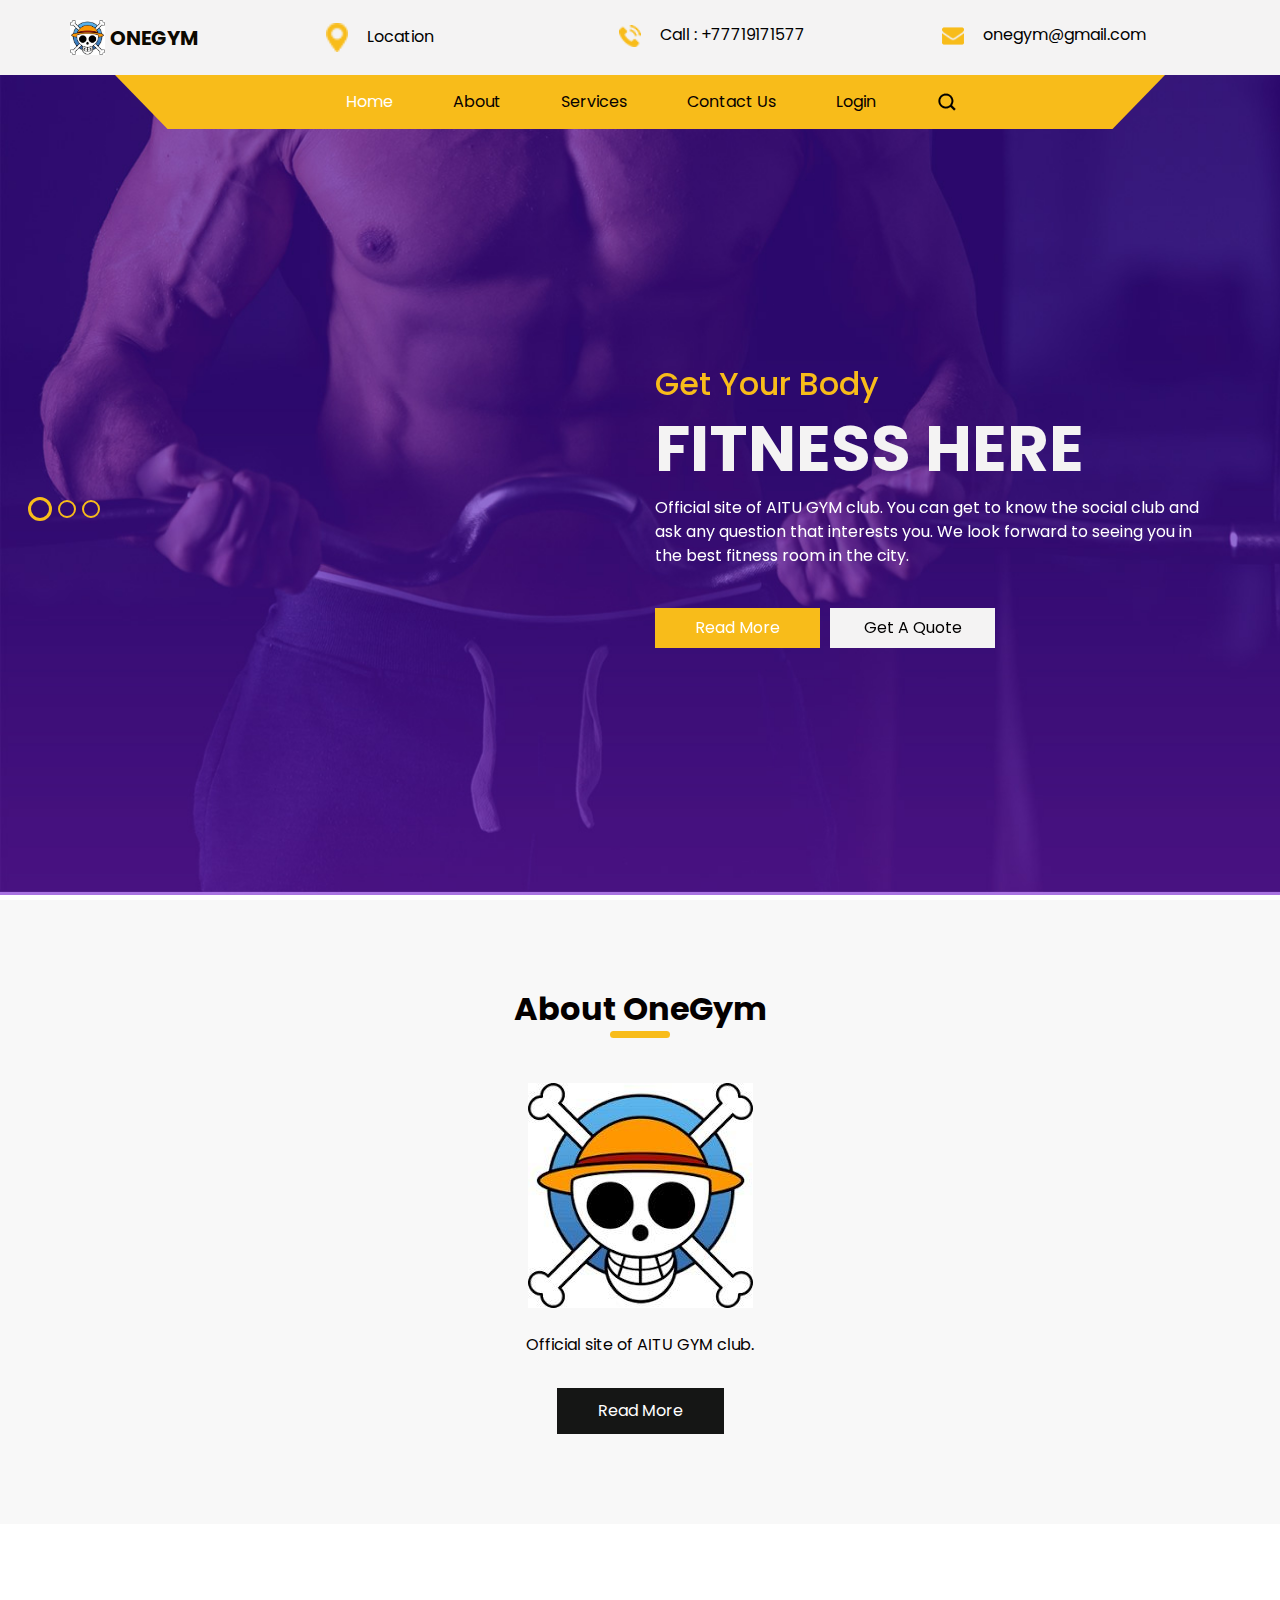
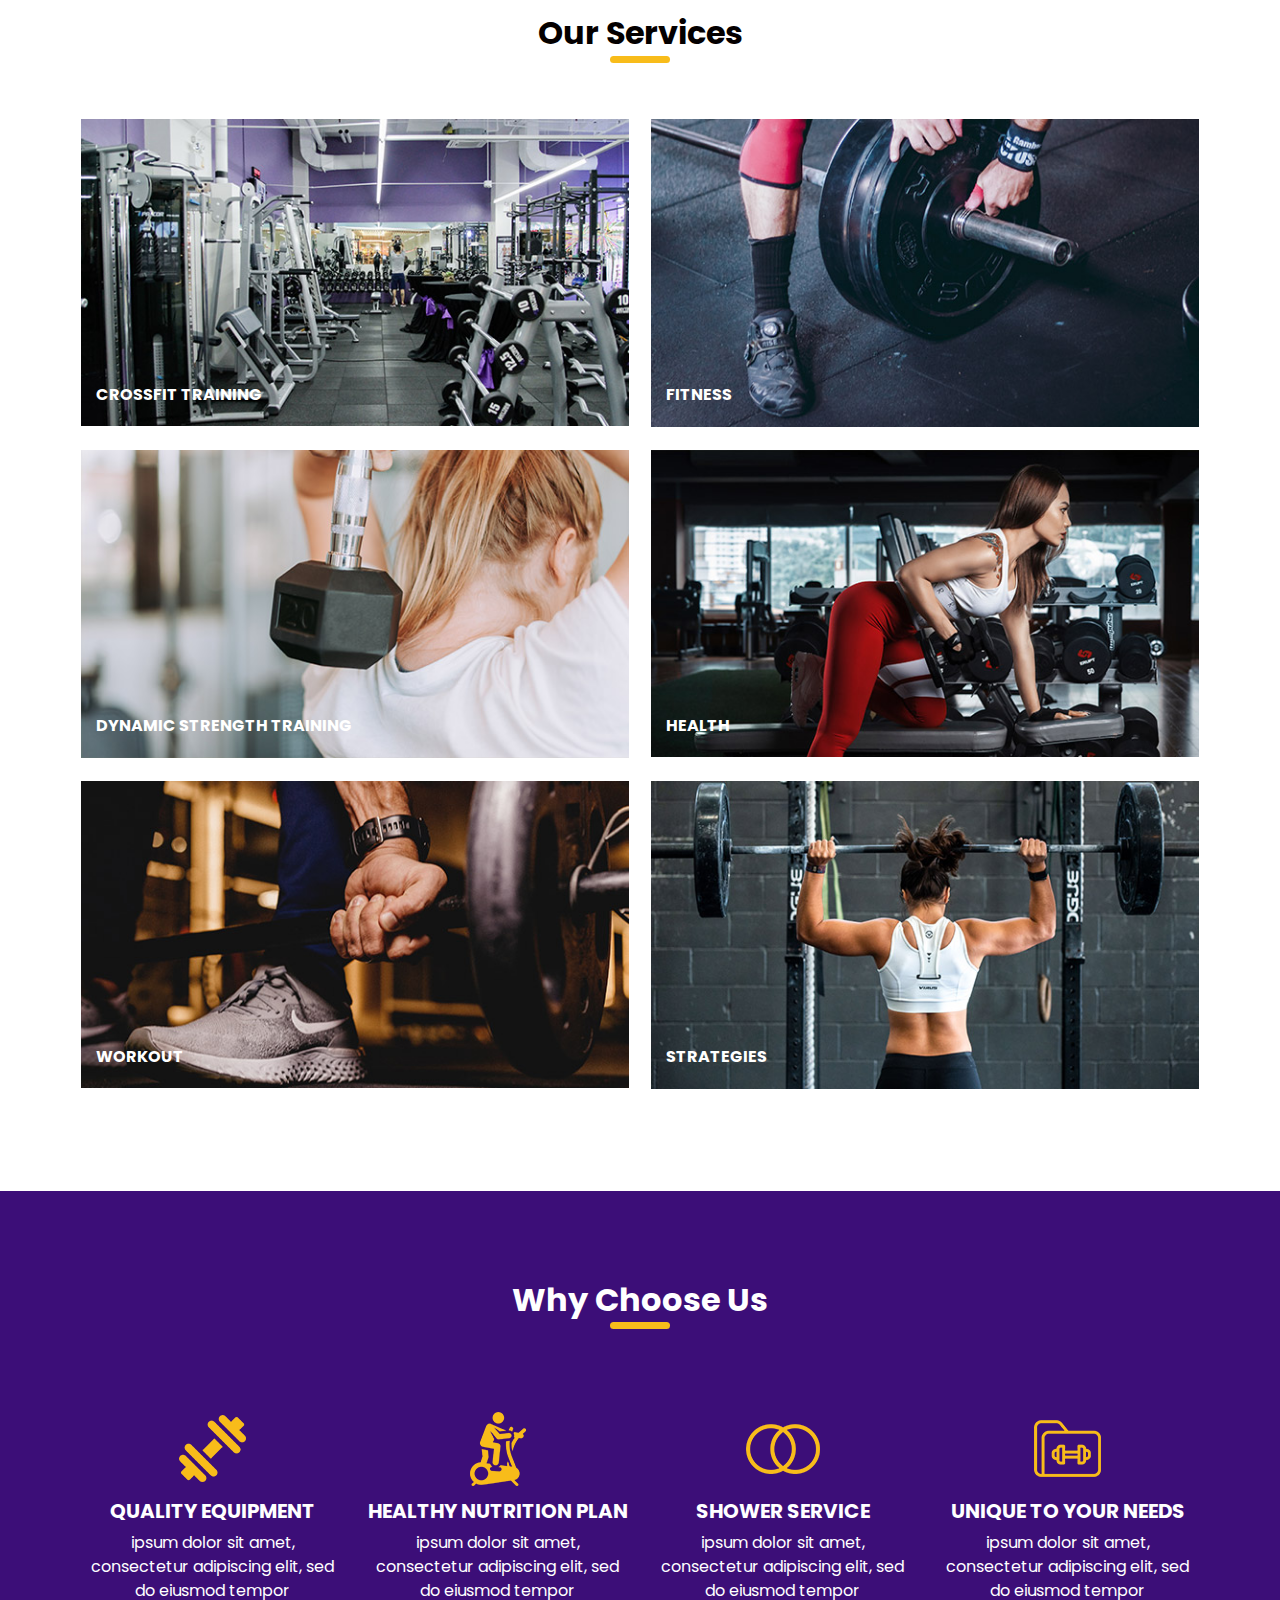
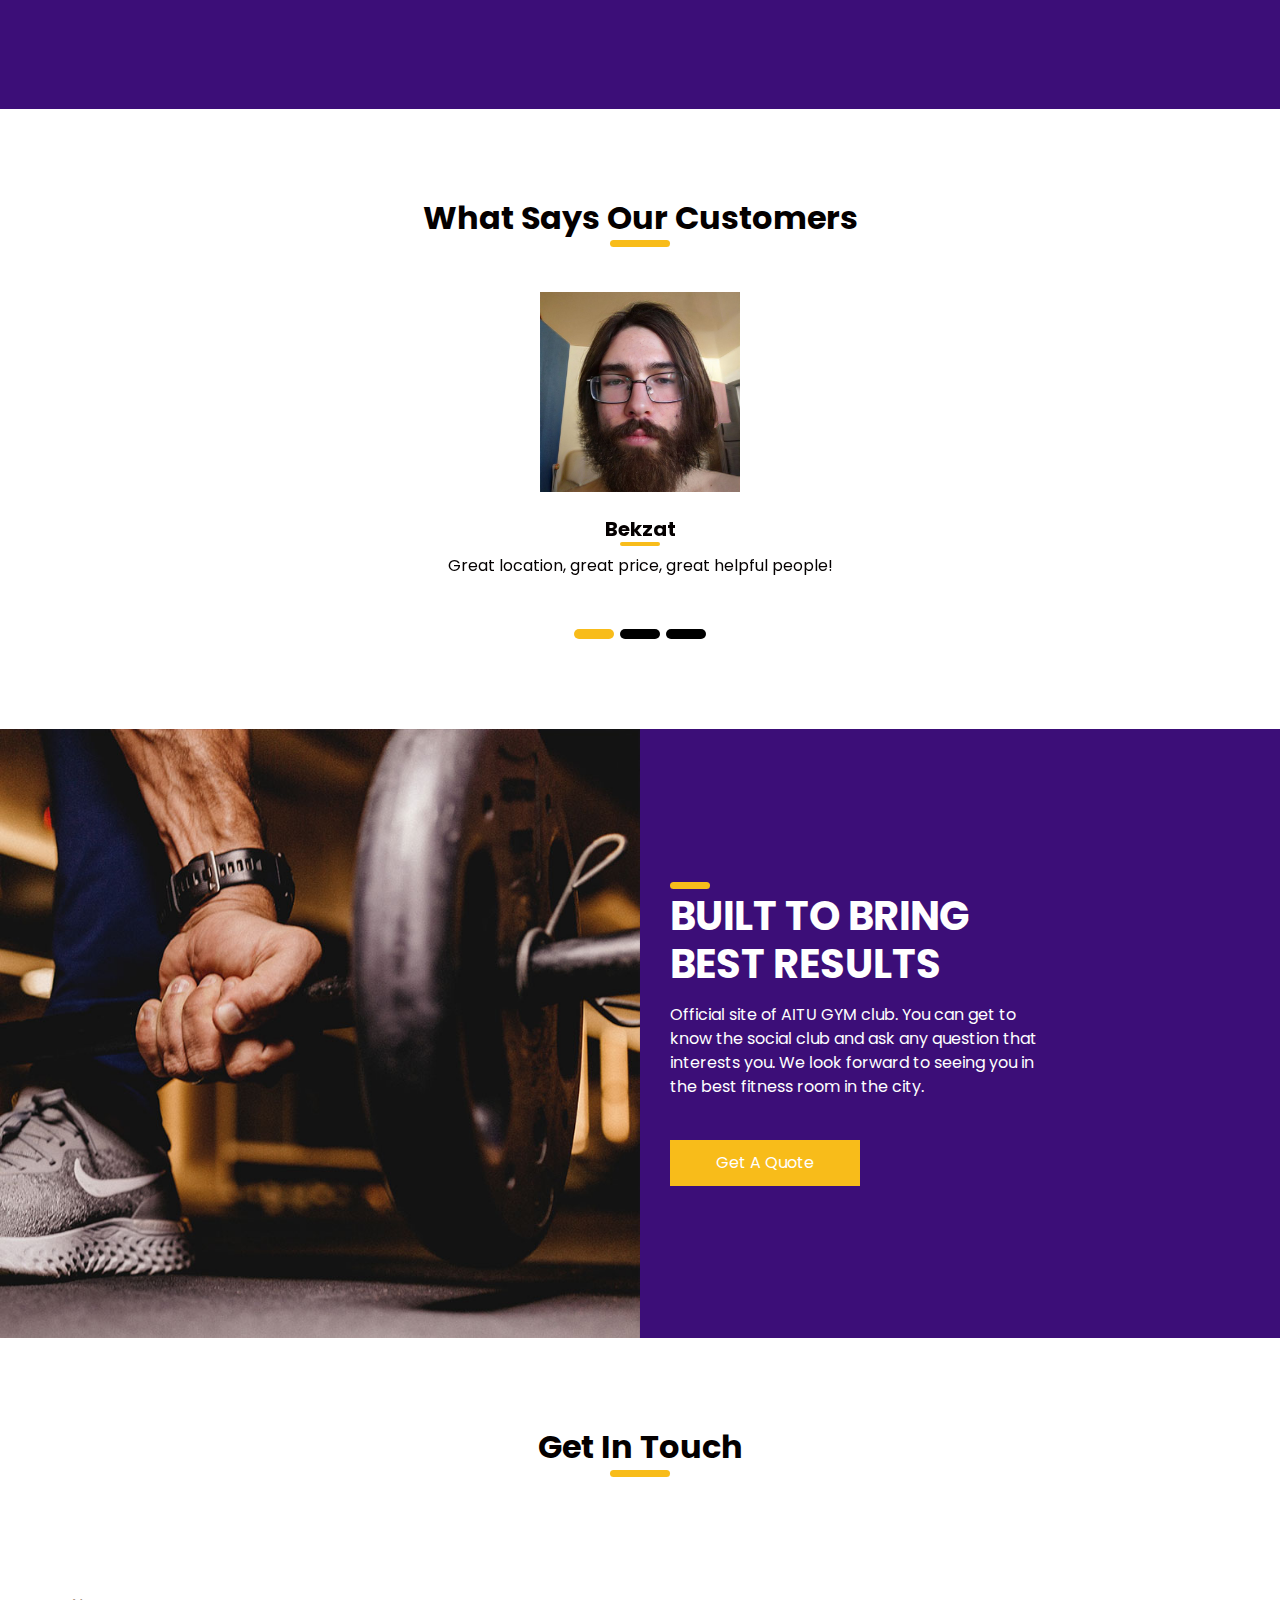
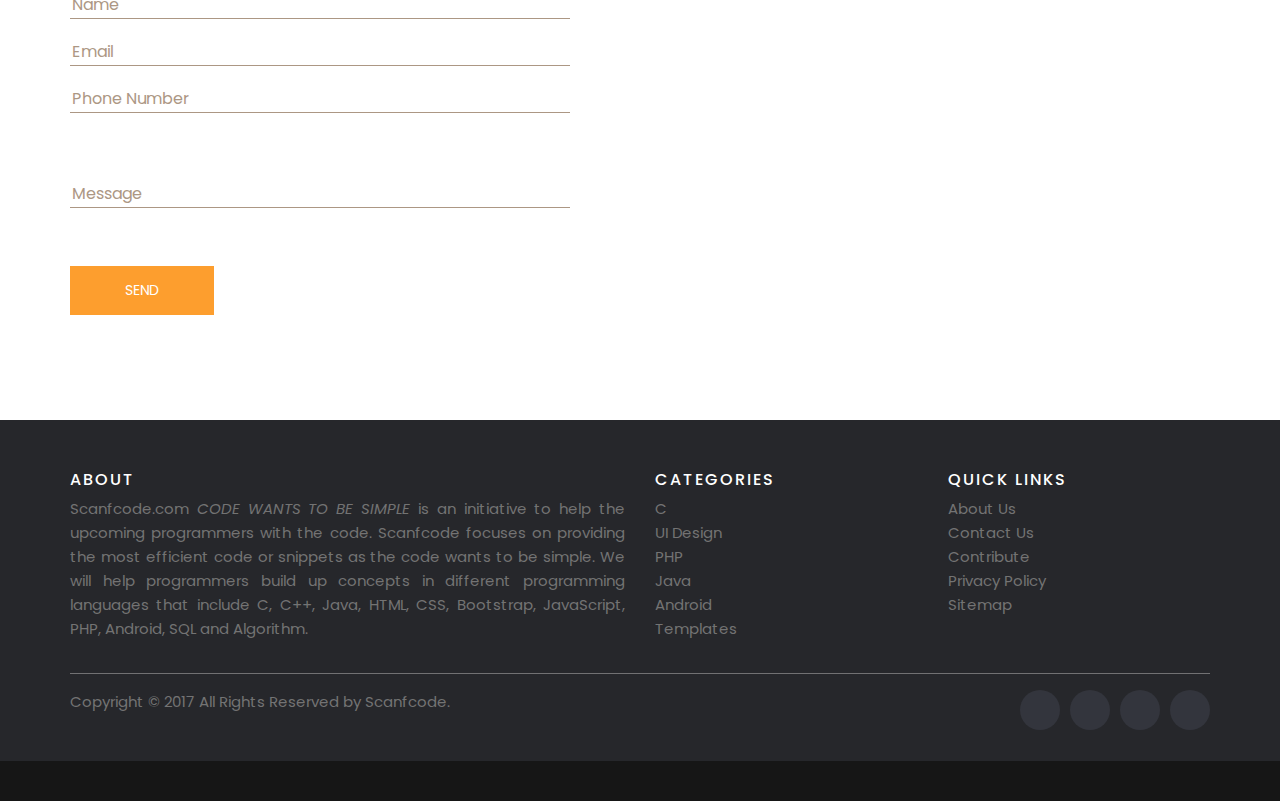
==== index.html @ 9a03a258 "укоротил" ====
<!DOCTYPE html>
<html>

<head>
  <!-- Basic -->
  <meta charset="utf-8" />
  <meta http-equiv="X-UA-Compatible" content="IE=edge" />
  <!-- Mobile Metas -->
  <meta name="viewport" content="width=device-width, initial-scale=1, shrink-to-fit=no" />
  <!-- Site Metas -->
  <meta name="keywords" content="" />
  <meta name="description" content="" />
  <meta name="author" content="" />

  <title>OneGym</title>

  <!-- slider stylesheet -->
  <link rel="stylesheet" type="text/css"
    href="https://cdnjs.cloudflare.com/ajax/libs/OwlCarousel2/2.1.3/assets/owl.carousel.min.css" />
    <link href="https://cdn.jsdelivr.net/npm/bootstrap@5.0.1/dist/css/bootstrap.min.css" rel="stylesheet">
  <!-- bootstrap core css -->
  <link rel="stylesheet" type="text/css" href="css/bootstrap.css" />

  <!-- fonts style -->
  <link href="https://fonts.googleapis.com/css?family=Baloo+Chettan|Dosis:400,600,700|Poppins:400,600,700&display=swap"
    rel="stylesheet" />
  <!-- Custom styles for this template -->
  <link href="css/style.css" rel="stylesheet" />
  <!-- responsive style -->
  <link href="css/responsive.css" rel="stylesheet" />
</head>

<body>
  <div class="hero_area">
    <!-- header section strats -->
    <header class="header_section">
      <div class="container">
        <nav class="navbar navbar-expand-lg custom_nav-container">
          <a class="navbar-brand" href="index.html">
            <img src="images/onepiece.jpg" alt="" />
            <span>
              OneGym
            </span>
          </a>
          <div class="contact_nav" id="">
            <ul class="navbar-nav ">
              <li class="nav-item">
                <a class="nav-link" href="contact.html">
                  <img src="images/location.png" alt="" />
                  <span>Location</span>
                </a>
              </li>
              <li class="nav-item">
                <a class="nav-link" href="service.html">
                  <img src="images/call.png" alt="" />
                  <span>Call : +77719171577</span>
                </a>
              </li>
              <li class="nav-item">
                <a class="nav-link" href="service.html">
                  <img src="images/envelope.png" alt="" />
                  <span>onegym@gmail.com</span>
                </a>
              </li>
            </ul>
          </div>
        </nav>
      </div>

    </header>
    <!-- end header section -->
    <!-- slider section -->
    <section class=" slider_section position-relative">
      <div class="container">
        <div class="custom_nav2">
          <nav class="navbar navbar-expand-lg custom_nav-container ">
            <button class="navbar-toggler" type="button" data-toggle="collapse" data-target="#navbarSupportedContent"
              aria-controls="navbarSupportedContent" aria-expanded="false" aria-label="Toggle navigation">
              <span class="navbar-toggler-icon"></span>
            </button>

            <div class="collapse navbar-collapse" id="navbarSupportedContent">
              <div class="d-flex  flex-column flex-lg-row align-items-center">
                <ul class="navbar-nav  ">
                  <li class="nav-item active">
                    <a class="nav-link" href="index.html">Home <span class="sr-only">(current)</span></a>
                  </li>
                  <li class="nav-item">
                    <a class="nav-link" href="about.html">About </a>
                  </li>
                  <li class="nav-item">
                    <a class="nav-link" href="service.html">Services </a>
                  </li>
                  <li class="nav-item">
                    <a class="nav-link" href="contact.html">Contact Us</a>
                  </li>
                  <li class="nav-item">
                    <a class="nav-link" href="#">Login</a>
                  </li>
                </ul>
                <form class="form-inline my-2 my-lg-0 ml-0 ml-lg-4 mb-3 mb-lg-0">
                  <button class="btn  my-2 my-sm-0 nav_search-btn" type="submit"></button>
                </form>
              </div>
            </div>
          </nav>
        </div>
      </div>
      <div class="slider_container">
        <div id="carouselExampleIndicators" class="carousel slide" data-ride="carousel">
          <ol class="carousel-indicators">
            <li data-target="#carouselExampleIndicators" data-slide-to="0" class="active"></li>
            <li data-target="#carouselExampleIndicators" data-slide-to="1"></li>
            <li data-target="#carouselExampleIndicators" data-slide-to="2"></li>
          </ol>
          <div class="carousel-inner">
            <div class="carousel-item active">
              <div class="container">
                <div class="row">
                  <div class="col-lg-6 col-md-7 offset-md-6 offset-md-5">
                    <div class="detail-box">
                      <h2>
                        Get Your Body
                      </h2>
                      <h1>
                        Fitness Here
                      </h1>
                      <p>
                        Official site of AITU GYM club. You can get to know the social club and ask any question that interests you. We look forward to seeing you in the best fitness room in the city.
                      </p>
                      <div class="btn-box">
                        <a href="about.html" class="btn-1">
                          Read More
                        </a>
                        <a href="contact.html" class="btn-2">
                          Get A Quote
                        </a>
                      </div>
                    </div>
                  </div>
                </div>
              </div>
            </div>
            <div class="carousel-item ">
              <div class="container">
                <div class="row">
                  <div class="col-lg-6 col-md-7 offset-md-6 offset-md-5">
                    <div class="detail-box">
                      <h2>
                        Get Your Body
                      </h2>
                      <h1>
                        Fitness Here
                      </h1>
                      <p>
                        Official site of AITU GYM club. You can get to know the social club and ask any question that interests you. We look forward to seeing you in the best fitness room in the city.
                      </p>
                      <div class="btn-box">
                        <a href="about.html" class="btn-1">
                          Read More
                        </a>
                        <a href="contact.html" class="btn-2">
                          Get A Quote
                        </a>
                      </div>
                    </div>
                  </div>
                </div>
              </div>
            </div>
            <div class="carousel-item ">
              <div class="container">
                <div class="row">
                  <div class="col-lg-6 col-md-7 offset-md-6 offset-md-5">
                    <div class="detail-box">
                      <h2>
                        Get Your Body
                      </h2>
                      <h1>
                        Fitness Here
                      </h1>
                      <p>
                        Official site of AITU GYM club. You can get to know the social club and ask any question that interests you. We look forward to seeing you in the best fitness room in the city.
                      </p>
                      <div class="btn-box">
                        <a href="about.html" class="btn-1">
                          Read More
                        </a>
                        <a href="contact.html" class="btn-2">
                          Get A Quote
                        </a>
                      </div>
                    </div>
                  </div>
                </div>
              </div>
            </div>
          </div>
        </div>
      </div>
    </section>
    <!-- end slider section -->
  </div>


  <!-- about section -->

  <section class="about_section layout_padding">
    <div class="container">
      <div class="heading_container">
        <h2>
          About OneGym
        </h2>
      </div>
      <div class="box">
        <div class="img-box">
          <img src="images/onepiece.jpg" alt="">
        </div>
        <div class="detail-box">
          <p>
            Official site of AITU GYM club. 
          </p>
          <a href="about.html">
            Read More
          </a>
        </div>
      </div>
    </div>
  </section>
  <!-- end about section -->

  <!-- service section -->

  <section class="service_section layout_padding">
    <div class="container">
      <div class="heading_container">
        <h2>
          Our Services
        </h2>
      </div>
      <div class="service_container">
        <div class="box">
          <img src="images/s-1.jpg" alt="">
          <h6 class="visible_heading">
            CROSSFIT TRAINING
          </h6>
          <div class="link_box">
            <a href="">
              <img src="images/link.png" alt="">
            </a>
            <h6>
              CROSSFIT TRAINING
            </h6>
          </div>
        </div>
        <div class="box">
          <img src="images/s-2.jpg" alt="">
          <h6 class="visible_heading">
            FITNESS
          </h6>
          <div class="link_box">
            <a href="">
              <img src="images/link.png" alt="">
            </a>
            <h6>
              FITNESS
            </h6>
          </div>
        </div>
        <div class="box">
          <img src="images/s-3.jpg" alt="">
          <h6 class="visible_heading">
            DYNAMIC STRENGTH TRAINING
          </h6>
          <div class="link_box">
            <a href="">
              <img src="images/link.png" alt="">
            </a>
            <h6>
              DYNAMIC STRENGTH TRAINING
            </h6>
          </div>
        </div>
        <div class="box">
          <img src="images/s-4.jpg" alt="">
          <h6 class="visible_heading">
            HEALTH
          </h6>
          <div class="link_box">
            <a href="">
              <img src="images/link.png" alt="">
            </a>
            <h6>
              HEALTH
            </h6>
          </div>
        </div>
        <div class="box">
          <img src="images/s-5.jpg" alt="">
          <h6 class="visible_heading">
            WORKOUT
          </h6>
          <div class="link_box">
            <a href="">
              <img src="images/link.png" alt="">
            </a>
            <h6>
              WORKOUT
            </h6>
          </div>
        </div>
        <div class="box">
          <img src="images/s-6.jpg" alt="">
          <h6 class="visible_heading">
            STRATEGIES
          </h6>
          <div class="link_box">
            <a href="">
              <img src="images/link.png" alt="">
            </a>
            <h6>
              STRATEGIES
            </h6>
          </div>
        </div>
      </div>
    </div>
  </section>

  <!-- end service section -->


  <!-- Us section -->

  <section class="us_section layout_padding">
    <div class="container">
      <div class="heading_container">
        <h2>
          Why Choose Us
        </h2>
      </div>
      <div class="us_container">
        <div class="box">
          <div class="img-box">
            <img src="images/u-1.png" alt="">
          </div>
          <div class="detail-box">
            <h5>
              QUALITY EQUIPMENT
            </h5>
            <p>
              ipsum dolor sit amet, consectetur adipiscing elit, sed do eiusmod tempor
            </p>
          </div>
        </div>
        <div class="box">
          <div class="img-box">
            <img src="images/u-2.png" alt="">
          </div>
          <div class="detail-box">
            <h5>
              HEALTHY NUTRITION PLAN
            </h5>
            <p>
              ipsum dolor sit amet, consectetur adipiscing elit, sed do eiusmod tempor
            </p>
          </div>
        </div>
        <div class="box">
          <div class="img-box">
            <img src="images/u-3.png" alt="">
          </div>
          <div class="detail-box">
            <h5>
              SHOWER SERVICE
            </h5>
            <p>
              ipsum dolor sit amet, consectetur adipiscing elit, sed do eiusmod tempor
            </p>
          </div>
        </div>
        <div class="box">
          <div class="img-box">
            <img src="images/u-4.png" alt="">
          </div>
          <div class="detail-box">
            <h5>
              UNIQUE TO YOUR NEEDS
            </h5>
            <p>
              ipsum dolor sit amet, consectetur adipiscing elit, sed do eiusmod tempor
            </p>
          </div>
        </div>
      </div>
    </div>
  </section>

  <!-- end us section -->


  <!-- client section -->

  <section class="client_section layout_padding">
    <div class="container">
      <div class="heading_container">
        <h2>
          What Says Our Customers
        </h2>
      </div>
      <div id="carouselExample2Indicators" class="carousel slide" data-ride="carousel">
        <ol class="carousel-indicators">
          <li data-target="#carouselExample2Indicators" data-slide-to="0" class="active"></li>
          <li data-target="#carouselExample2Indicators" data-slide-to="1"></li>
          <li data-target="#carouselExample2Indicators" data-slide-to="2"></li>
        </ol>
        <div class="carousel-inner">
          <div class="carousel-item active">
            <div class="box">
              <div class="img-box">
                <img src="images/Bekzat.jpeg" alt="">
              </div>
              <div class="detail-box">
                <h5>
                  Bekzat
                </h5>
                <p>
                  Great location, great price, great helpful people! 
                </p>
              </div>
            </div>
          </div>
          <div class="carousel-item">
            <div class="box">
              <div class="img-box">
                <img src="images/Isa.jpg" alt="">
              </div>
              <div class="detail-box">
                <h5>
                  Islambek
                </h5>
                <p>
                  My world gym is a family that encourages, lifts up, teaches each other and is always welcoming new members to the family.
                </p>
              </div>
            </div>
          </div>
          <div class="carousel-item">
            <div class="box">
              <div class="img-box">
                <img src="images/vadim.jpg" alt="">
              </div>
              <div class="detail-box">
                <h5>
                  Vadim
                </h5>
                <p>
                  It is a great gym that has an abundance of equipment, and very friendly staff. Also it is very affordable. Gyms like this are getting harder to find because less and less people are lifting weights these days.
                </p>
              </div>
            </div>
          </div>
        </div>
      </div>

    </div>
  </section>

  <!-- end client section -->

  <!-- result section -->

  <section class="result_section">
    <div class="container-fluid">
      <div class="row">
        <div class="col-md-6 px-0">
          <div class="img-box">
            <img src="images/result-img.jpg" alt="">
          </div>
        </div>
        <div class="col-lg-4 col-md-5">
          <div class="detail-box">
            <h2>
              BUILT TO BRING <br>
              BEST RESULTS
            </h2>
            <p>
              Official site of AITU GYM club. You can get to know the social club and ask any question that interests you. We look forward to seeing you in the best fitness room in the city.
            </p>
            <a href="contact.html">
              Get A Quote
            </a>
          </div>
        </div>
      </div>
    </div>
  </section>

  <!-- end result section -->


  <!-- contact section -->
  <section class="contact_section layout_padding">
    <div class="container">
      <div class="heading_container">
        <h2>
          <span>
            Get In Touch
          </span>
        </h2>
      </div>
      <div class="layout_padding2-top">
        <div class="row">
          <div class="col-md-6 ">
            <form action="">
              <div class="contact_form-container">
                <div>
                  <div>
                    <input type="text" placeholder="Name" />
                  </div>
                  <div>
                    <input type="email" placeholder="Email" />
                  </div>
                  <div>
                    <input type="text" placeholder="Phone Number" />
                  </div>
                  <div class="mt-5">
                    <input type="text" placeholder="Message" />
                  </div>
                  <div class="mt-5">
                    <button type="submit">
                      Send
                    </button>
                  </div>
                </div>
              </div>
            </form>
          </div>
          <div class="col-md-6">
            <div class="map_container">
              <div class="map-responsive">
                <iframe
                  src="https://www.google.com/maps/embed?pb=!1m18!1m12!1m3!1d2505.9543933324953!2d71.41613421575468!3d51.09084917956883!2m3!1f0!2f0!3f0!3m2!1i1024!2i768!4f13.1!3m3!1m2!1s0x424585a605525605%3A0x4dff4a1973f7567e!2sAstana%20IT%20University!5e0!3m2!1sru!2skz!4v1684736793582!5m2!1sru!2skz"
                  width="600" height="300" frameborder="0" style="border:0; width: 100%; height:100%"
                  allowfullscreen></iframe>
              </div>
            </div>
          </div>
        </div>
      </div>
    </div>
  </section>
  <!-- end contact section -->


  <!-- info section -->

  <footer class="site-footer">
    <div class="container">
      <div class="row">
        <div class="col-sm-12 col-md-6">
          <h6>About</h6>
          <p class="text-justify">Scanfcode.com <i>CODE WANTS TO BE SIMPLE </i> is an initiative  to help the upcoming programmers with the code. Scanfcode focuses on providing the most efficient code or snippets as the code wants to be simple. We will help programmers build up concepts in different programming languages that include C, C++, Java, HTML, CSS, Bootstrap, JavaScript, PHP, Android, SQL and Algorithm.</p>
        </div>

        <div class="col-xs-6 col-md-3">
          <h6>Categories</h6>
          <ul class="footer-links">
            <li><a href="http://scanfcode.com/category/c-language/">C</a></li>
            <li><a href="http://scanfcode.com/category/front-end-development/">UI Design</a></li>
            <li><a href="http://scanfcode.com/category/back-end-development/">PHP</a></li>
            <li><a href="http://scanfcode.com/category/java-programming-language/">Java</a></li>
            <li><a href="http://scanfcode.com/category/android/">Android</a></li>
            <li><a href="http://scanfcode.com/category/templates/">Templates</a></li>
          </ul>
        </div>

        <div class="col-xs-6 col-md-3">
          <h6>Quick Links</h6>
          <ul class="footer-links">
            <li><a href="http://scanfcode.com/about/">About Us</a></li>
            <li><a href="http://scanfcode.com/contact/">Contact Us</a></li>
            <li><a href="http://scanfcode.com/contribute-at-scanfcode/">Contribute</a></li>
            <li><a href="http://scanfcode.com/privacy-policy/">Privacy Policy</a></li>
            <li><a href="http://scanfcode.com/sitemap/">Sitemap</a></li>
          </ul>
        </div>
      </div>
      <hr>
    </div>
    <div class="container">
      <div class="row">
        <div class="col-md-8 col-sm-6 col-xs-12">
          <p class="copyright-text">Copyright &copy; 2017 All Rights Reserved by 
       <a href="#">Scanfcode</a>.
          </p>
        </div>

        <div class="col-md-4 col-sm-6 col-xs-12">
          <ul class="social-icons">
            <li><a class="facebook" href="#"><i class="fa fa-facebook"></i></a></li>
            <li><a class="twitter" href="#"><i class="fa fa-twitter"></i></a></li>
            <li><a class="dribbble" href="#"><i class="fa fa-dribbble"></i></a></li>
            <li><a class="linkedin" href="#"><i class="fa fa-linkedin"></i></a></li>   
          </ul>
        </div>
      </div>
    </div>
</footer>
<script src="https://cdnjs.cloudflare.com/ajax/libs/jquery/3.2.1/jquery.min.js"></script>
<script src="https://cdnjs.cloudflare.com/ajax/libs/twitter-bootstrap/4.1.3/js/bootstrap.bundle.min.js"></script>

  <!-- end info section -->


  <!-- footer section -->
  <section class="container-fluid footer_section ">
    
  </section>
  <!-- footer section -->

  <script type="text/javascript" src="js/jquery-3.4.1.min.js"></script>
  <script type="text/javascript" src="js/bootstrap.js"></script>

  <script>
    function openNav() {
      document.getElementById("myNav").classList.toggle("menu_width");
      document
        .querySelector(".custom_menu-btn")
        .classList.toggle("menu_btn-style");
    }
  </script>
</body>

</html>
---- css/style.css ----
body {
  font-family: "Poppins", sans-serif;
  color: #040000;
  background-color: #ffffff;
}

.layout_padding {
  padding: 90px 0;
}

.layout_padding2 {
  padding: 45px 0;
}

.layout_padding2-top {
  padding-top: 45px;
}

.layout_padding2-bottom {
  padding-bottom: 45px;
}

.layout_padding-top {
  padding-top: 90px;
}

.layout_padding-bottom {
  padding-bottom: 90px;
}

.heading_container {
  display: -webkit-box;
  display: -ms-flexbox;
  display: flex;
  -webkit-box-pack: center;
      -ms-flex-pack: center;
          justify-content: center;
  text-align: center;
  margin-bottom: 45px;
}

.heading_container h2 {
  font-weight: bold;
  display: -webkit-box;
  display: -ms-flexbox;
  display: flex;
  position: relative;
  padding-bottom: 10px;
  margin: 0;
}

.heading_container h2::before {
  content: "";
  position: absolute;
  bottom: 0;
  left: 50%;
  width: 60px;
  height: 7px;
  border-radius: 10px;
  background-color: #f8bc1a;
  -webkit-transform: translateX(-50%);
          transform: translateX(-50%);
}

/*header section*/
.hero_area {
  height: 100vh;
  background: -webkit-gradient(linear, left top, right top, from(rgba(255, 255, 255, 0)), to(rgba(255, 255, 255, 0))), url(../images/hero-bg.jpg);
  background: linear-gradient(to right, rgba(255, 255, 255, 0), rgba(255, 255, 255, 0)), url(../images/hero-bg.jpg);
  background-repeat: no-repeat;
  background-size: cover;
  background-position: right bottom;
}

.sub_page .hero_area {
  height: auto;
}

.sub_page .slider_section {
  background: none;
}

.sub_page.about_page .slider_section {
  background-color: #f8f8f8;
}

.header_section {
  background-color: #f4f3f3;
}

.header_section .nav_container {
  margin: 0 auto;
}

.custom_nav-container .contact_nav {
  width: 95%;
  margin-right: auto;
}

.custom_nav-container .contact_nav .nav-item {
  -webkit-box-flex: 1;
      -ms-flex: 1;
          flex: 1;
}

.custom_nav-container .contact_nav .nav-item .nav-link {
  padding: 0px 25px;
  color: #000000;
  text-align: center;
}

.custom_nav-container .contact_nav .nav-item .nav-link img {
  width: 22px;
  margin-right: 15px;
}

.custom_nav2 {
  padding: 0 45px;
}

.custom_nav2 .custom_nav-container {
  padding: 5px 0;
  background-color: #f8bc1a;
  -webkit-clip-path: polygon(0 0, 100% 0%, 95% 100%, 5% 100%);
          clip-path: polygon(0 0, 100% 0%, 95% 100%, 5% 100%);
}

.custom_nav2 .navbar-expand-lg .navbar-nav .nav-item .nav-link {
  padding: 10px 30px;
  color: #070101;
  text-align: center;
  position: relative;
}

.custom_nav2 .navbar-expand-lg .navbar-nav .nav-item.active .nav-link, .custom_nav2 .navbar-expand-lg .navbar-nav .nav-item:hover .nav-link {
  color: #ffffff;
}

.custom_nav2 #navbarSupportedContent {
  -webkit-box-pack: center;
      -ms-flex-pack: center;
          justify-content: center;
}

a,
a:hover,
a:focus {
  text-decoration: none;
}

a:hover,
a:focus {
  color: initial;
}

.btn,
.btn:focus {
  outline: none !important;
  -webkit-box-shadow: none;
          box-shadow: none;
}

.custom_nav-container .nav_search-btn {
  background-image: url(../images/search-icon-black.png);
  background-size: 18px;
  background-repeat: no-repeat;
  width: 35px;
  height: 35px;
  padding: 0;
  border: none;
  margin: 0 40px 0 15px;
  background-position: center;
}

.custom_nav-container .nav_search-btn:hover {
  background-image: url(../images/search-icon.png);
}

.navbar-brand {
  display: -webkit-box;
  display: -ms-flexbox;
  display: flex;
  -webkit-box-align: center;
      -ms-flex-align: center;
          align-items: center;
}

.navbar-brand img {
  width: 35px;
  margin-right: 5px;
}

.navbar-brand span {
  font-size: 20px;
  font-weight: bold;
  color: #0c0900;
  text-transform: uppercase;
}

.custom_nav-container {
  z-index: 99999;
  padding: 15px 0;
}

.custom_nav-container .navbar-toggler {
  outline: none;
}

.custom_nav-container .navbar-toggler .navbar-toggler-icon {
  background-image: url(../images/menu.png);
  background-size: 42px;
}

.custom_nav-container .nav_search-btn {
  margin: auto;
}

/*end header section*/
/* slider section */
.slider_section {
  height: calc(100% - 80px);
  background-image: url(../images/slider-bg.jpg);
  background-size: cover;
}

.slider_section .slider_container {
  height: calc(100% - 60px);
  display: -webkit-box;
  display: -ms-flexbox;
  display: flex;
  -webkit-box-align: center;
      -ms-flex-align: center;
          align-items: center;
}

.slider_section #carouselExampleIndicators {
  width: 100%;
}

.slider_section .detail-box h2 {
  color: #f8bc1a;
}

.slider_section .detail-box h1 {
  font-size: 4rem;
  font-weight: bold;
  color: #f4f3f3;
  text-transform: uppercase;
}

.slider_section .detail-box p {
  color: #ffffff;
}

.slider_section .detail-box .btn-box {
  display: -webkit-box;
  display: -ms-flexbox;
  display: flex;
  -ms-flex-wrap: wrap;
      flex-wrap: wrap;
  margin-top: 35px;
  margin: 35px -5px 0 -5px;
}

.slider_section .detail-box .btn-box a {
  width: 165px;
  text-align: center;
  margin: 5px;
}

.slider_section .detail-box .btn-box .btn-1 {
  display: inline-block;
  padding: 7px 0;
  background-color: #f8bc1a;
  border: 1px solid #f8bc1a;
  color: #ffffff;
}

.slider_section .detail-box .btn-box .btn-1:hover {
  background-color: transparent;
  color: #f8bc1a;
}

.slider_section .detail-box .btn-box .btn-2 {
  display: inline-block;
  padding: 7px 0;
  background-color: #f4f3f3;
  border: 1px solid #f4f3f3;
  color: #020000;
}

.slider_section .detail-box .btn-box .btn-2:hover {
  background-color: transparent;
  color: #f4f3f3;
}

.slider_section .carousel-indicators {
  bottom: 50%;
  margin: 0;
  -webkit-transform: translateY(50%);
          transform: translateY(50%);
  -webkit-box-align: center;
      -ms-flex-align: center;
          align-items: center;
  -webkit-box-pack: start;
      -ms-flex-pack: start;
          justify-content: flex-start;
  left: 25px;
}

.slider_section .carousel-indicators li {
  width: 14px;
  height: 14px;
  opacity: 1;
  background-color: transparent;
  border: 2px solid #f8bc1a;
  border-radius: 100%;
}

.slider_section .carousel-indicators li.active {
  width: 18px;
  height: 18px;
  border: 3px solid #f8bc1a;
}

.slider_section .number_box {
  width: 50px;
  position: absolute;
  left: 25px;
  top: 50%;
  display: -webkit-box;
  display: -ms-flexbox;
  display: flex;
  -webkit-box-orient: vertical;
  -webkit-box-direction: normal;
      -ms-flex-direction: column;
          flex-direction: column;
  -webkit-box-align: center;
      -ms-flex-align: center;
          align-items: center;
  color: #f8bc1a;
  -webkit-transform: translateY(-50%);
          transform: translateY(-50%);
}

.slider_section .number_box hr {
  border: none;
  width: 1px;
  height: 200px;
  background-color: #f8bc1a;
  margin: 2rem 0;
}

/* end slider section */
.about_section {
  background-color: #f8f8f8;
}

.about_section .box {
  display: -webkit-box;
  display: -ms-flexbox;
  display: flex;
  -webkit-box-orient: vertical;
  -webkit-box-direction: normal;
      -ms-flex-direction: column;
          flex-direction: column;
  -webkit-box-align: center;
      -ms-flex-align: center;
          align-items: center;
  text-align: center;
  width: 85%;
  margin: 0 auto;
}

.about_section .box .img-box img {
  max-width: 100%;
}

.about_section .box .detail-box {
  margin-top: 25px;
}

.about_section .box .detail-box a {
  display: inline-block;
  padding: 10px 40px;
  background-color: #151615;
  border: 1px solid #151615;
  color: #ffffff;
  margin-top: 15px;
}

.about_section .box .detail-box a:hover {
  background-color: transparent;
  color: #151615;
}

.service_section .service_container {
  display: -webkit-box;
  display: -ms-flexbox;
  display: flex;
  -webkit-box-pack: center;
      -ms-flex-pack: center;
          justify-content: center;
  -ms-flex-wrap: wrap;
      flex-wrap: wrap;
}

.service_section .service_container .box {
  position: relative;
  color: #ffffff;
  margin: 1%;
  -ms-flex-preferred-size: 48%;
      flex-basis: 48%;
}

.service_section .service_container .box h6 {
  font-weight: bold;
  text-transform: uppercase;
}

.service_section .service_container .box img {
  width: 100%;
}

.service_section .service_container .box .visible_heading {
  position: absolute;
  bottom: 15px;
  left: 15px;
}

.service_section .service_container .box .link_box {
  display: none;
  -webkit-box-orient: vertical;
  -webkit-box-direction: normal;
      -ms-flex-direction: column;
          flex-direction: column;
  -webkit-box-align: center;
      -ms-flex-align: center;
          align-items: center;
  text-align: center;
  position: absolute;
  top: 50%;
  left: 50%;
  -webkit-transform: translate(-50%, -50%);
          transform: translate(-50%, -50%);
}

.service_section .service_container .box .link_box a {
  display: -webkit-box;
  display: -ms-flexbox;
  display: flex;
  -webkit-box-pack: center;
      -ms-flex-pack: center;
          justify-content: center;
  -webkit-box-align: center;
      -ms-flex-align: center;
          align-items: center;
  width: 45px;
  height: 45px;
  border-radius: 100%;
  background-color: #f8bc1a;
}

.service_section .service_container .box .link_box a img {
  width: 20px;
}

.service_section .service_container .box .link_box a:hover {
  opacity: .9;
}

.service_section .service_container .box .link_box h6 {
  margin-top: 15px;
}

.service_section .service_container .box::before {
  display: none;
  content: "";
  width: 100%;
  height: 100%;
  position: absolute;
  left: 0;
  top: 0;
  background-color: rgba(67, 17, 125, 0.9);
}

.service_section .service_container .box:hover .link_box {
  display: -webkit-box;
  display: -ms-flexbox;
  display: flex;
}

.service_section .service_container .box:hover::before {
  display: block;
}

.service_section .service_container .box:hover .visible_heading {
  display: none;
}

.us_section {
  background-color: #3c0e78;
  color: #ffffff;
}

.us_section .us_container {
  display: -webkit-box;
  display: -ms-flexbox;
  display: flex;
}

.us_section .us_container .box {
  display: -webkit-box;
  display: -ms-flexbox;
  display: flex;
  -webkit-box-orient: vertical;
  -webkit-box-direction: normal;
      -ms-flex-direction: column;
          flex-direction: column;
  -webkit-box-align: center;
      -ms-flex-align: center;
          align-items: center;
  text-align: center;
  margin: 25px 10px 0 10px;
}

.us_section .us_container .box .img-box {
  height: 100px;
  display: -webkit-box;
  display: -ms-flexbox;
  display: flex;
  -webkit-box-align: center;
      -ms-flex-align: center;
          align-items: center;
  -webkit-box-pack: center;
      -ms-flex-pack: center;
          justify-content: center;
}

.us_section .us_container .box .img-box img {
  max-width: 100%;
}

.us_section .us_container .box .detail-box h5 {
  font-weight: bold;
}

.client_section .box {
  display: -webkit-box;
  display: -ms-flexbox;
  display: flex;
  -webkit-box-orient: vertical;
  -webkit-box-direction: normal;
      -ms-flex-direction: column;
          flex-direction: column;
  -webkit-box-align: center;
      -ms-flex-align: center;
          align-items: center;
  text-align: center;
  width: 600px;
  margin: 0 auto;
  margin-bottom: 45px;
}

.client_section .box .img-box {
  width: 200px;
}

.client_section .box .img-box img {
  width: 100%;
}

.client_section .box .detail-box {
  margin-top: 25px;
}

.client_section .box .detail-box h5 {
  font-weight: bold;
  position: relative;
  padding-bottom: 5px;
}

.client_section .box .detail-box h5::before {
  content: "";
  position: absolute;
  bottom: 0;
  left: 50%;
  width: 40px;
  height: 4px;
  border-radius: 10px;
  background-color: #f8bc1a;
  -webkit-transform: translateX(-50%);
          transform: translateX(-50%);
}

.client_section .carousel-indicators {
  margin: 0;
  -webkit-box-pack: center;
      -ms-flex-pack: center;
          justify-content: center;
  bottom: 0;
}

.client_section .carousel-indicators li {
  opacity: 1;
  background-color: #000000;
  width: 40px;
  height: 10px;
  border-radius: 10px;
  background-clip: unset;
  border: none;
}

.client_section .carousel-indicators li.active {
  background-color: #f8bc1a;
}

.result_section {
  color: #ffffff;
  background-color: #3c0e78;
}

.result_section .row {
  -webkit-box-align: center;
      -ms-flex-align: center;
          align-items: center;
}

.result_section .img-box img {
  width: 100%;
}

.result_section .detail-box {
  padding-left: 15px;
}

.result_section .detail-box h2 {
  font-weight: bold;
  font-size: 2.5rem;
  position: relative;
  padding-top: 10px;
}

.result_section .detail-box h2::before {
  content: "";
  position: absolute;
  top: 0;
  left: 0;
  width: 40px;
  height: 7px;
  border-radius: 10px;
  background-color: #f8bc1a;
}

.result_section .detail-box p {
  margin-top: 15px;
}

.result_section .detail-box a {
  display: inline-block;
  padding: 10px 45px;
  background-color: #f8bc1a;
  border: 1px solid #f8bc1a;
  color: #ffffff;
  margin-top: 25px;
}

.result_section .detail-box a:hover {
  background-color: transparent;
  color: #f8bc1a;
}

/* contact section */
.contact_section {
  position: relative;
}

.contact_section .bg-img {
  position: absolute;
  width: 100px;
  top: 50%;
  left: 0;
  -webkit-transform: translateY(-50%);
          transform: translateY(-50%);
}

.contact_section .bg-img img {
  width: 100%;
}

.contact_section .heading_container {
  -webkit-box-pack: center;
      -ms-flex-pack: center;
          justify-content: center;
}

.contact_section .heading_container h2 {
  text-transform: unset;
}

.contact_section input::-webkit-input-placeholder {
  color: #000;
}

.contact_section input:-ms-input-placeholder {
  color: #000;
}

.contact_section input::-ms-input-placeholder {
  color: #000;
}

.contact_section input::placeholder {
  color: #000;
}

.contact_section input {
  border: none;
  outline: none;
  border-bottom: 0.8px solid #ac9784;
  width: 90%;
  margin: 10px 0;
}

.contact_section input::-webkit-input-placeholder {
  color: #ac9784;
}

.contact_section input:-ms-input-placeholder {
  color: #ac9784;
}

.contact_section input::-ms-input-placeholder {
  color: #ac9784;
}

.contact_section input::placeholder {
  color: #ac9784;
}

.contact_form-container {
  padding: 15px 0 15px 0;
}

.contact_form-container button {
  border: none;
  background-color: #fd9e2e;
  color: #fff;
  padding: 14px 55px;
  font-size: 14px;
  text-transform: uppercase;
}

.map_container {
  height: 350px;
}

.map_container .map-responsive {
  height: 100%;
}

/* contact section */
/* info section */
.info_section {
  background-color: #161616;
  color: #ffffff;
}

.info_section h6 {
  font-weight: bold;
}

.info_section .info_form {
  width: 80%;
  margin: 0 auto;
  margin-bottom: 45px;
}

.info_section .info_form h4 {
  text-transform: uppercase;
  text-align: center;
  margin-bottom: 20px;
}

.info_section .info_form form {
  display: -webkit-box;
  display: -ms-flexbox;
  display: flex;
  -webkit-box-align: center;
      -ms-flex-align: center;
          align-items: center;
}

.info_section .info_form form input {
  background-color: #ffffff;
  border: none;
  width: calc(100% - 139px);
  outline: none;
  color: #000000;
  height: 42.4px;
  padding-left: 15px;
}

.info_section .info_form form input ::-webkit-input-placeholder {
  color: #ffffff;
  opacity: 0.2;
}

.info_section .info_form form input :-ms-input-placeholder {
  color: #ffffff;
  opacity: 0.2;
}

.info_section .info_form form input ::-ms-input-placeholder {
  color: #ffffff;
  opacity: 0.2;
}

.info_section .info_form form input ::placeholder {
  color: #ffffff;
  opacity: 0.2;
}

.info_section .info_form form button {
  background-color: #f8bc1a;
  display: inline-block;
  padding: 9px 30px;
  background-color: #f8bc1a;
  border: 1px solid #f8bc1a;
  color: #000000;
  font-size: 15px;
  text-transform: uppercase;
}

.info_section .info_form form button:hover {
  background-color: transparent;
  color: #f8bc1a;
}

.info_section h6 {
  margin-bottom: 12px;
  font-size: 18px;
}

.info_section p {
  color: #cbc9c9;
}

.info_section ul {
  padding: 0;
}

.info_section ul li {
  list-style-type: none;
  margin: 3px 0;
}

.info_section ul li a {
  color: #cbc9c9;
}

.info_section ul li a:hover {
  color: #ffffff;
}

.info_section .info_link-box a {
  display: -webkit-box;
  display: -ms-flexbox;
  display: flex;
  -webkit-box-align: center;
      -ms-flex-align: center;
          align-items: center;
  margin: 15px 0;
}

.info_section .info_link-box a:hover {
  color: #ffffff;
}

.info_section .info_link-box a img {
  margin-right: 15px;
}

.info_section .info_link-box a span {
  color: #cbc9c9;
}

.info_section .info_link-box a:hover span {
  color: #ffffff;
}

.info_section .info_social {
  display: -webkit-box;
  display: -ms-flexbox;
  display: flex;
  margin: 45px auto 15px auto;
}

.info_section .info_social img {
  width: 35px;
  margin-right: 8px;
}

/* end info section */
/* footer section*/
.footer_section {
  background-color: #161616;
  padding: 20px 0;
}

.footer_section p {
  margin: 0;
  text-align: center;
  color: #ffffff;
}

.footer_section a {
  color: #ffffff;
}

/* end footer section*/
/*# sourceMappingURL=style.css.map */

.site-footer
{
  background-color:#26272b;
  padding:45px 0 20px;
  font-size:15px;
  line-height:24px;
  color:#737373;
}
.site-footer hr
{
  border-top-color:#bbb;
  opacity:0.5
}
.site-footer hr.small
{
  margin:20px 0
}
.site-footer h6
{
  color:#fff;
  font-size:16px;
  text-transform:uppercase;
  margin-top:5px;
  letter-spacing:2px
}
.site-footer a
{
  color:#737373;
}
.site-footer a:hover
{
  color:#3366cc;
  text-decoration:none;
}
.footer-links
{
  padding-left:0;
  list-style:none
}
.footer-links li
{
  display:block
}
.footer-links a
{
  color:#737373
}
.footer-links a:active,.footer-links a:focus,.footer-links a:hover
{
  color:#3366cc;
  text-decoration:none;
}
.footer-links.inline li
{
  display:inline-block
}
.site-footer .social-icons
{
  text-align:right
}
.site-footer .social-icons a
{
  width:40px;
  height:40px;
  line-height:40px;
  margin-left:6px;
  margin-right:0;
  border-radius:100%;
  background-color:#33353d
}
.copyright-text
{
  margin:0
}
@media (max-width:991px)
{
  .site-footer [class^=col-]
  {
    margin-bottom:30px
  }
}
@media (max-width:767px)
{
  .site-footer
  {
    padding-bottom:0
  }
  .site-footer .copyright-text,.site-footer .social-icons
  {
    text-align:center
  }
}
.social-icons
{
  padding-left:0;
  margin-bottom:0;
  list-style:none
}
.social-icons li
{
  display:inline-block;
  margin-bottom:4px
}
.social-icons li.title
{
  margin-right:15px;
  text-transform:uppercase;
  color:#96a2b2;
  font-weight:700;
  font-size:13px
}
.social-icons a{
  background-color:#eceeef;
  color:#818a91;
  font-size:16px;
  display:inline-block;
  line-height:44px;
  width:44px;
  height:44px;
  text-align:center;
  margin-right:8px;
  border-radius:100%;
  -webkit-transition:all .2s linear;
  -o-transition:all .2s linear;
  transition:all .2s linear
}
.social-icons a:active,.social-icons a:focus,.social-icons a:hover
{
  color:#fff;
  background-color:#29aafe
}
.social-icons.size-sm a
{
  line-height:34px;
  height:34px;
  width:34px;
  font-size:14px
}
.social-icons a.facebook:hover
{
  background-color:#3b5998
}
.social-icons a.twitter:hover
{
  background-color:#00aced
}
.social-icons a.linkedin:hover
{
  background-color:#007bb6
}
.social-icons a.dribbble:hover
{
  background-color:#ea4c89
}
@media (max-width:767px)
{
  .social-icons li.title
  {
    display:block;
    margin-right:0;
    font-weight:600
  }
}
---- css/responsive.css ----
@media (max-width: 1400px) {}

@media (max-width: 1120px) {}

@media (max-width: 992px) {


    .hero_area {
        height: auto;
    }

    .slider_section {
        background-attachment: fixed;
    }

    .custom_nav-container {
        justify-content: center;
    }

    .custom_nav-container .contact_nav {
        display: none;
    }

    .slider_section .detail-box {
        padding: 75px 0;
    }

    .custom_nav2 .navbar-nav {
        margin-top: 10px;
    }
}

@media (max-width: 768px) {


    .slider_section .detail-box {
        text-align: center;
    }

    .slider_section .detail-box .btn-box {
        justify-content: center;
    }

    .slider_section .detail-box {
        padding-bottom: 120px;
    }

    .slider_section .carousel-indicators {

        justify-content: center;
        left: 0;
        bottom: 55px;

    }

    .service_section .service_container .box {
        flex-basis: 100%;
        margin: 2% 0;
    }

    .custom_nav2 {
        padding: 0;
    }

    .us_section .us_container {
        flex-direction: column;
    }

    .client_section .box {
        width: 100%;
    }

    .result_section .detail-box {
        padding: 45px 0 90px 0;
    }

    .contact_section .heading_container {
        margin-bottom: 0;
    }

    .contact_form-container {
        margin-bottom: 30px;
    }

    .contact_section input {
        width: 100%;
    }

    .info_section .row>div {
        margin-bottom: 25px;
        text-align: center;
    }

    .info_section .info_link-box {
        display: flex;
        flex-direction: column;
        align-items: center;
    }

    .info_section .info_social {
        justify-content: center;
    }
}

@media (max-width: 576px) {
    .slider_section .detail-box h1 {
        font-size: 3rem;
    }
}

@media (max-width: 480px) {}

@media (max-width: 400px) {
    .slider_section .detail-box h2 {
        font-size: 1.8rem;
    }

    .slider_section .detail-box h1 {
        font-size: 2.5rem;
    }

    .info_section .info_form form {
        flex-direction: column;
        align-items: center;
    }

    .info_section .info_form form input {
        width: 100%;
        margin-bottom: 10px;
    }


}

@media (max-width: 360px) {}

@media (min-width: 1200px) {
    .container {
        max-width: 1170px;
    }

}
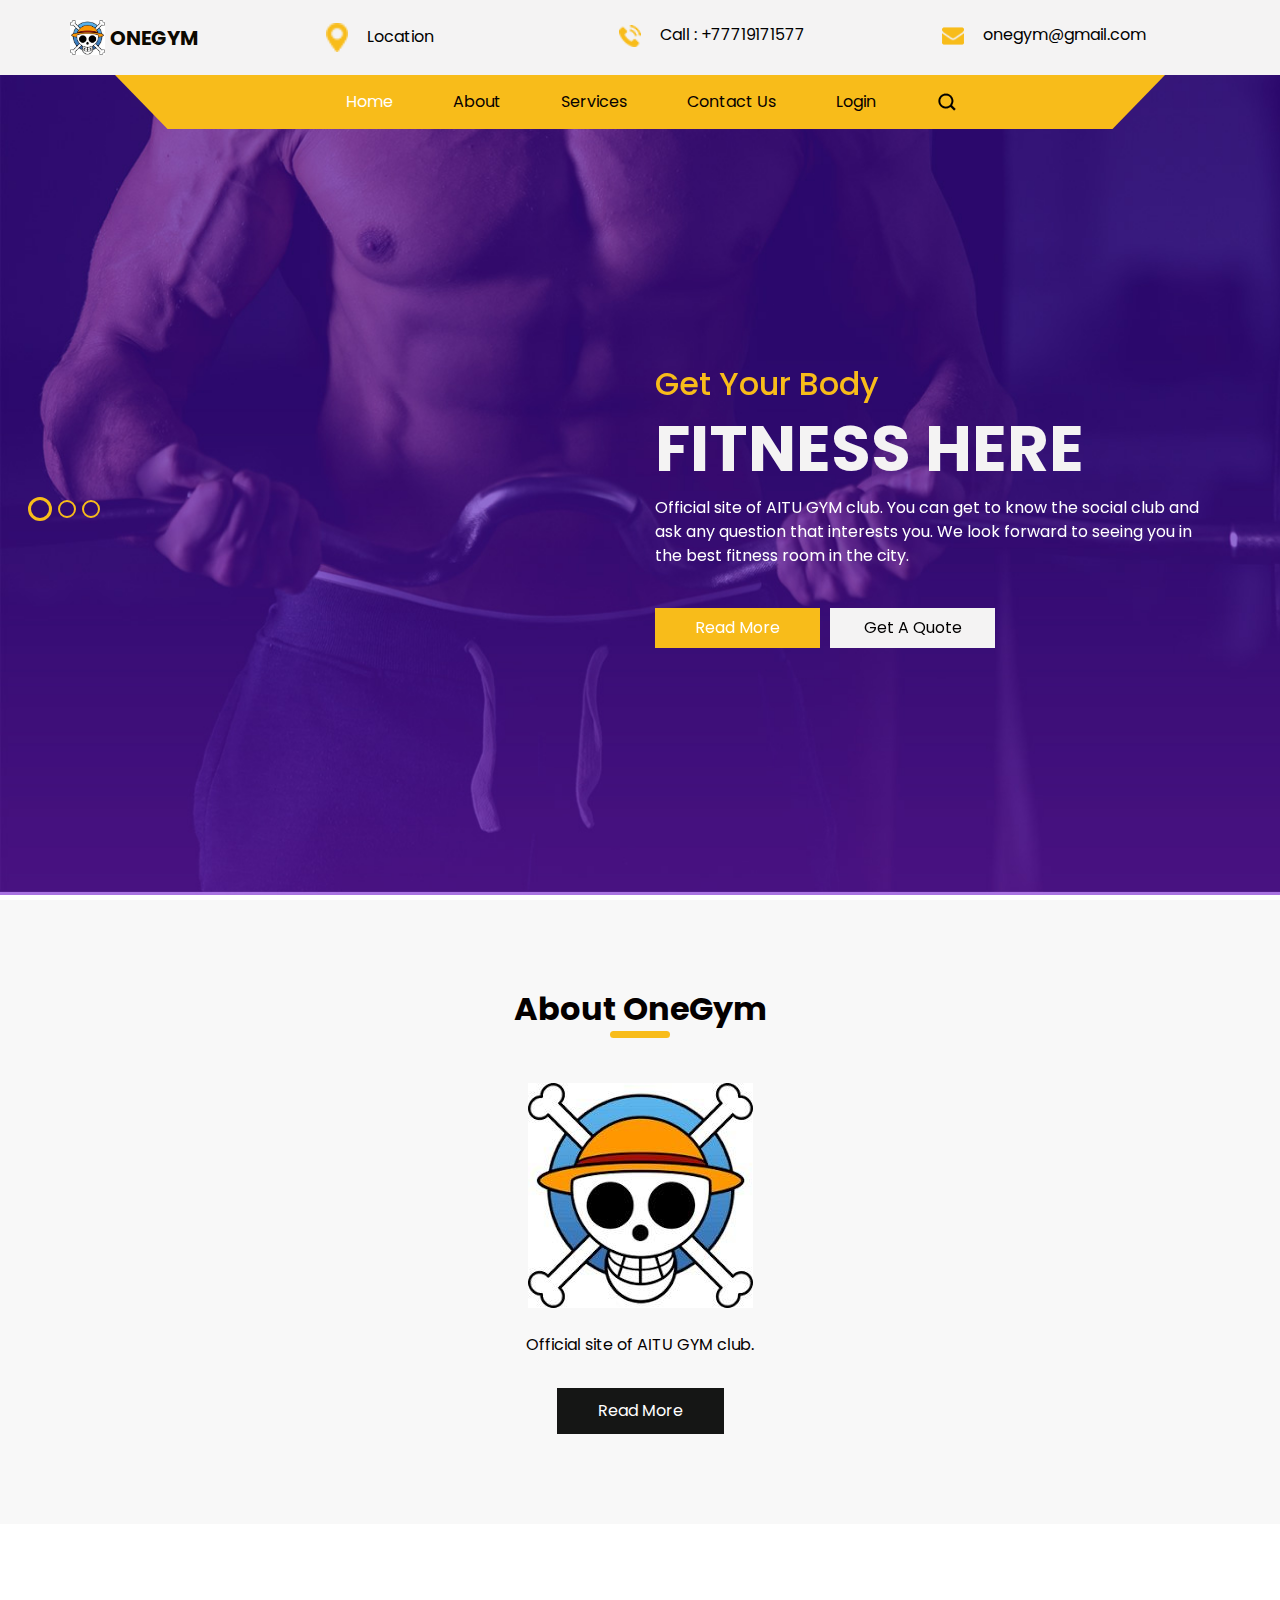
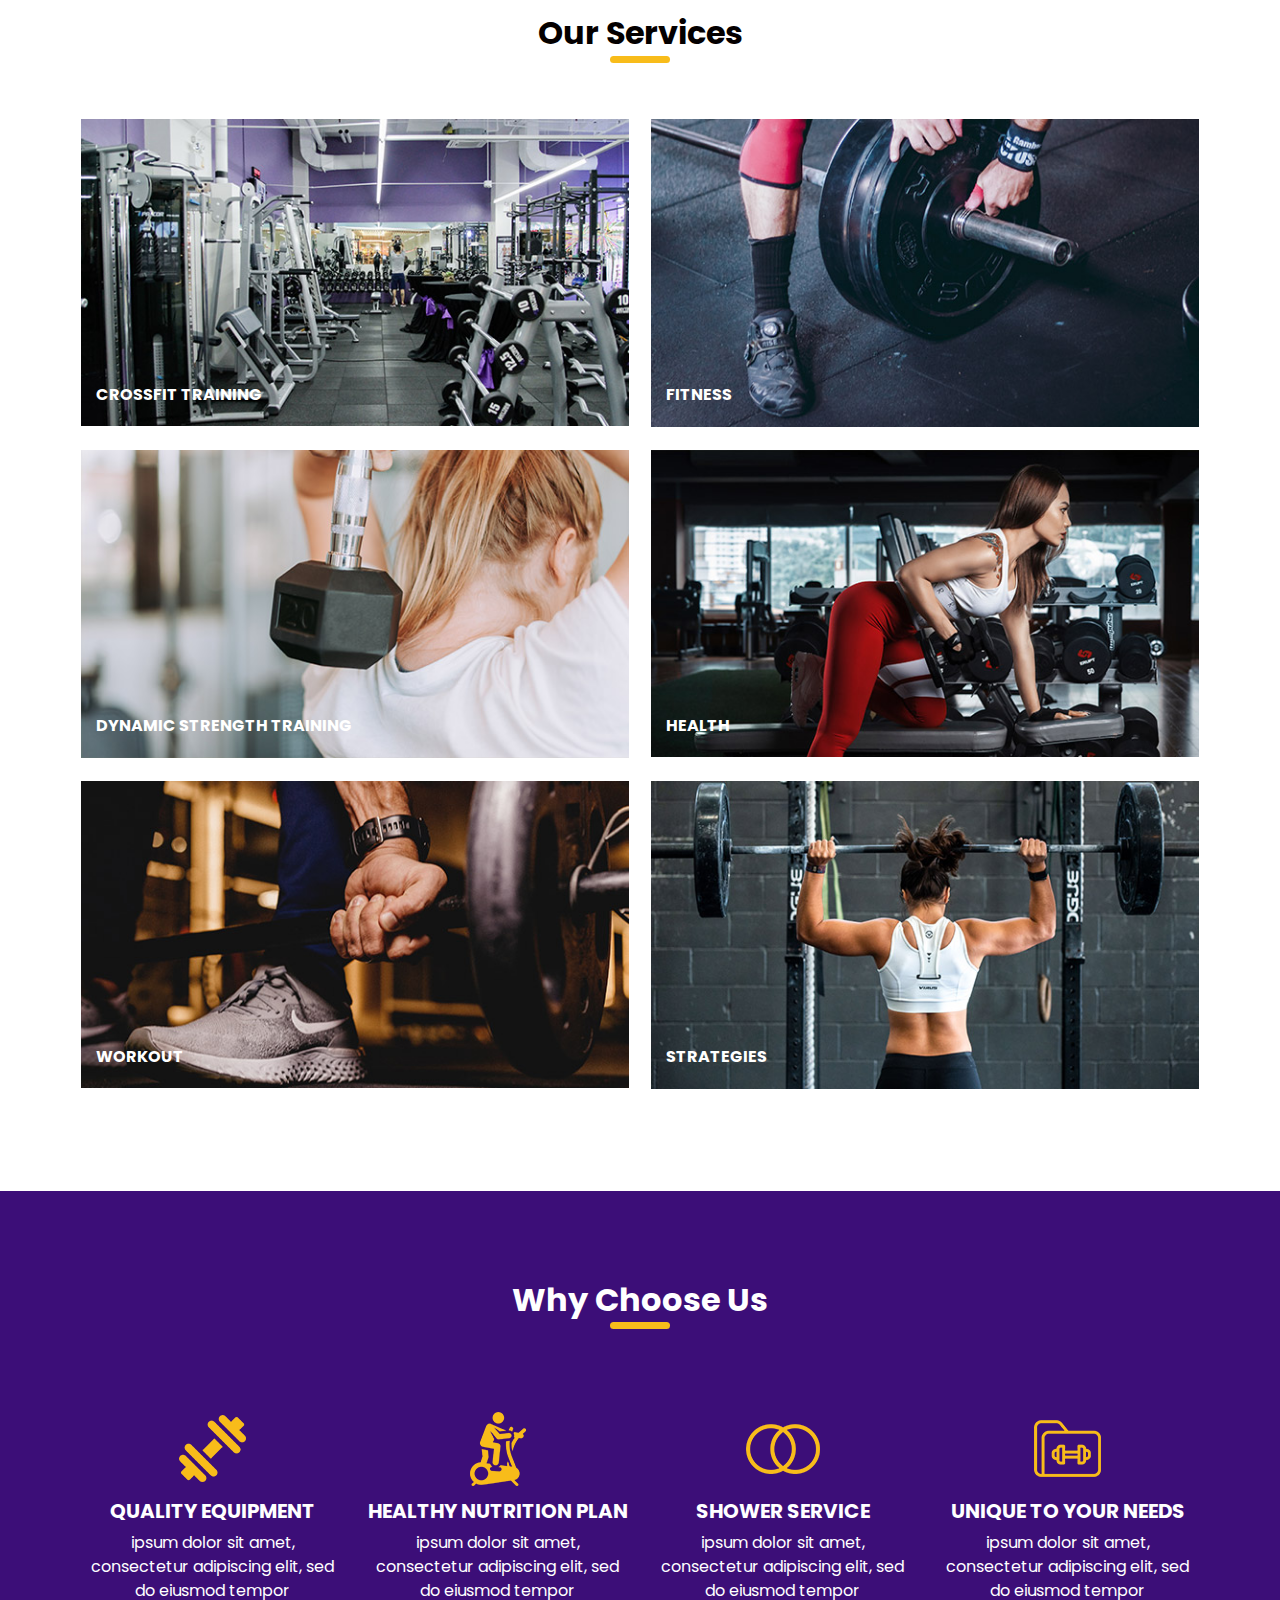
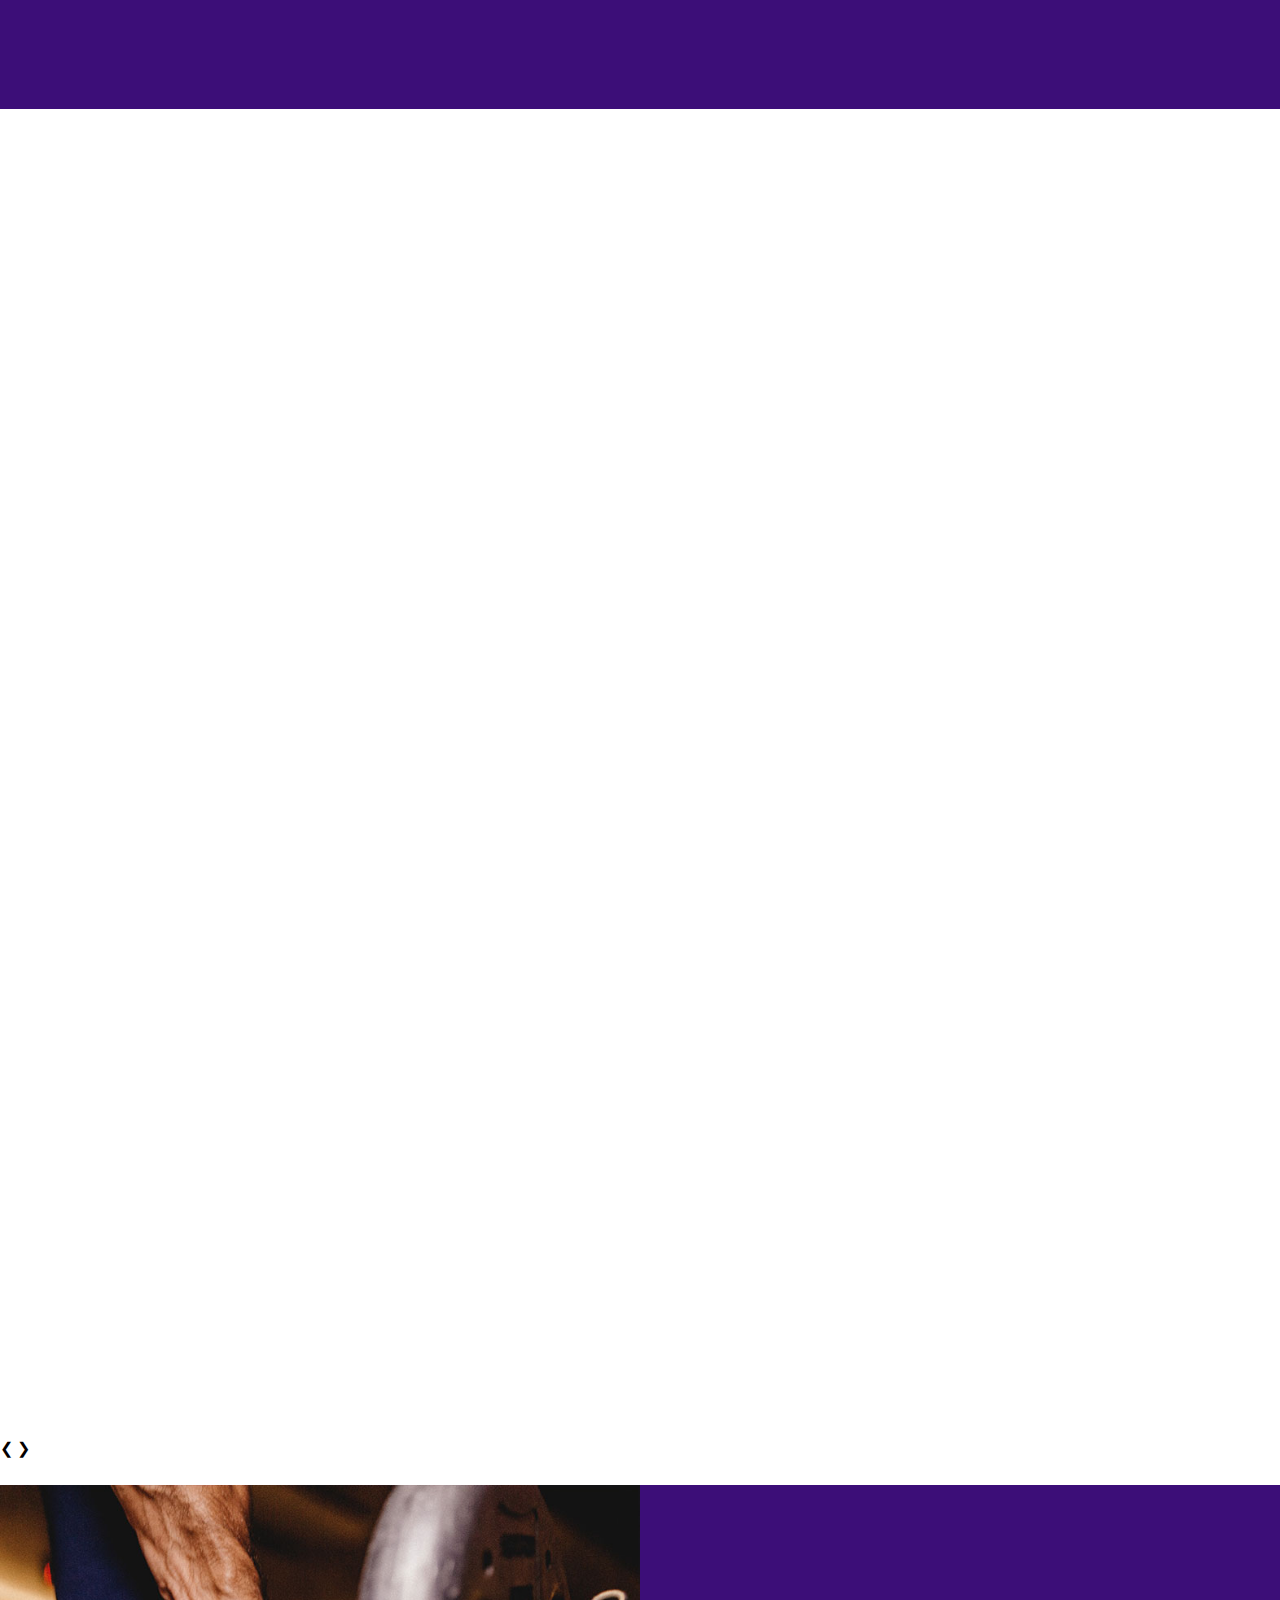
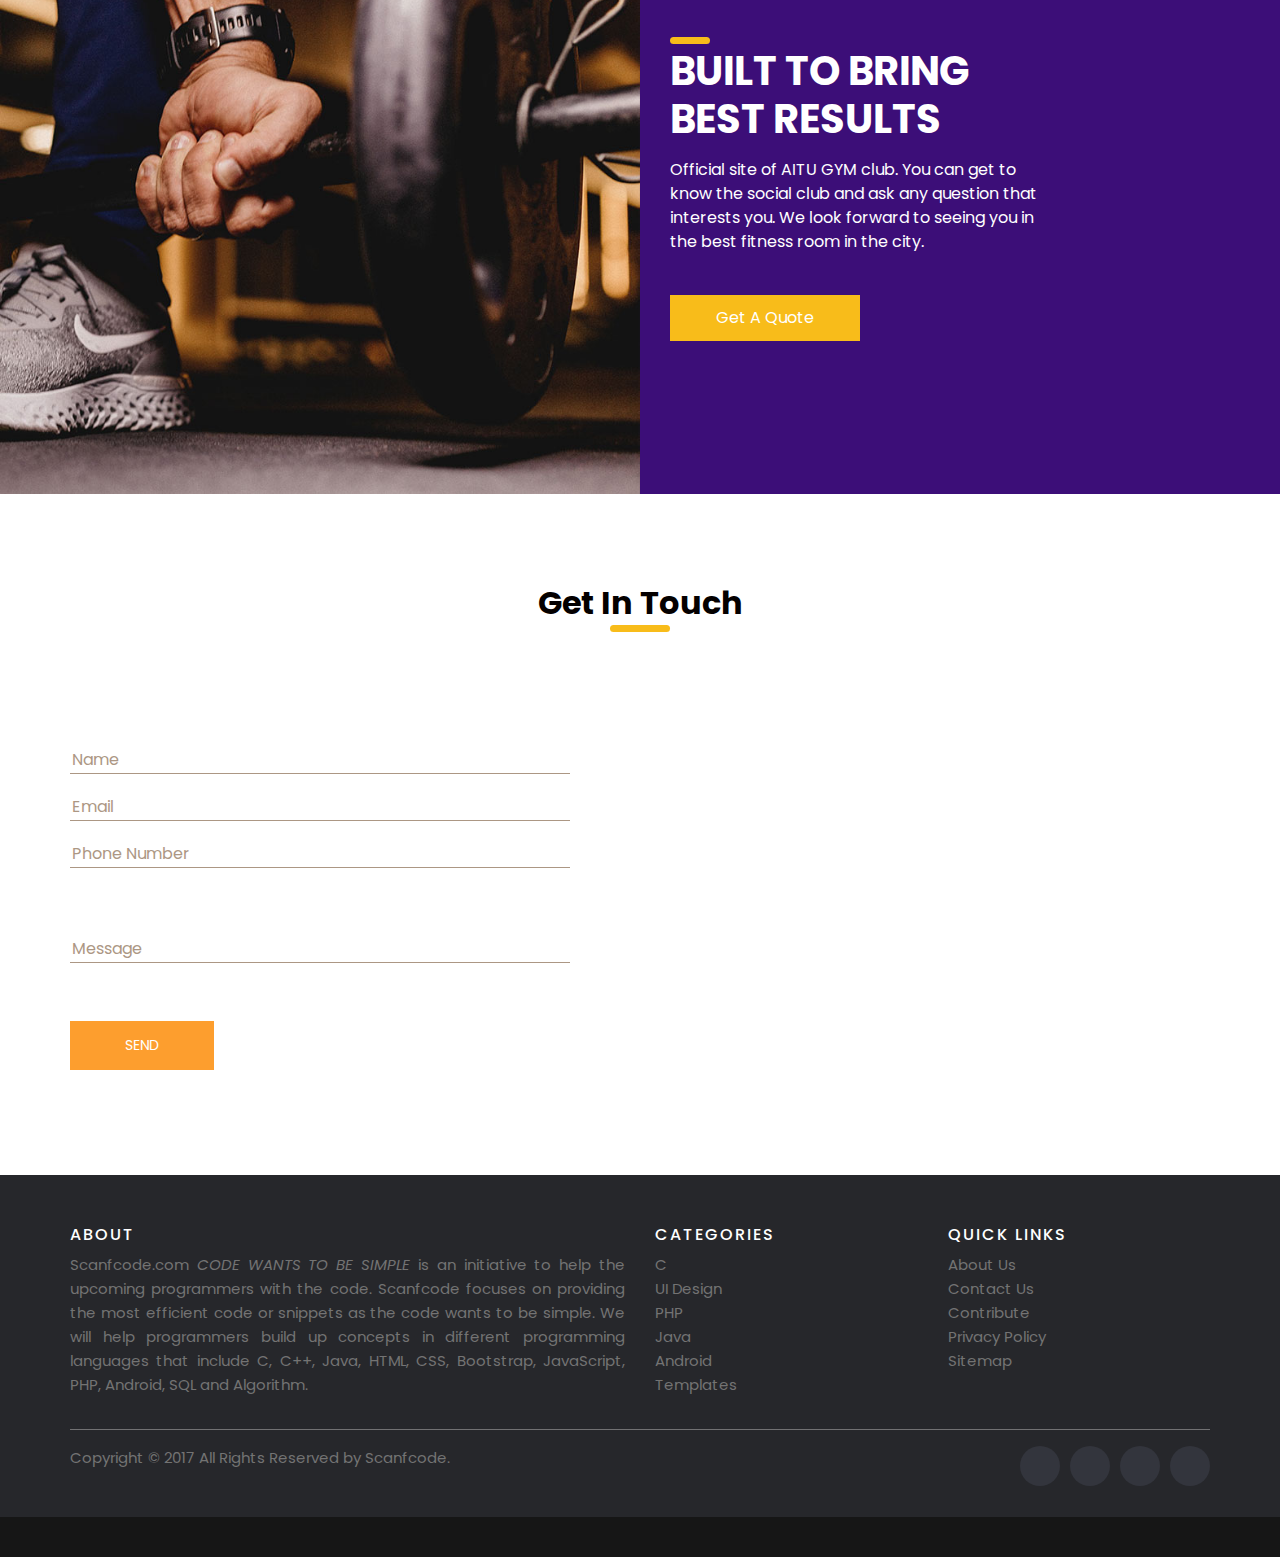
==== commit 808eb8da: "Merge branch 'main' of https://github.com/DoubleS2xS/WebkaAssik" ====
--- a/index.html
+++ b/index.html
@@ -401,70 +401,39 @@
 
   <!-- client section -->
 
-  <section class="client_section layout_padding">
-    <div class="container">
-      <div class="heading_container">
-        <h2>
-          What Says Our Customers
-        </h2>
-      </div>
-      <div id="carouselExample2Indicators" class="carousel slide" data-ride="carousel">
-        <ol class="carousel-indicators">
-          <li data-target="#carouselExample2Indicators" data-slide-to="0" class="active"></li>
-          <li data-target="#carouselExample2Indicators" data-slide-to="1"></li>
-          <li data-target="#carouselExample2Indicators" data-slide-to="2"></li>
-        </ol>
-        <div class="carousel-inner">
-          <div class="carousel-item active">
-            <div class="box">
-              <div class="img-box">
-                <img src="images/Bekzat.jpeg" alt="">
-              </div>
-              <div class="detail-box">
-                <h5>
-                  Bekzat
-                </h5>
-                <p>
-                  Great location, great price, great helpful people! 
-                </p>
-              </div>
-            </div>
-          </div>
-          <div class="carousel-item">
-            <div class="box">
-              <div class="img-box">
-                <img src="images/Isa.jpg" alt="">
-              </div>
-              <div class="detail-box">
-                <h5>
-                  Islambek
-                </h5>
-                <p>
-                  My world gym is a family that encourages, lifts up, teaches each other and is always welcoming new members to the family.
-                </p>
-              </div>
-            </div>
-          </div>
-          <div class="carousel-item">
-            <div class="box">
-              <div class="img-box">
-                <img src="images/vadim.jpg" alt="">
-              </div>
-              <div class="detail-box">
-                <h5>
-                  Vadim
-                </h5>
-                <p>
-                  It is a great gym that has an abundance of equipment, and very friendly staff. Also it is very affordable. Gyms like this are getting harder to find because less and less people are lifting weights these days.
-                </p>
-              </div>
-            </div>
-          </div>
-        </div>
-      </div>
-
-    </div>
-  </section>
+  <div class="slideshow-container">
+
+    <!-- Full-width images with number and caption text -->
+    <div class="mySlides fade">
+      <div class="numbertext">1 / 3</div>
+      <img src="images/Bekzat.jpeg" style="width:100%">
+      <div class="text">Great gym, new machines are added all the time, very beautiful and modern.</div>
+    </div>
+  
+    <div class="mySlides fade">
+      <div class="numbertext">2 / 3</div>
+      <img src="images/vadim.jpg" style="width:100%">
+      <div class="text">Very nice room! Friendly and qualified staff, reasonable prices. Always clean and new gyms🤩</div>
+    </div>
+  
+    <div class="mySlides fade">
+      <div class="numbertext">3 / 3</div>
+      <img src="images/Isa.jpg" style="width:100%">
+      <div class="text">Good gym, great selection of equipment and great trainers</div>
+    </div>
+  
+    <!-- Next and previous buttons -->
+    <a class="prev" onclick="plusSlides(-1)">&#10094;</a>
+    <a class="next" onclick="plusSlides(1)">&#10095;</a>
+  </div>
+  <br>
+  
+  <!-- The dots/circles -->
+  <div style="text-align:center">
+    <span class="dot" onclick="currentSlide(1)"></span> 
+    <span class="dot" onclick="currentSlide(2)"></span> 
+    <span class="dot" onclick="currentSlide(3)"></span> 
+  </div>
 
   <!-- end client section -->
 
@@ -630,6 +599,9 @@
         .classList.toggle("menu_btn-style");
     }
   </script>
+   
+   
+  
 </body>
 
 </html>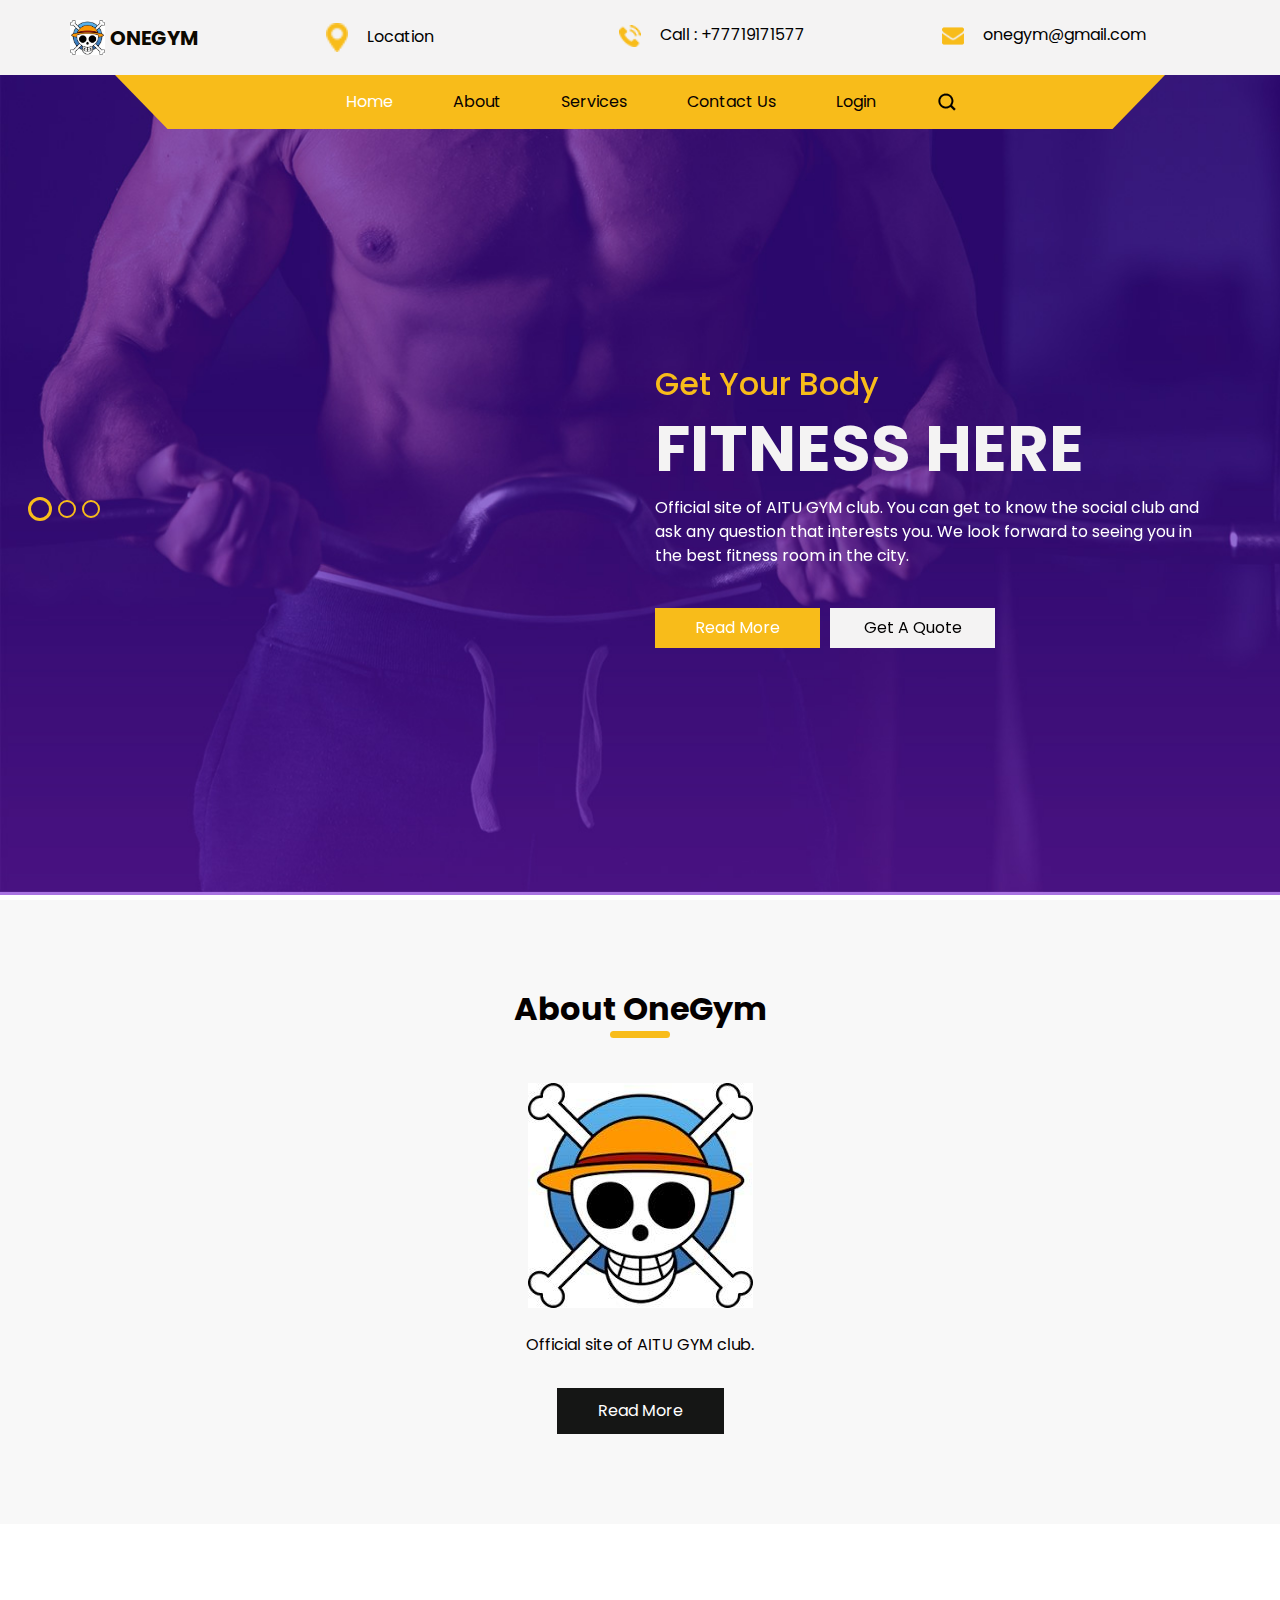
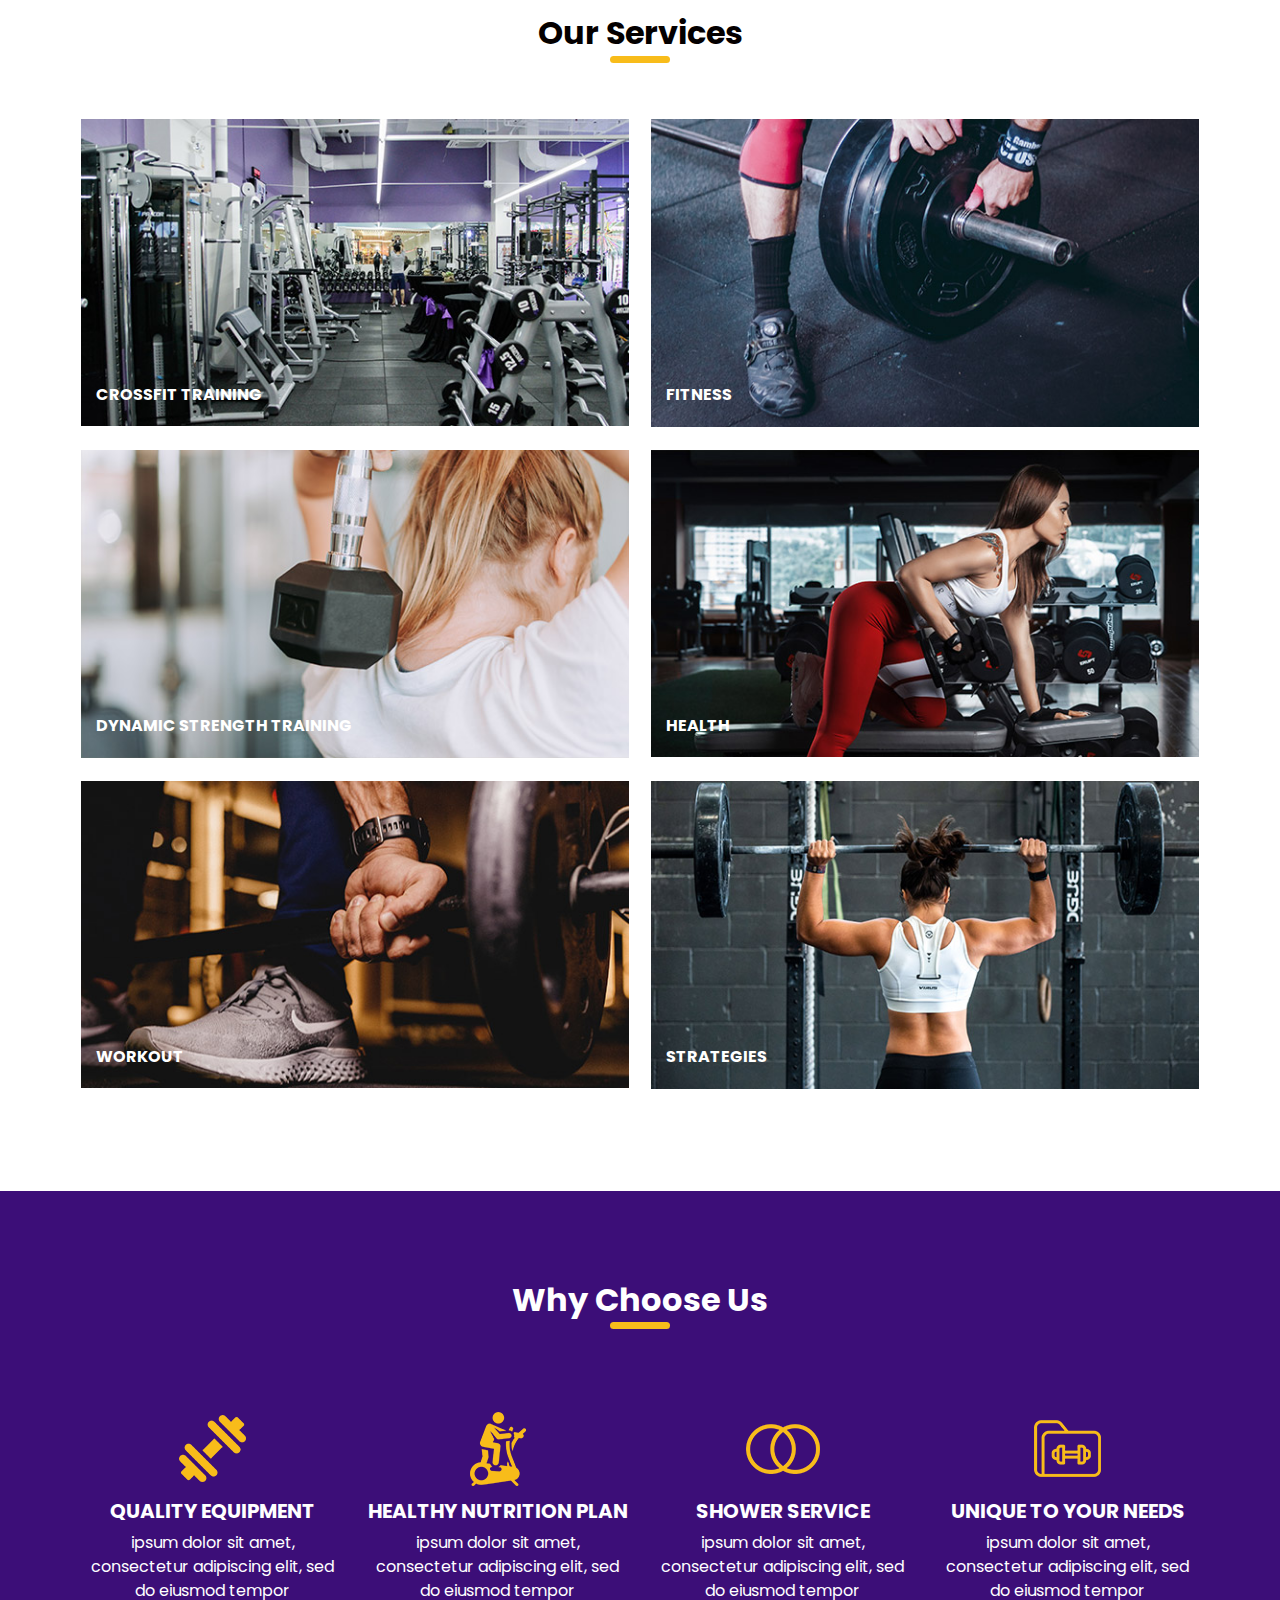
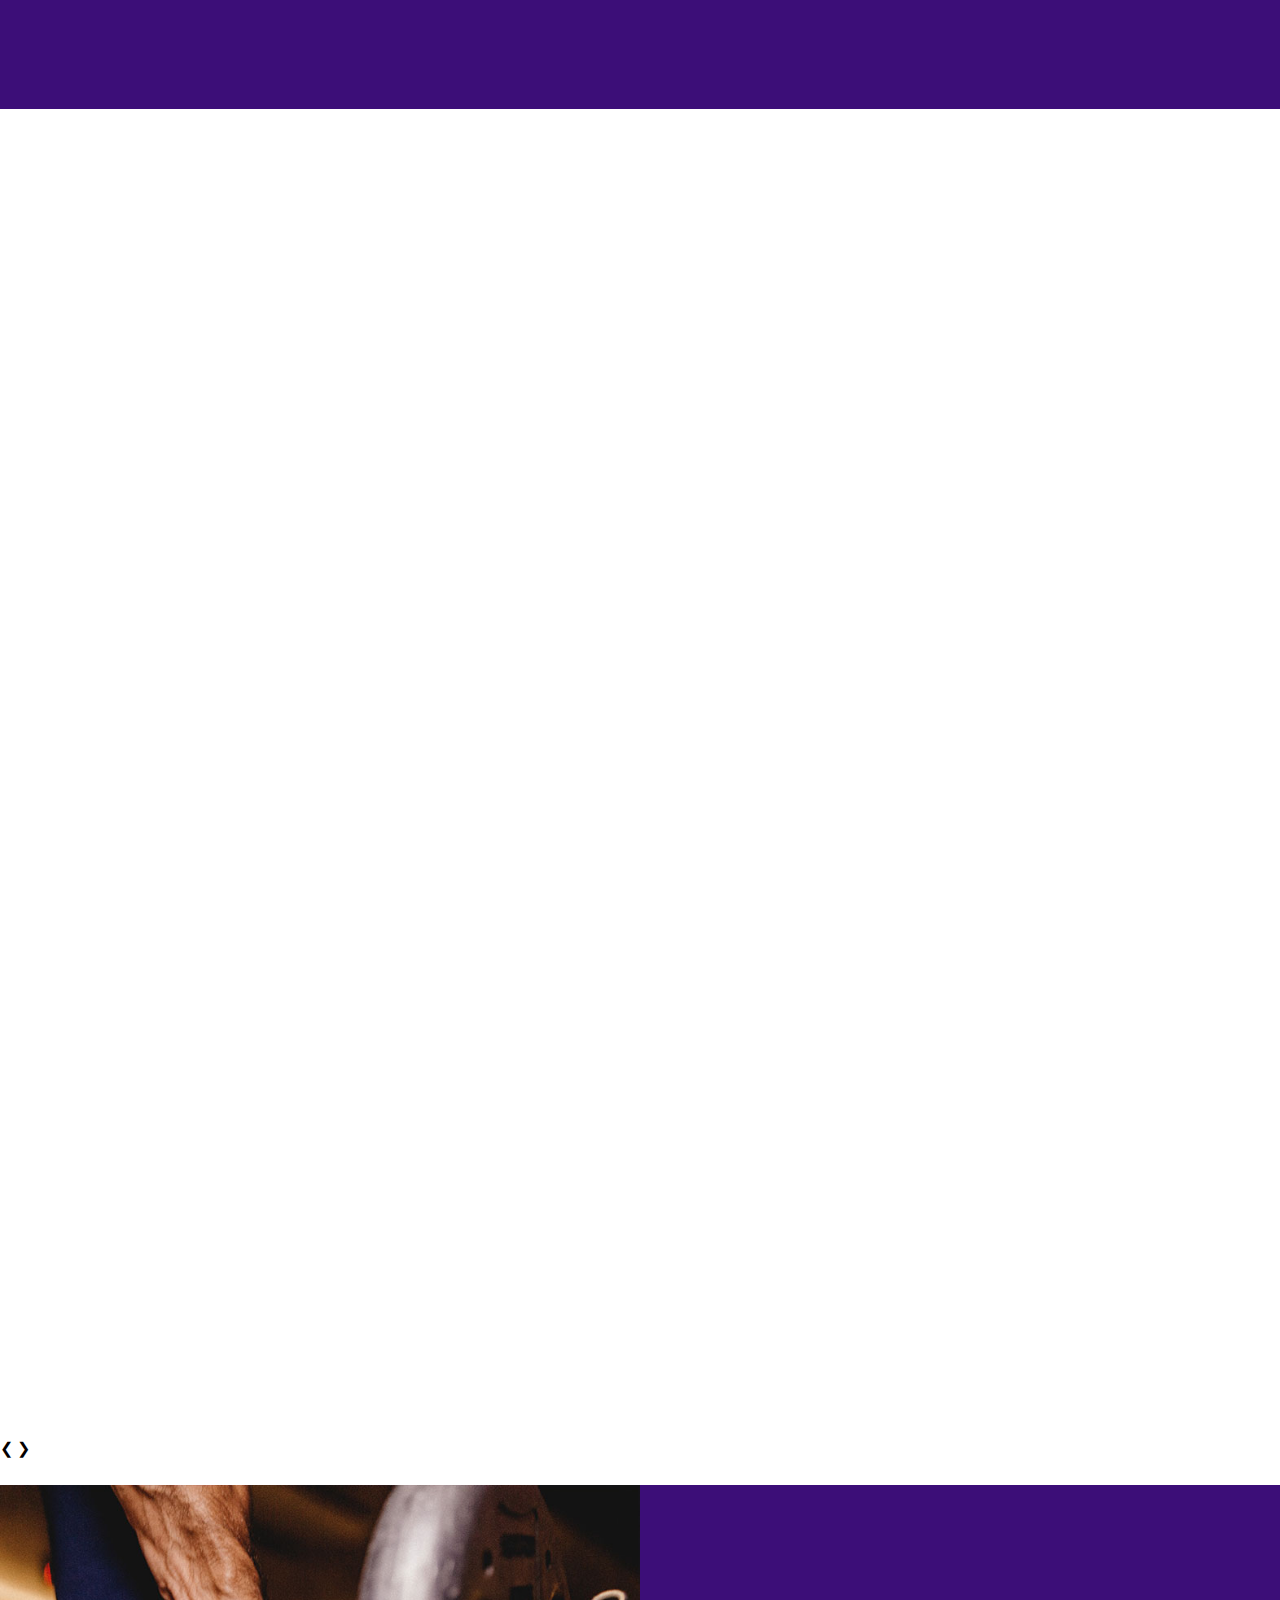
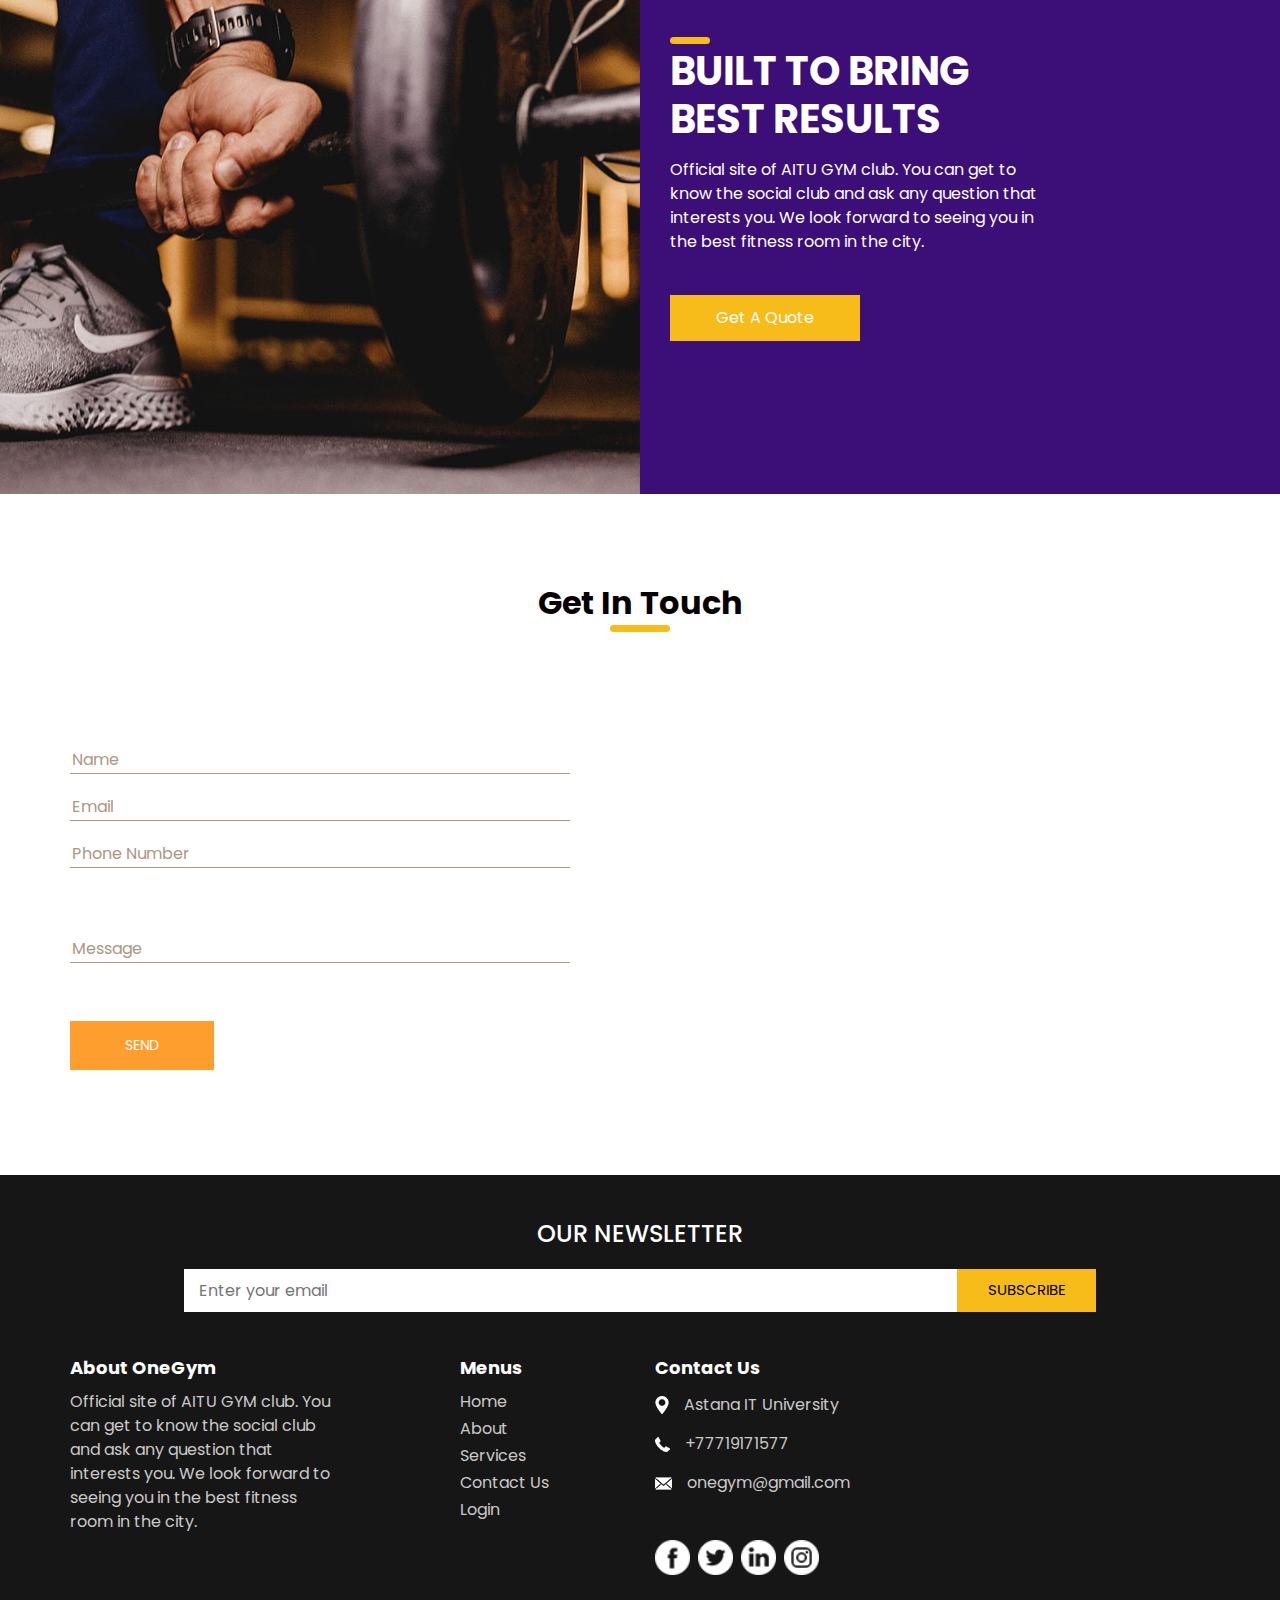
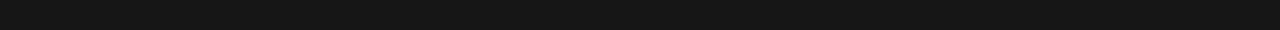
==== commit d99ff3c3: "Revert "укоротил"" ====
--- a/index.html
+++ b/index.html
@@ -17,7 +17,7 @@
   <!-- slider stylesheet -->
   <link rel="stylesheet" type="text/css"
     href="https://cdnjs.cloudflare.com/ajax/libs/OwlCarousel2/2.1.3/assets/owl.carousel.min.css" />
-    <link href="https://cdn.jsdelivr.net/npm/bootstrap@5.0.1/dist/css/bootstrap.min.css" rel="stylesheet">
+
   <!-- bootstrap core css -->
   <link rel="stylesheet" type="text/css" href="css/bootstrap.css" />
 
@@ -524,60 +524,99 @@
 
   <!-- info section -->
 
-  <footer class="site-footer">
+  <section class="info_section layout_padding2-top">
+    <div class="container">
+      <div class="info_form">
+        <h4>
+          Our Newsletter
+        </h4>
+        <form action="">
+          <input type="text" placeholder="Enter your email">
+          <div class="d-flex justify-content-end">
+            <button>
+              subscribe
+            </button>
+          </div>
+        </form>
+      </div>
+    </div>
     <div class="container">
       <div class="row">
-        <div class="col-sm-12 col-md-6">
-          <h6>About</h6>
-          <p class="text-justify">Scanfcode.com <i>CODE WANTS TO BE SIMPLE </i> is an initiative  to help the upcoming programmers with the code. Scanfcode focuses on providing the most efficient code or snippets as the code wants to be simple. We will help programmers build up concepts in different programming languages that include C, C++, Java, HTML, CSS, Bootstrap, JavaScript, PHP, Android, SQL and Algorithm.</p>
-        </div>
-
-        <div class="col-xs-6 col-md-3">
-          <h6>Categories</h6>
-          <ul class="footer-links">
-            <li><a href="http://scanfcode.com/category/c-language/">C</a></li>
-            <li><a href="http://scanfcode.com/category/front-end-development/">UI Design</a></li>
-            <li><a href="http://scanfcode.com/category/back-end-development/">PHP</a></li>
-            <li><a href="http://scanfcode.com/category/java-programming-language/">Java</a></li>
-            <li><a href="http://scanfcode.com/category/android/">Android</a></li>
-            <li><a href="http://scanfcode.com/category/templates/">Templates</a></li>
+        <div class="col-md-3">
+          <h6>
+            About OneGym
+          </h6>
+          <p>
+            Official site of AITU GYM club. You can get to know the social club and ask any question that interests you. We look forward to seeing you in the best fitness room in the city.
+          </p>
+        </div>
+        <div class="col-md-2 offset-md-1">
+          <h6>
+            Menus
+          </h6>
+          <ul>
+            <li class=" active">
+              <a class="" href="index.html">Home <span class="sr-only">(current)</span></a>
+            </li>
+            <li class="">
+              <a class="" href="about.html">About </a>
+            </li>
+            <li class="">
+              <a class="" href="service.html">Services </a>
+            </li>
+            <li class="">
+              <a class="" href="#contactSection">Contact Us</a>
+            </li>
+            <li class="">
+              <a class="" href="#">Login</a>
+            </li>
           </ul>
         </div>
 
-        <div class="col-xs-6 col-md-3">
-          <h6>Quick Links</h6>
-          <ul class="footer-links">
-            <li><a href="http://scanfcode.com/about/">About Us</a></li>
-            <li><a href="http://scanfcode.com/contact/">Contact Us</a></li>
-            <li><a href="http://scanfcode.com/contribute-at-scanfcode/">Contribute</a></li>
-            <li><a href="http://scanfcode.com/privacy-policy/">Privacy Policy</a></li>
-            <li><a href="http://scanfcode.com/sitemap/">Sitemap</a></li>
-          </ul>
-        </div>
-      </div>
-      <hr>
-    </div>
-    <div class="container">
-      <div class="row">
-        <div class="col-md-8 col-sm-6 col-xs-12">
-          <p class="copyright-text">Copyright &copy; 2017 All Rights Reserved by 
-       <a href="#">Scanfcode</a>.
-          </p>
-        </div>
-
-        <div class="col-md-4 col-sm-6 col-xs-12">
-          <ul class="social-icons">
-            <li><a class="facebook" href="#"><i class="fa fa-facebook"></i></a></li>
-            <li><a class="twitter" href="#"><i class="fa fa-twitter"></i></a></li>
-            <li><a class="dribbble" href="#"><i class="fa fa-dribbble"></i></a></li>
-            <li><a class="linkedin" href="#"><i class="fa fa-linkedin"></i></a></li>   
-          </ul>
-        </div>
-      </div>
-    </div>
-</footer>
-<script src="https://cdnjs.cloudflare.com/ajax/libs/jquery/3.2.1/jquery.min.js"></script>
-<script src="https://cdnjs.cloudflare.com/ajax/libs/twitter-bootstrap/4.1.3/js/bootstrap.bundle.min.js"></script>
+        <div class="col-md-3">
+          <h6>
+            Contact Us
+          </h6>
+          <div class="info_link-box">
+            <a href="">
+              <img src="images/location-white.png" alt="">
+              <span> Astana IT University</span>
+            </a>
+            <a href="">
+              <img src="images/call-white.png" alt="">
+              <span>+77719171577</span>
+            </a>
+            <a href="">
+              <img src="images/mail-white.png" alt="">
+              <span> onegym@gmail.com</span>
+            </a>
+          </div>
+          <div class="info_social">
+            <div>
+              <a href="">
+                <img src="images/facebook-logo-button.png" alt="">
+              </a>
+            </div>
+            <div>
+              <a href="">
+                <img src="images/twitter-logo-button.png" alt="">
+              </a>
+            </div>
+            <div>
+              <a href="">
+                <img src="images/linkedin.png" alt="">
+              </a>
+            </div>
+            <div>
+              <a href="">
+                <img src="images/instagram.png" alt="">
+              </a>
+            </div>
+          </div>
+        </div>
+      </div>
+    </div>
+  </section>
 
   <!-- end info section -->
 
--- a/css/style.css
+++ b/css/style.css
@@ -919,168 +919,4 @@
 }
 
 /* end footer section*/
-/*# sourceMappingURL=style.css.map */
-
-.site-footer
-{
-  background-color:#26272b;
-  padding:45px 0 20px;
-  font-size:15px;
-  line-height:24px;
-  color:#737373;
-}
-.site-footer hr
-{
-  border-top-color:#bbb;
-  opacity:0.5
-}
-.site-footer hr.small
-{
-  margin:20px 0
-}
-.site-footer h6
-{
-  color:#fff;
-  font-size:16px;
-  text-transform:uppercase;
-  margin-top:5px;
-  letter-spacing:2px
-}
-.site-footer a
-{
-  color:#737373;
-}
-.site-footer a:hover
-{
-  color:#3366cc;
-  text-decoration:none;
-}
-.footer-links
-{
-  padding-left:0;
-  list-style:none
-}
-.footer-links li
-{
-  display:block
-}
-.footer-links a
-{
-  color:#737373
-}
-.footer-links a:active,.footer-links a:focus,.footer-links a:hover
-{
-  color:#3366cc;
-  text-decoration:none;
-}
-.footer-links.inline li
-{
-  display:inline-block
-}
-.site-footer .social-icons
-{
-  text-align:right
-}
-.site-footer .social-icons a
-{
-  width:40px;
-  height:40px;
-  line-height:40px;
-  margin-left:6px;
-  margin-right:0;
-  border-radius:100%;
-  background-color:#33353d
-}
-.copyright-text
-{
-  margin:0
-}
-@media (max-width:991px)
-{
-  .site-footer [class^=col-]
-  {
-    margin-bottom:30px
-  }
-}
-@media (max-width:767px)
-{
-  .site-footer
-  {
-    padding-bottom:0
-  }
-  .site-footer .copyright-text,.site-footer .social-icons
-  {
-    text-align:center
-  }
-}
-.social-icons
-{
-  padding-left:0;
-  margin-bottom:0;
-  list-style:none
-}
-.social-icons li
-{
-  display:inline-block;
-  margin-bottom:4px
-}
-.social-icons li.title
-{
-  margin-right:15px;
-  text-transform:uppercase;
-  color:#96a2b2;
-  font-weight:700;
-  font-size:13px
-}
-.social-icons a{
-  background-color:#eceeef;
-  color:#818a91;
-  font-size:16px;
-  display:inline-block;
-  line-height:44px;
-  width:44px;
-  height:44px;
-  text-align:center;
-  margin-right:8px;
-  border-radius:100%;
-  -webkit-transition:all .2s linear;
-  -o-transition:all .2s linear;
-  transition:all .2s linear
-}
-.social-icons a:active,.social-icons a:focus,.social-icons a:hover
-{
-  color:#fff;
-  background-color:#29aafe
-}
-.social-icons.size-sm a
-{
-  line-height:34px;
-  height:34px;
-  width:34px;
-  font-size:14px
-}
-.social-icons a.facebook:hover
-{
-  background-color:#3b5998
-}
-.social-icons a.twitter:hover
-{
-  background-color:#00aced
-}
-.social-icons a.linkedin:hover
-{
-  background-color:#007bb6
-}
-.social-icons a.dribbble:hover
-{
-  background-color:#ea4c89
-}
-@media (max-width:767px)
-{
-  .social-icons li.title
-  {
-    display:block;
-    margin-right:0;
-    font-weight:600
-  }
-}
+/*# sourceMappingURL=style.css.map */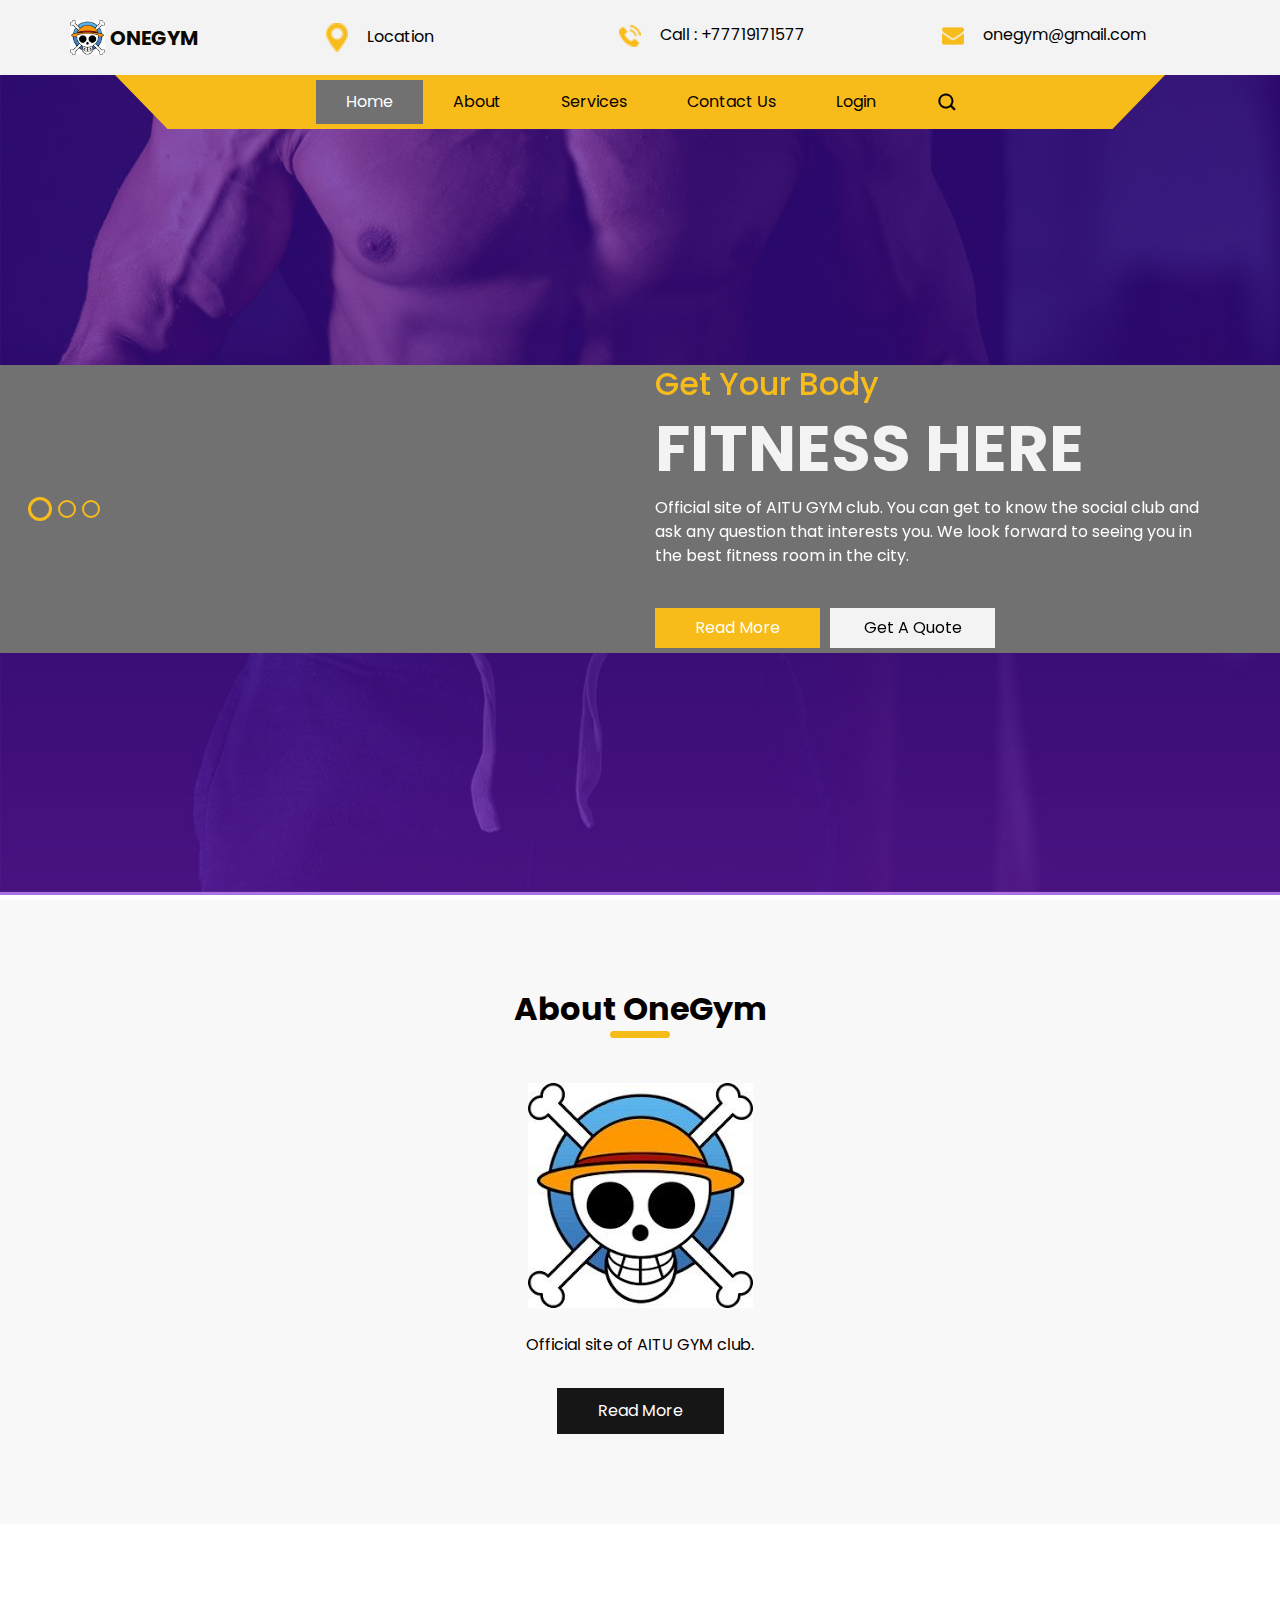
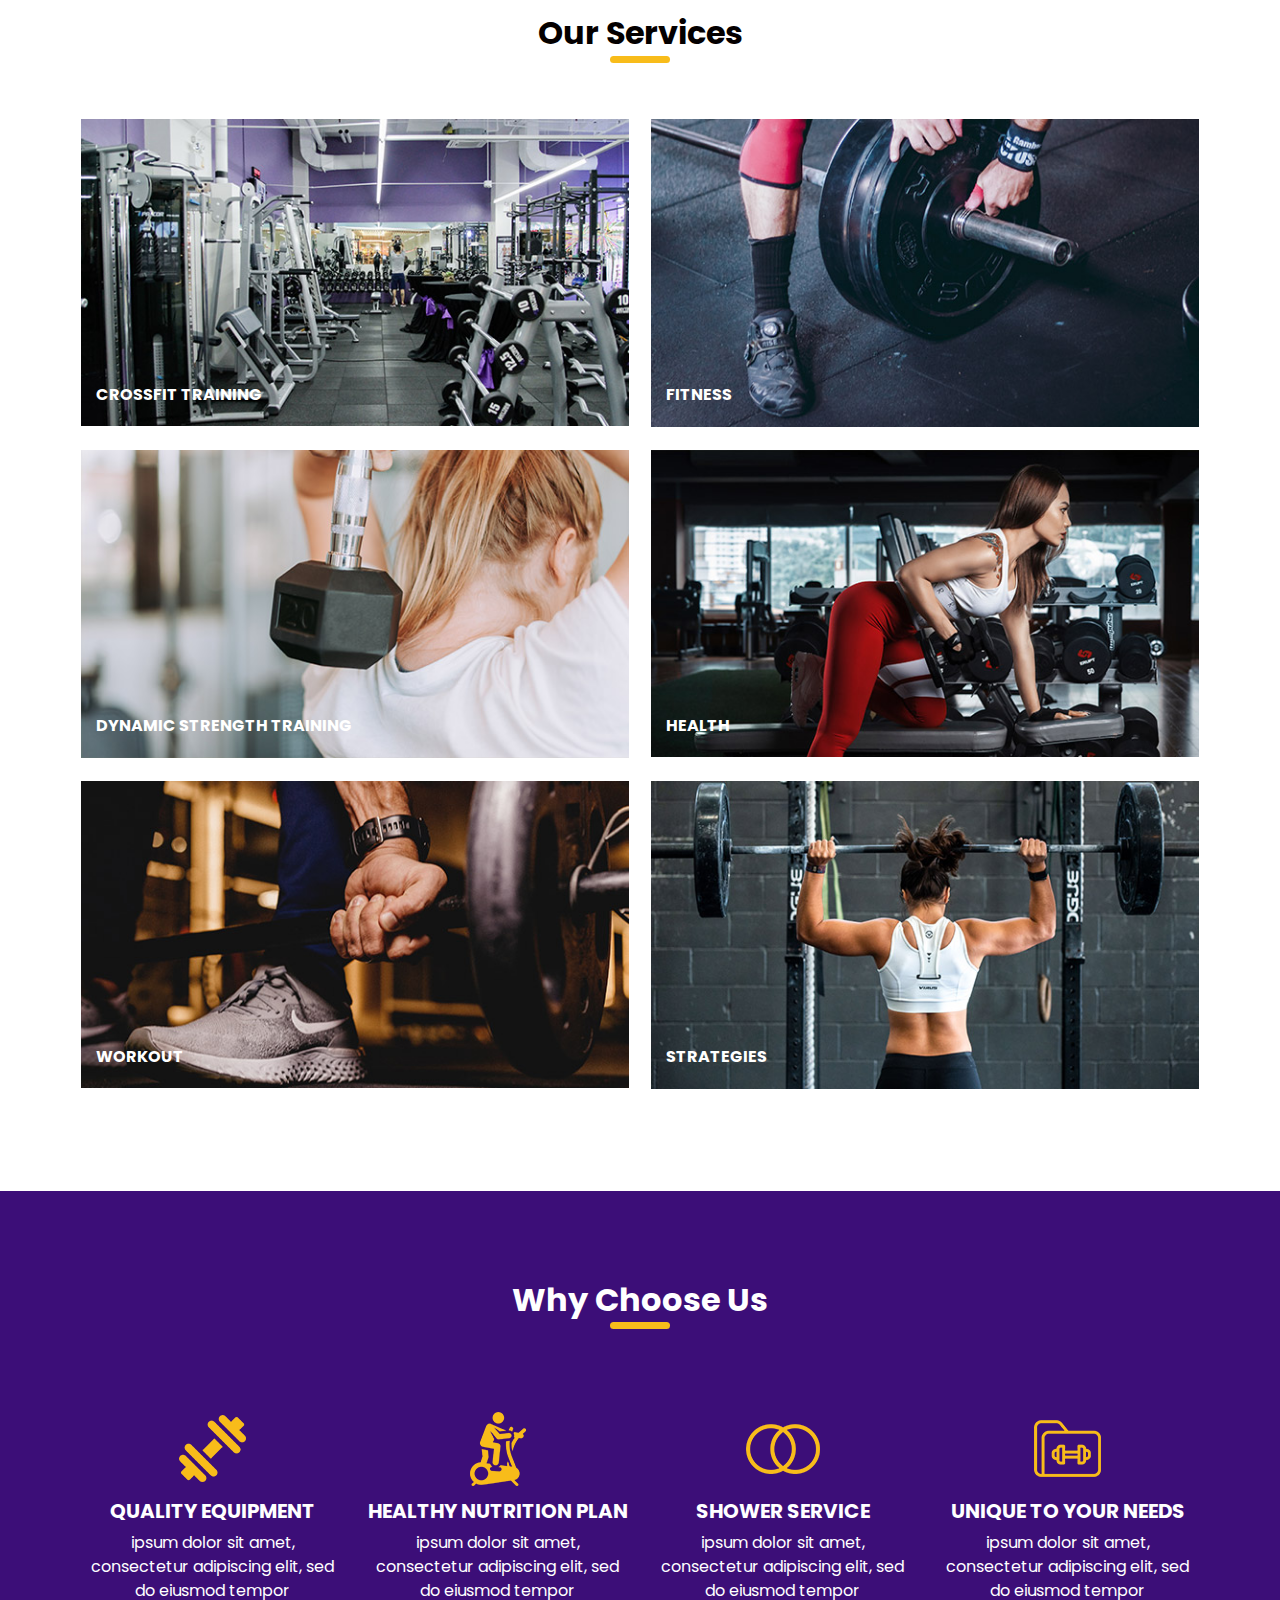
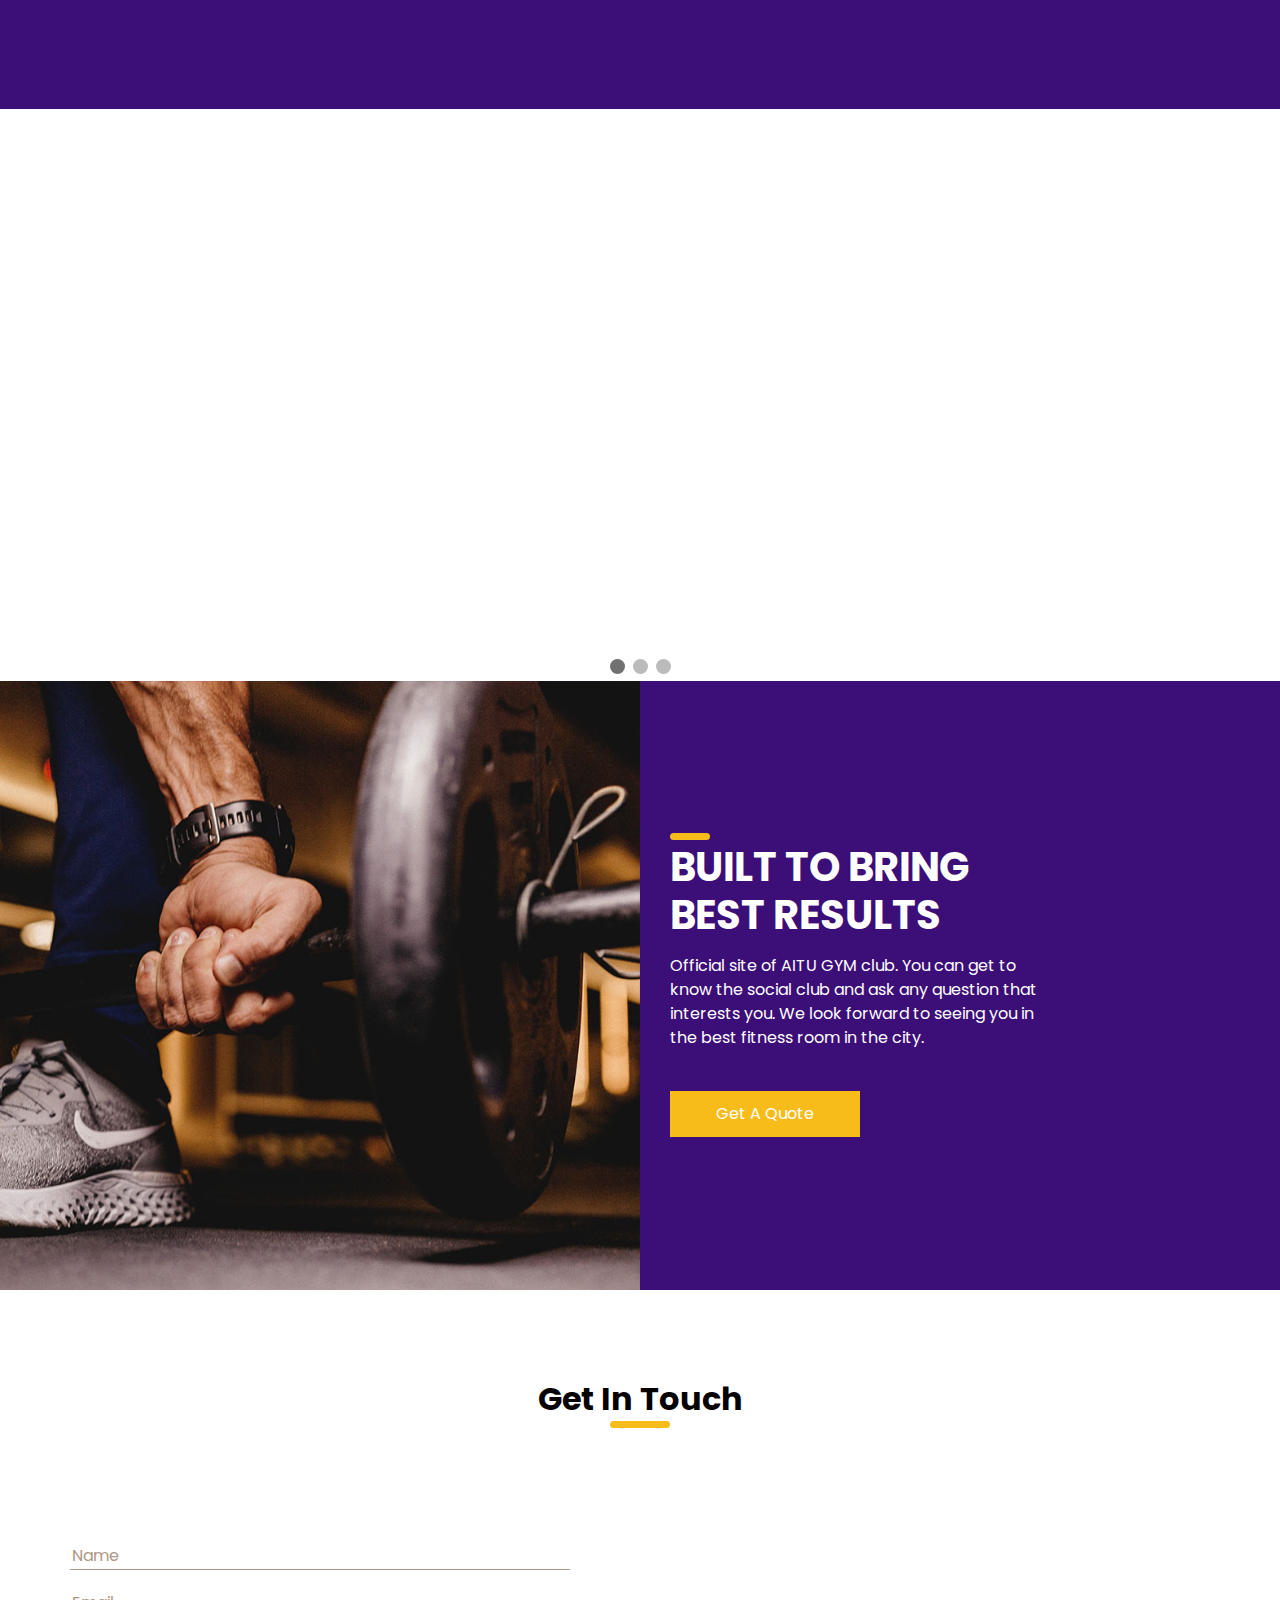
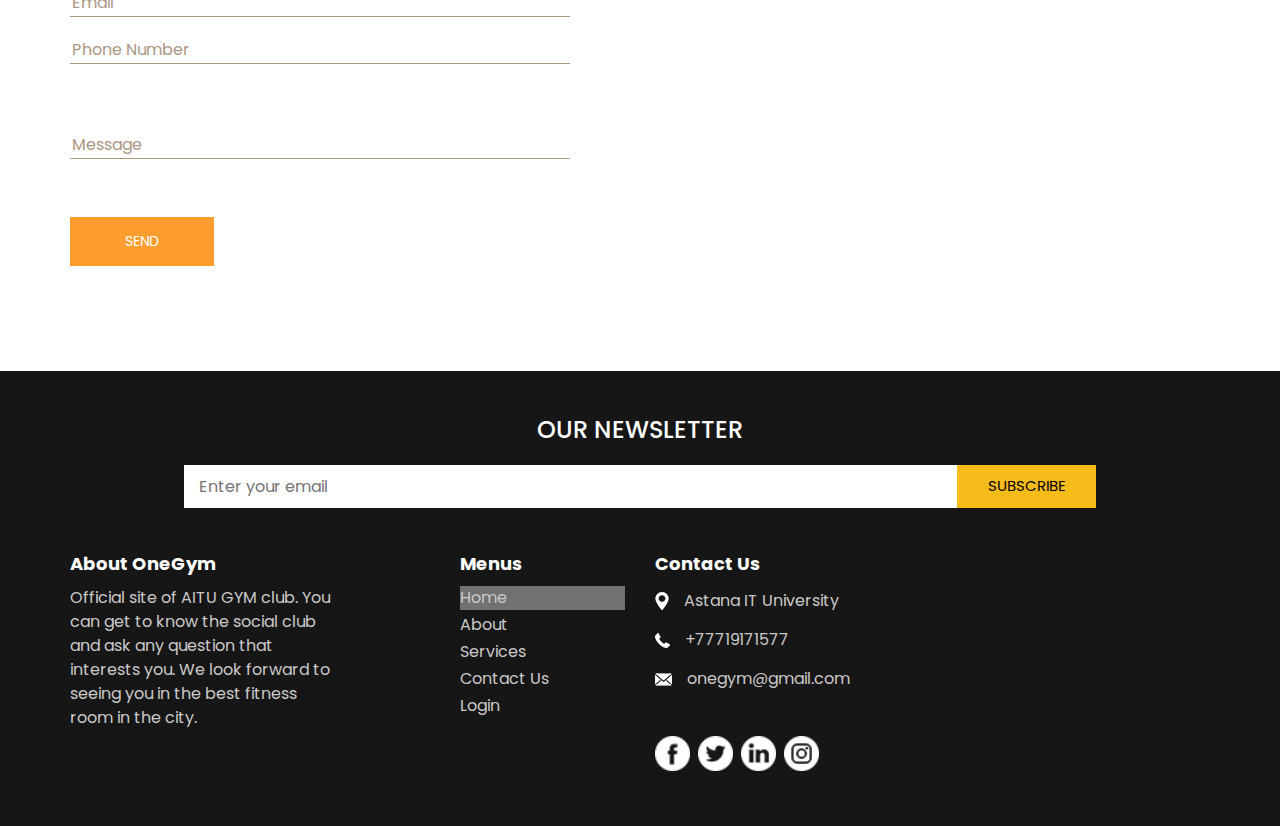
==== commit 03801cbd: "вроде фидбэк исправил" ====
--- a/index.html
+++ b/index.html
@@ -409,6 +409,7 @@
       <img src="images/Bekzat.jpeg" style="width:100%">
       <div class="text">Great gym, new machines are added all the time, very beautiful and modern.</div>
     </div>
+  </section>
   
     <div class="mySlides fade">
       <div class="numbertext">2 / 3</div>
@@ -422,10 +423,18 @@
       <div class="text">Good gym, great selection of equipment and great trainers</div>
     </div>
   
-    <!-- Next and previous buttons -->
-    <a class="prev" onclick="plusSlides(-1)">&#10094;</a>
-    <a class="next" onclick="plusSlides(1)">&#10095;</a>
   </div>
+  <br>
+  
+
+  <!-- end client section -->
+  </script>
+   
+   
+  
+</body>
+
+</html>
   <br>
   
   <!-- The dots/circles -->
--- a/css/style.css
+++ b/css/style.css
@@ -919,4 +919,91 @@
 }
 
 /* end footer section*/
-/*# sourceMappingURL=style.css.map */+/*# sourceMappingURL=style.css.map */
+
+
+
+
+* {box-sizing:border-box}
+
+/* Slideshow container */
+.slideshow-container {
+  max-width: 500px;
+  position: relative;
+  margin: auto;
+}
+
+
+/* Next & previous buttons */
+.prev, .next {
+  cursor: pointer;
+  position: absolute;
+  top: 50%;
+  width: auto;
+  margin-top: -22px;
+  padding: 16px;
+  color: white;
+  font-weight: bold;
+  font-size: 18px;
+  transition: 0.6s ease;
+  border-radius: 0 3px 3px 0;
+  user-select: none;
+}
+
+/* Position the "next button" to the right */
+.next {
+  right: 0;
+  border-radius: 3px 0 0 3px;
+}
+
+/* On hover, add a black background color with a little bit see-through */
+.prev:hover, .next:hover {
+  background-color: rgba(0,0,0,0.8);
+}
+
+/* Caption text */
+.text {
+  color: #f2f2f2;
+  font-size: 20px;
+  padding: 8px 12px;
+  position: absolute;
+  bottom: 8px;
+  width: 100%;
+  text-align: center;
+}
+
+/* Number text (1/3 etc) */
+.numbertext {
+  color: black;
+  font-size: 12px;
+  padding: 8px 12px;
+  position: absolute;
+  top: 0;
+}
+
+/* The dots/bullets/indicators */
+.dot {
+  cursor: pointer;
+  height: 15px;
+  width: 15px;
+  margin: 0 2px;
+  background-color: #bbb;
+  border-radius: 50%;
+  display: inline-block;
+  transition: background-color 0.6s ease;
+}
+
+.active, .dot:hover {
+  background-color: #717171;
+}
+
+/* Fading animation */
+.fade {
+  animation-name: fade;
+  animation-duration: 100000s;
+}
+
+@keyframes fade {
+  from {opacity: 1} 
+  to {opacity: 1}
+}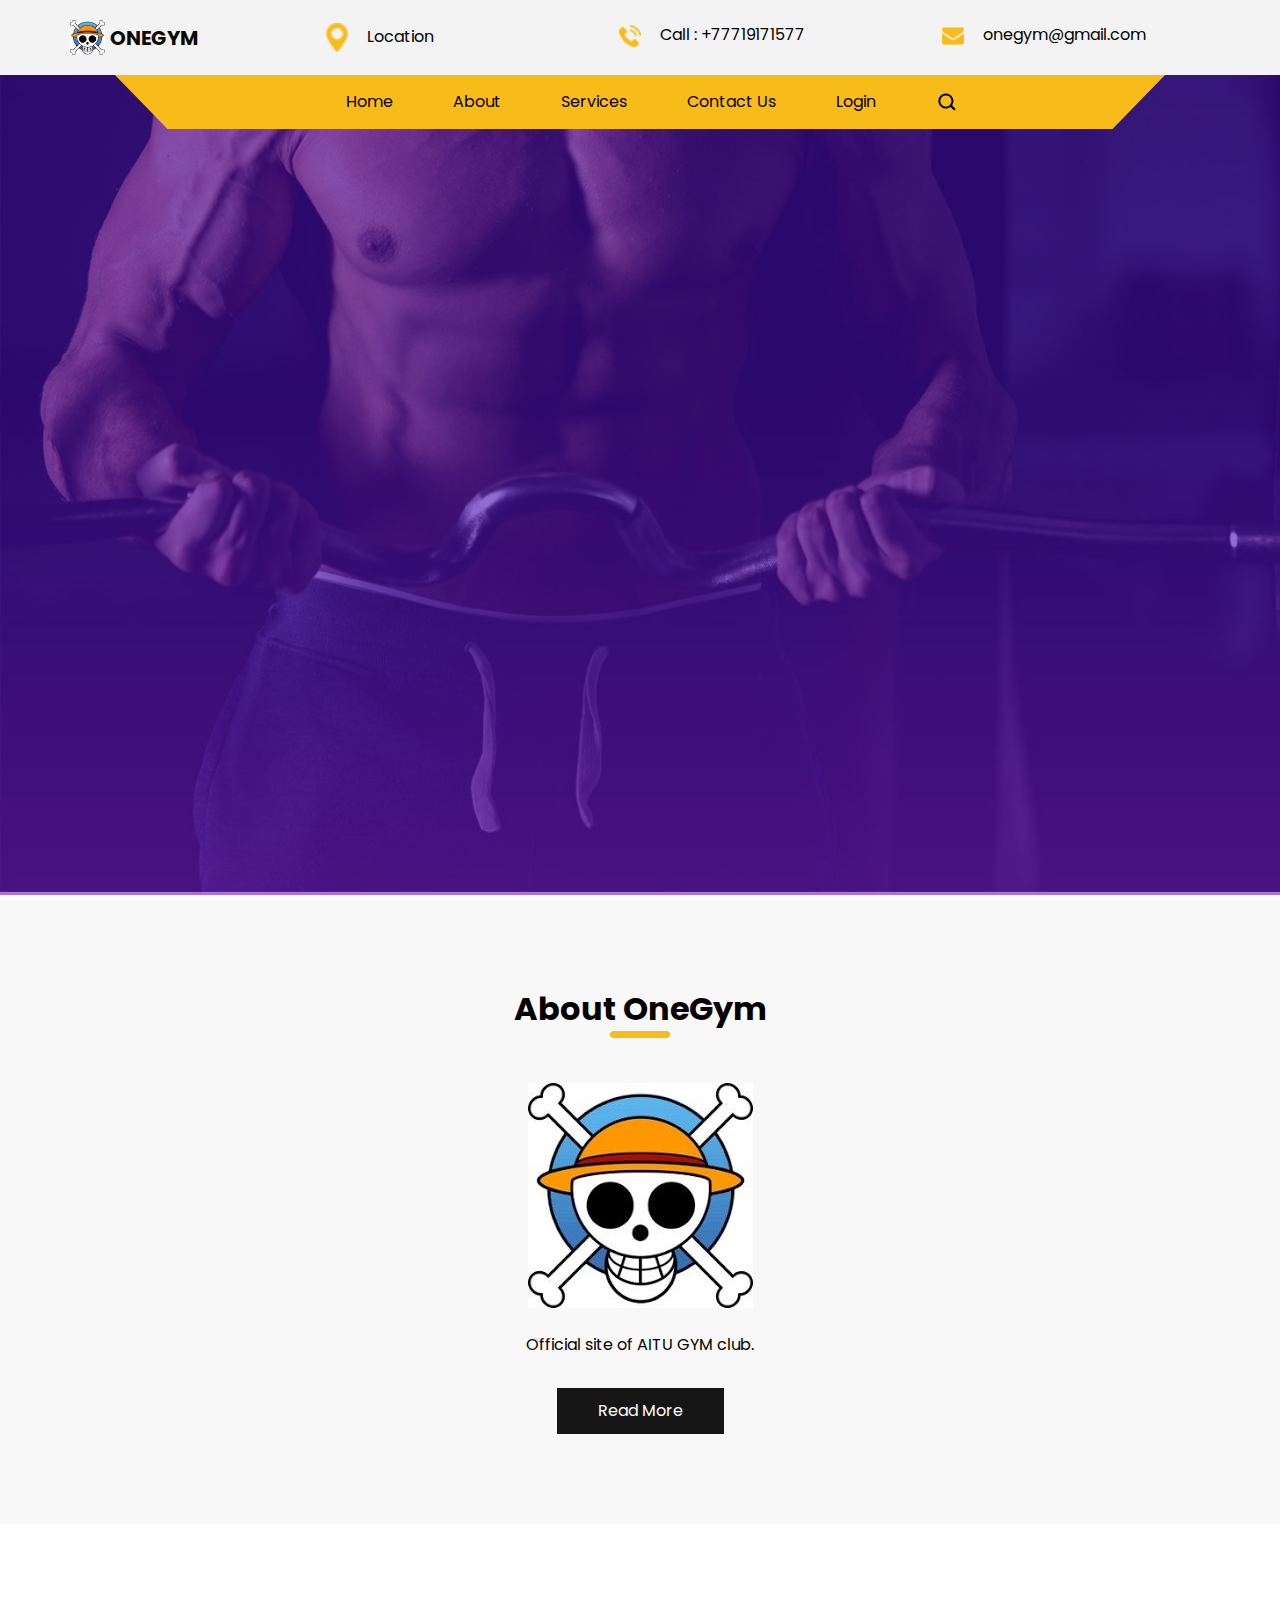
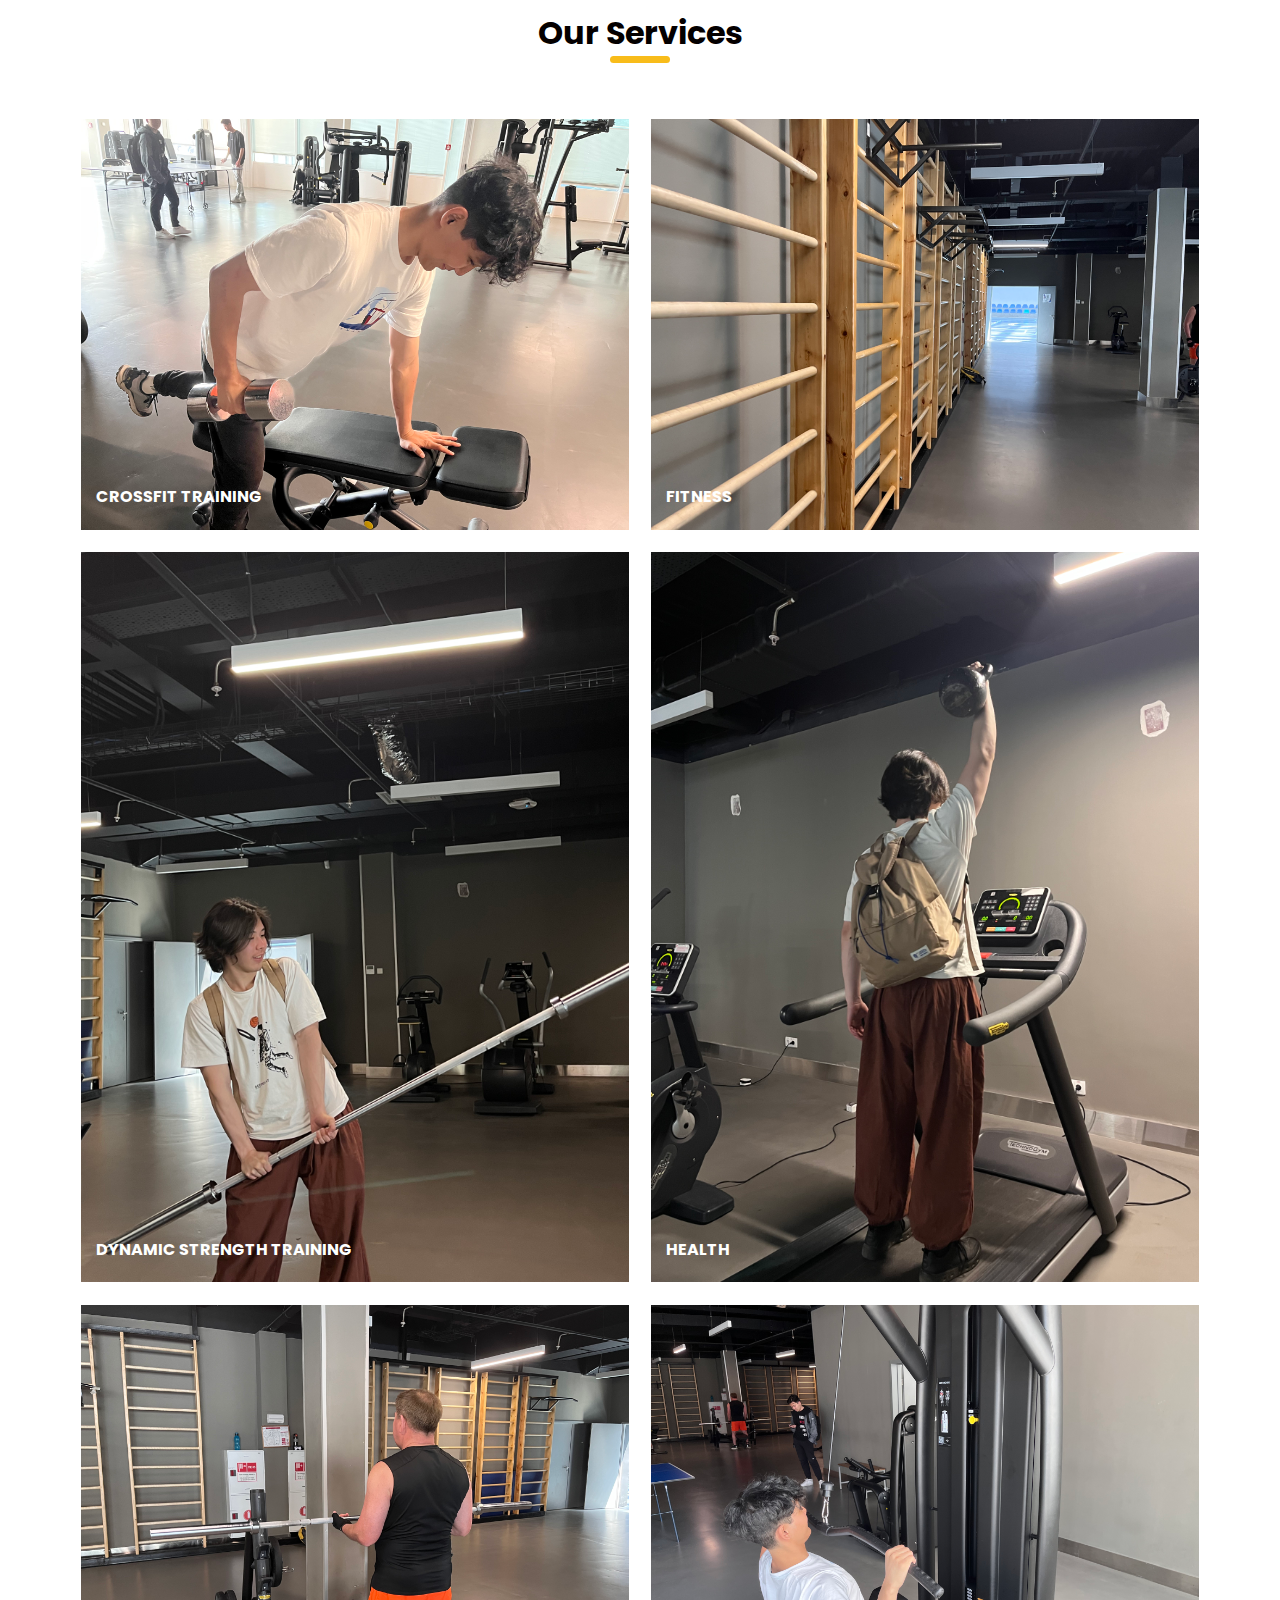
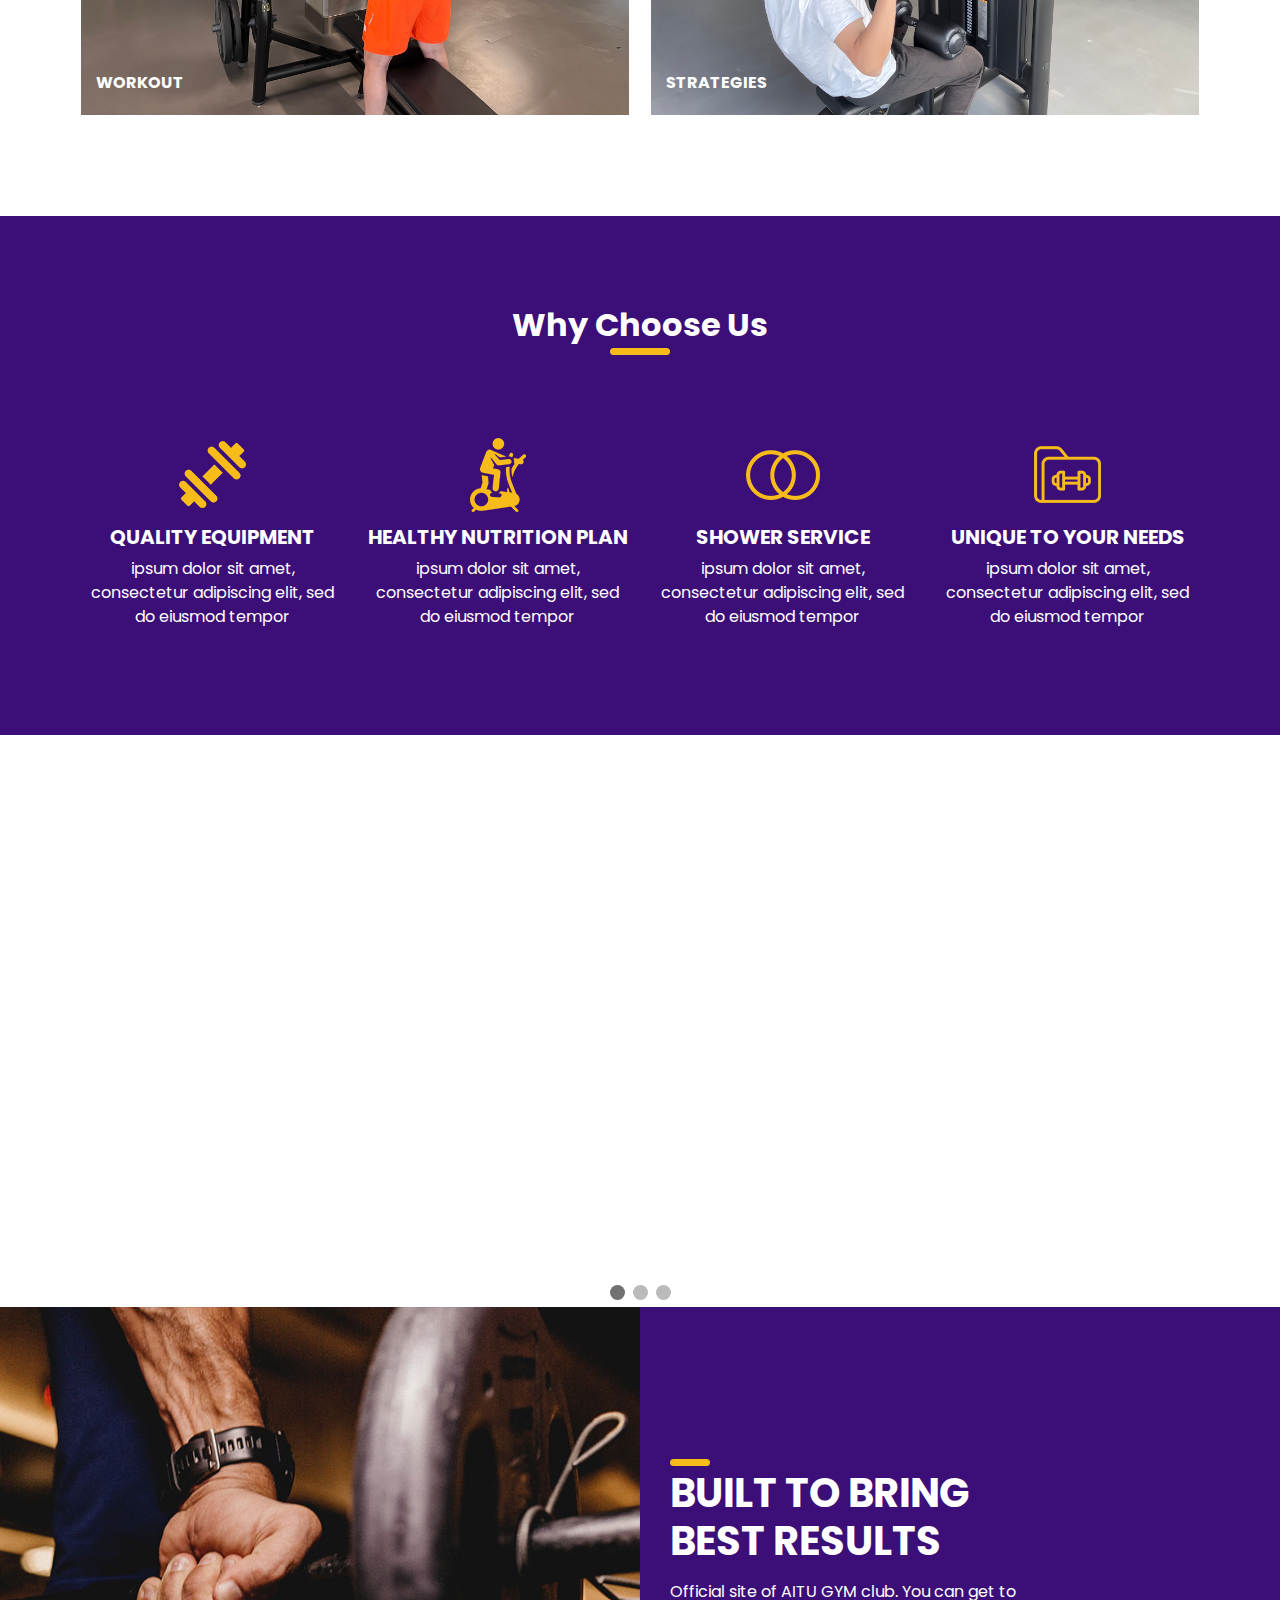
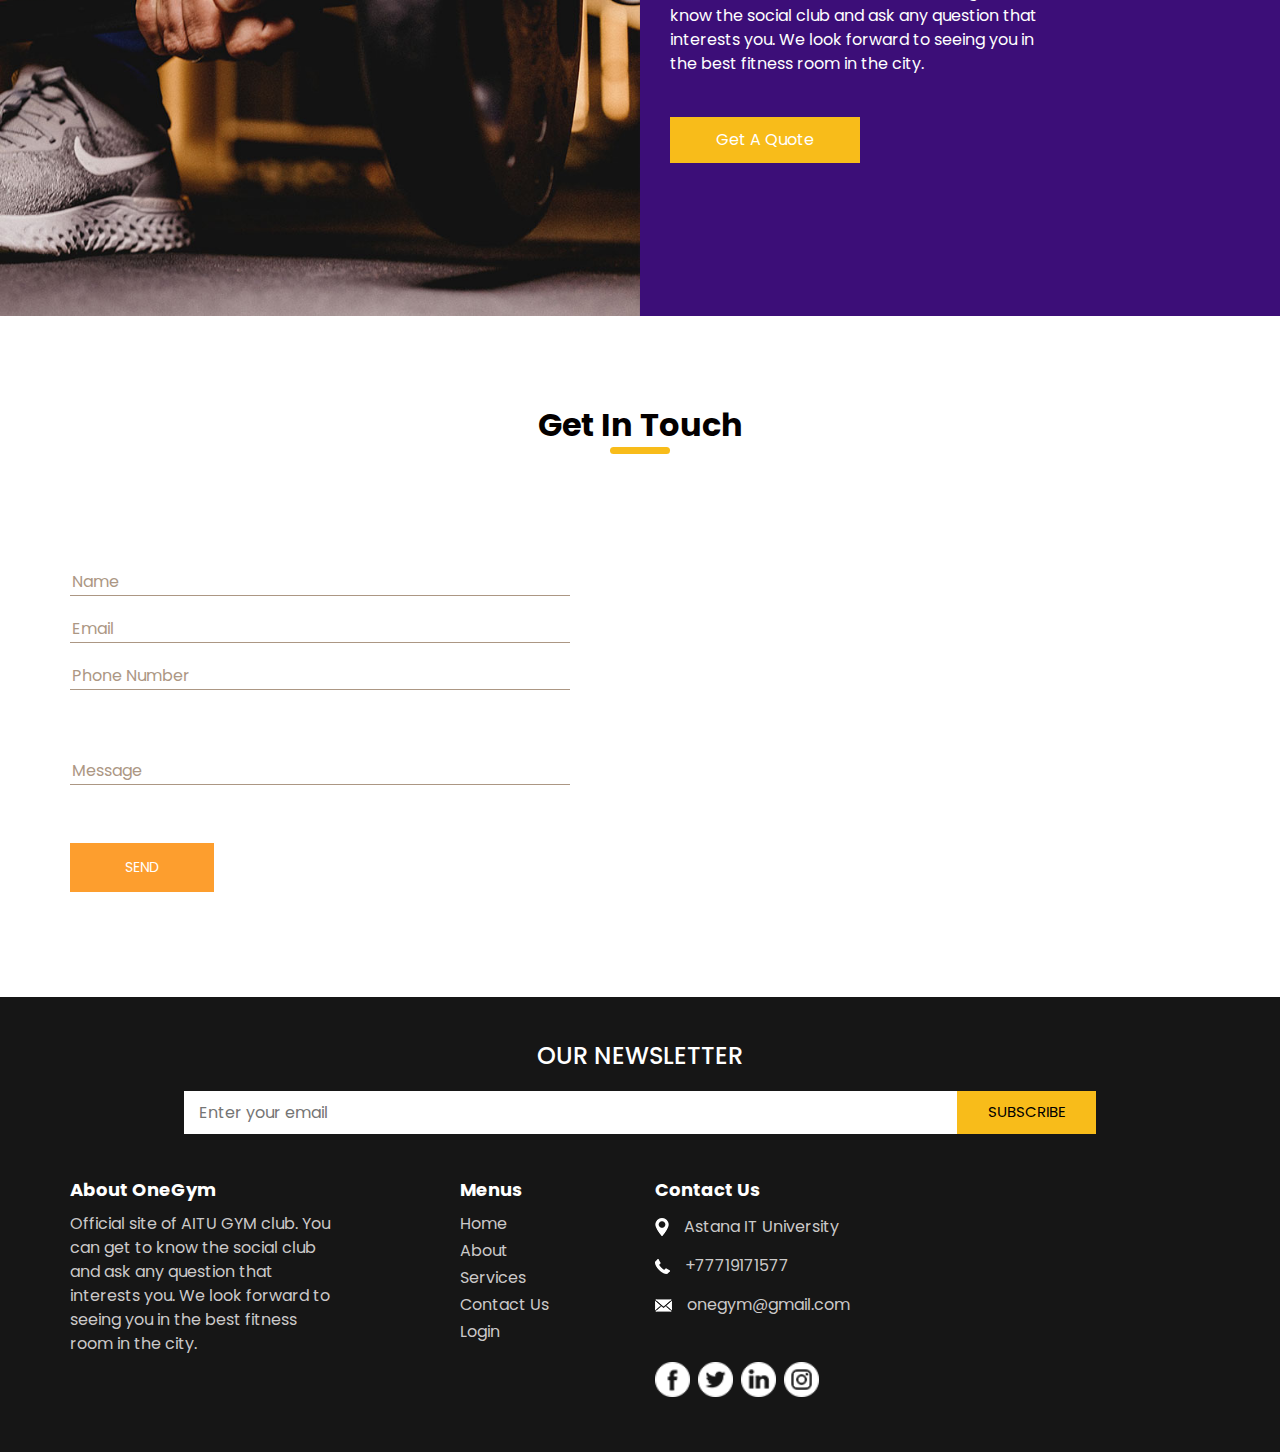
==== commit 9385e349: "Изменил картинки, удалил секционс в индекс" ====
--- a/index.html
+++ b/index.html
@@ -82,7 +82,7 @@
             <div class="collapse navbar-collapse" id="navbarSupportedContent">
               <div class="d-flex  flex-column flex-lg-row align-items-center">
                 <ul class="navbar-nav  ">
-                  <li class="nav-item active">
+                  <li class="nav-item ">
                     <a class="nav-link" href="index.html">Home <span class="sr-only">(current)</span></a>
                   </li>
                   <li class="nav-item">
@@ -104,98 +104,6 @@
               </div>
             </div>
           </nav>
-        </div>
-      </div>
-      <div class="slider_container">
-        <div id="carouselExampleIndicators" class="carousel slide" data-ride="carousel">
-          <ol class="carousel-indicators">
-            <li data-target="#carouselExampleIndicators" data-slide-to="0" class="active"></li>
-            <li data-target="#carouselExampleIndicators" data-slide-to="1"></li>
-            <li data-target="#carouselExampleIndicators" data-slide-to="2"></li>
-          </ol>
-          <div class="carousel-inner">
-            <div class="carousel-item active">
-              <div class="container">
-                <div class="row">
-                  <div class="col-lg-6 col-md-7 offset-md-6 offset-md-5">
-                    <div class="detail-box">
-                      <h2>
-                        Get Your Body
-                      </h2>
-                      <h1>
-                        Fitness Here
-                      </h1>
-                      <p>
-                        Official site of AITU GYM club. You can get to know the social club and ask any question that interests you. We look forward to seeing you in the best fitness room in the city.
-                      </p>
-                      <div class="btn-box">
-                        <a href="about.html" class="btn-1">
-                          Read More
-                        </a>
-                        <a href="contact.html" class="btn-2">
-                          Get A Quote
-                        </a>
-                      </div>
-                    </div>
-                  </div>
-                </div>
-              </div>
-            </div>
-            <div class="carousel-item ">
-              <div class="container">
-                <div class="row">
-                  <div class="col-lg-6 col-md-7 offset-md-6 offset-md-5">
-                    <div class="detail-box">
-                      <h2>
-                        Get Your Body
-                      </h2>
-                      <h1>
-                        Fitness Here
-                      </h1>
-                      <p>
-                        Official site of AITU GYM club. You can get to know the social club and ask any question that interests you. We look forward to seeing you in the best fitness room in the city.
-                      </p>
-                      <div class="btn-box">
-                        <a href="about.html" class="btn-1">
-                          Read More
-                        </a>
-                        <a href="contact.html" class="btn-2">
-                          Get A Quote
-                        </a>
-                      </div>
-                    </div>
-                  </div>
-                </div>
-              </div>
-            </div>
-            <div class="carousel-item ">
-              <div class="container">
-                <div class="row">
-                  <div class="col-lg-6 col-md-7 offset-md-6 offset-md-5">
-                    <div class="detail-box">
-                      <h2>
-                        Get Your Body
-                      </h2>
-                      <h1>
-                        Fitness Here
-                      </h1>
-                      <p>
-                        Official site of AITU GYM club. You can get to know the social club and ask any question that interests you. We look forward to seeing you in the best fitness room in the city.
-                      </p>
-                      <div class="btn-box">
-                        <a href="about.html" class="btn-1">
-                          Read More
-                        </a>
-                        <a href="contact.html" class="btn-2">
-                          Get A Quote
-                        </a>
-                      </div>
-                    </div>
-                  </div>
-                </div>
-              </div>
-            </div>
-          </div>
         </div>
       </div>
     </section>
@@ -564,8 +472,8 @@
             Menus
           </h6>
           <ul>
-            <li class=" active">
-              <a class="" href="index.html">Home <span class="sr-only">(current)</span></a>
+            <li>
+              <a class="" href="index.html">Home</a>
             </li>
             <li class="">
               <a class="" href="about.html">About </a>
--- a/css/style.css
+++ b/css/style.css
@@ -223,134 +223,6 @@
   background-size: cover;
 }
 
-.slider_section .slider_container {
-  height: calc(100% - 60px);
-  display: -webkit-box;
-  display: -ms-flexbox;
-  display: flex;
-  -webkit-box-align: center;
-      -ms-flex-align: center;
-          align-items: center;
-}
-
-.slider_section #carouselExampleIndicators {
-  width: 100%;
-}
-
-.slider_section .detail-box h2 {
-  color: #f8bc1a;
-}
-
-.slider_section .detail-box h1 {
-  font-size: 4rem;
-  font-weight: bold;
-  color: #f4f3f3;
-  text-transform: uppercase;
-}
-
-.slider_section .detail-box p {
-  color: #ffffff;
-}
-
-.slider_section .detail-box .btn-box {
-  display: -webkit-box;
-  display: -ms-flexbox;
-  display: flex;
-  -ms-flex-wrap: wrap;
-      flex-wrap: wrap;
-  margin-top: 35px;
-  margin: 35px -5px 0 -5px;
-}
-
-.slider_section .detail-box .btn-box a {
-  width: 165px;
-  text-align: center;
-  margin: 5px;
-}
-
-.slider_section .detail-box .btn-box .btn-1 {
-  display: inline-block;
-  padding: 7px 0;
-  background-color: #f8bc1a;
-  border: 1px solid #f8bc1a;
-  color: #ffffff;
-}
-
-.slider_section .detail-box .btn-box .btn-1:hover {
-  background-color: transparent;
-  color: #f8bc1a;
-}
-
-.slider_section .detail-box .btn-box .btn-2 {
-  display: inline-block;
-  padding: 7px 0;
-  background-color: #f4f3f3;
-  border: 1px solid #f4f3f3;
-  color: #020000;
-}
-
-.slider_section .detail-box .btn-box .btn-2:hover {
-  background-color: transparent;
-  color: #f4f3f3;
-}
-
-.slider_section .carousel-indicators {
-  bottom: 50%;
-  margin: 0;
-  -webkit-transform: translateY(50%);
-          transform: translateY(50%);
-  -webkit-box-align: center;
-      -ms-flex-align: center;
-          align-items: center;
-  -webkit-box-pack: start;
-      -ms-flex-pack: start;
-          justify-content: flex-start;
-  left: 25px;
-}
-
-.slider_section .carousel-indicators li {
-  width: 14px;
-  height: 14px;
-  opacity: 1;
-  background-color: transparent;
-  border: 2px solid #f8bc1a;
-  border-radius: 100%;
-}
-
-.slider_section .carousel-indicators li.active {
-  width: 18px;
-  height: 18px;
-  border: 3px solid #f8bc1a;
-}
-
-.slider_section .number_box {
-  width: 50px;
-  position: absolute;
-  left: 25px;
-  top: 50%;
-  display: -webkit-box;
-  display: -ms-flexbox;
-  display: flex;
-  -webkit-box-orient: vertical;
-  -webkit-box-direction: normal;
-      -ms-flex-direction: column;
-          flex-direction: column;
-  -webkit-box-align: center;
-      -ms-flex-align: center;
-          align-items: center;
-  color: #f8bc1a;
-  -webkit-transform: translateY(-50%);
-          transform: translateY(-50%);
-}
-
-.slider_section .number_box hr {
-  border: none;
-  width: 1px;
-  height: 200px;
-  background-color: #f8bc1a;
-  margin: 2rem 0;
-}
-
 /* end slider section */
 .about_section {
   background-color: #f8f8f8;
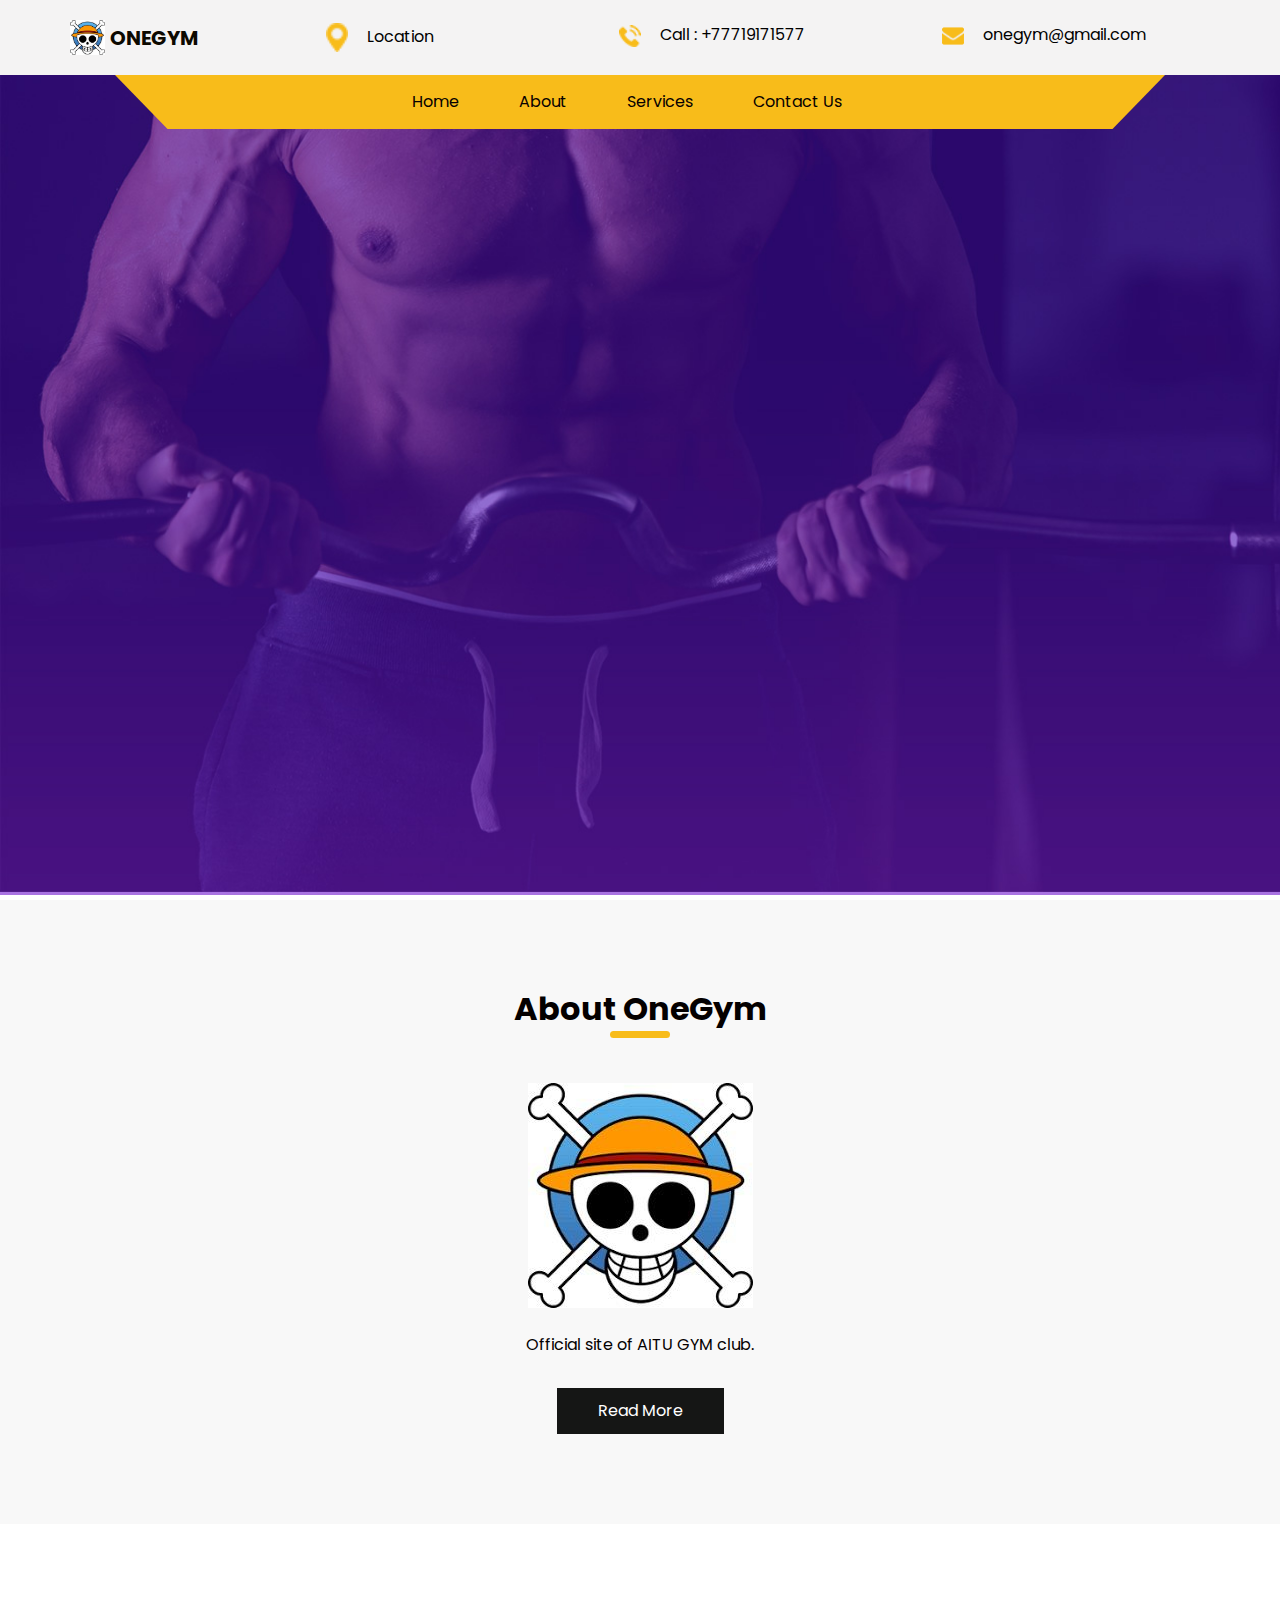
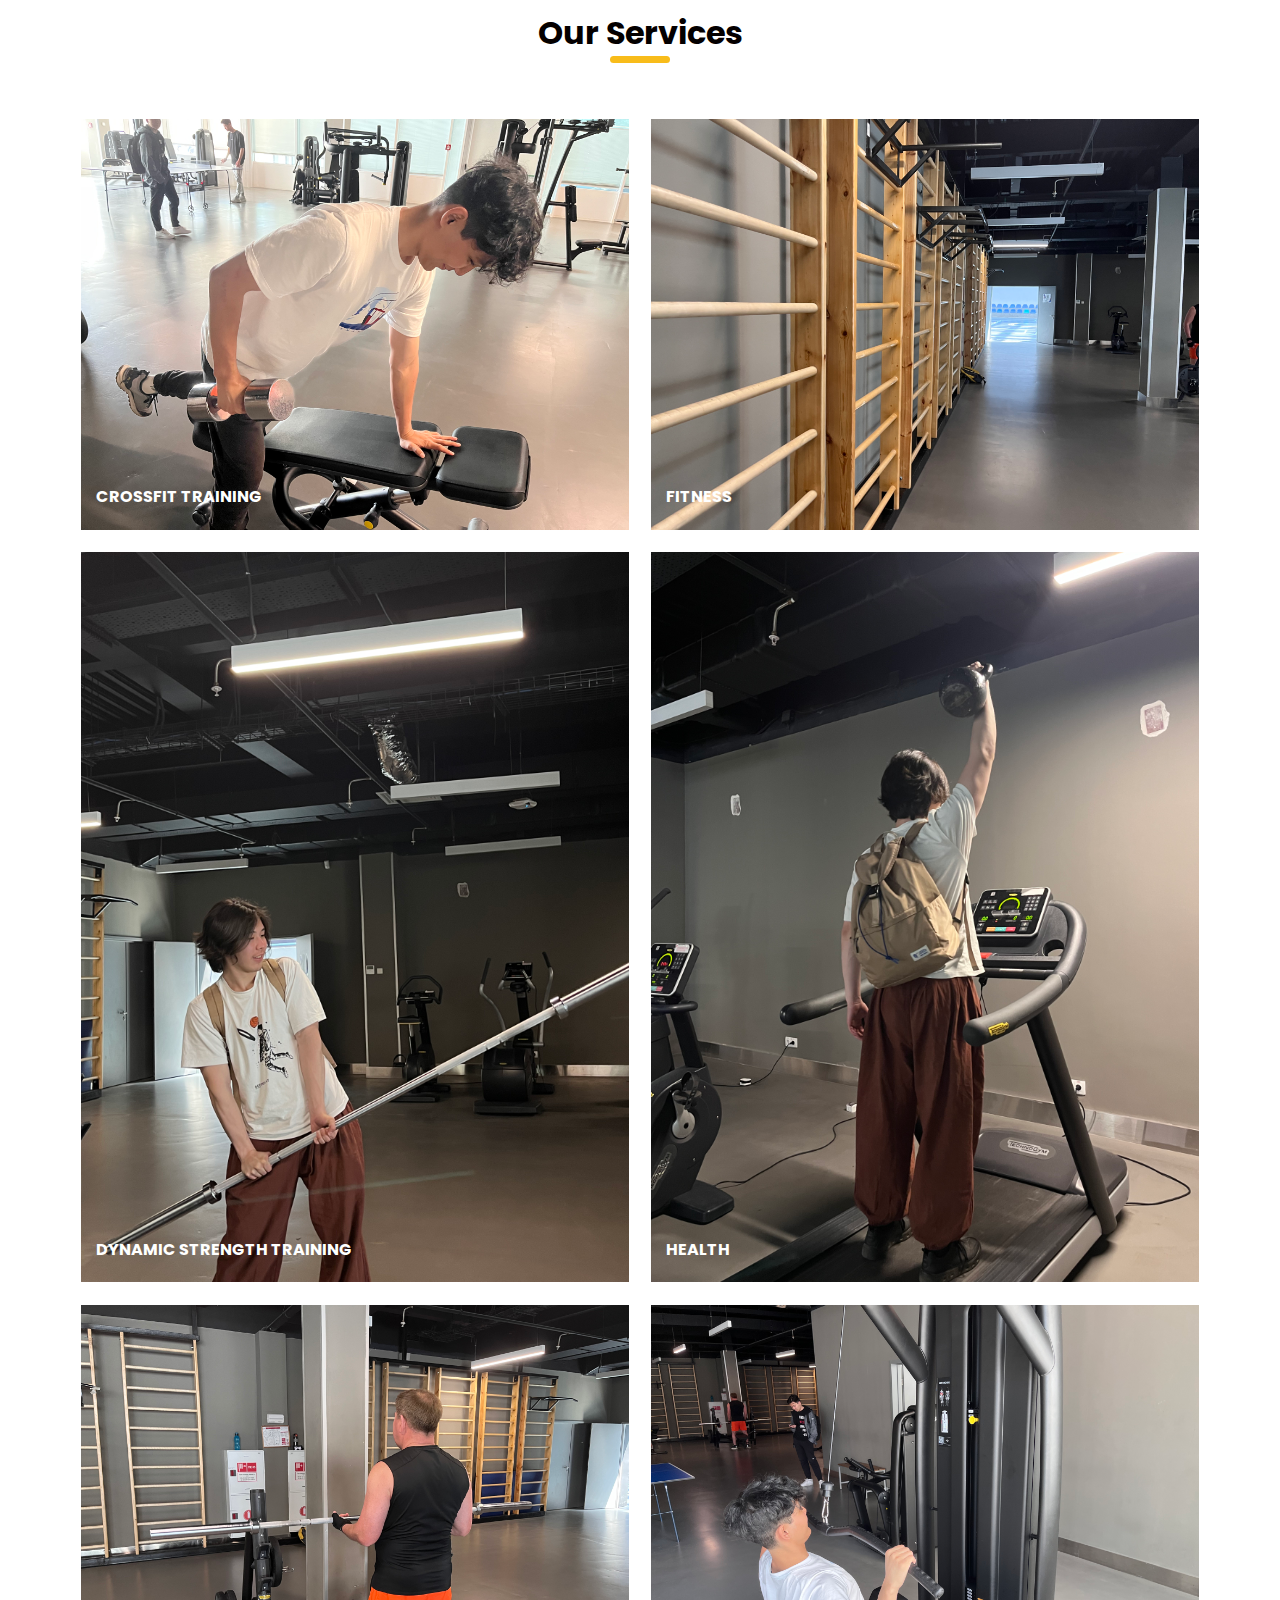
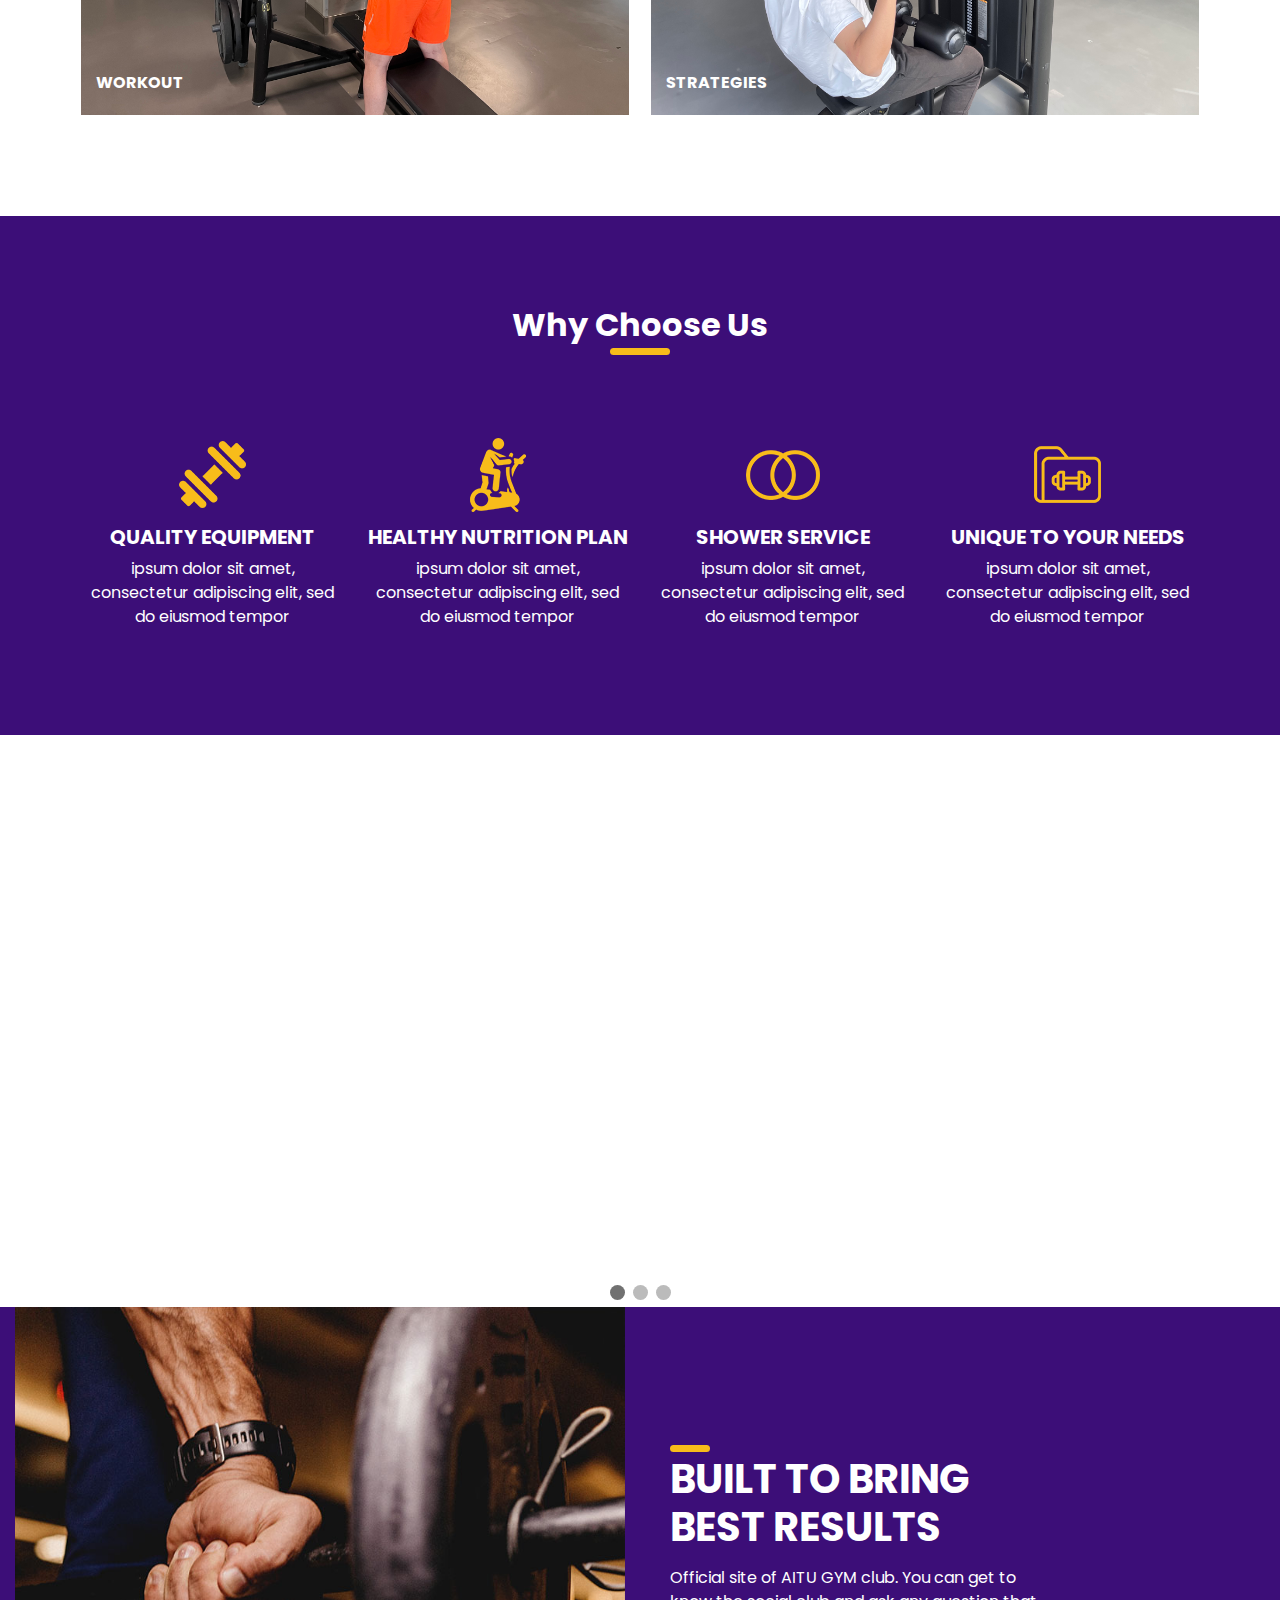
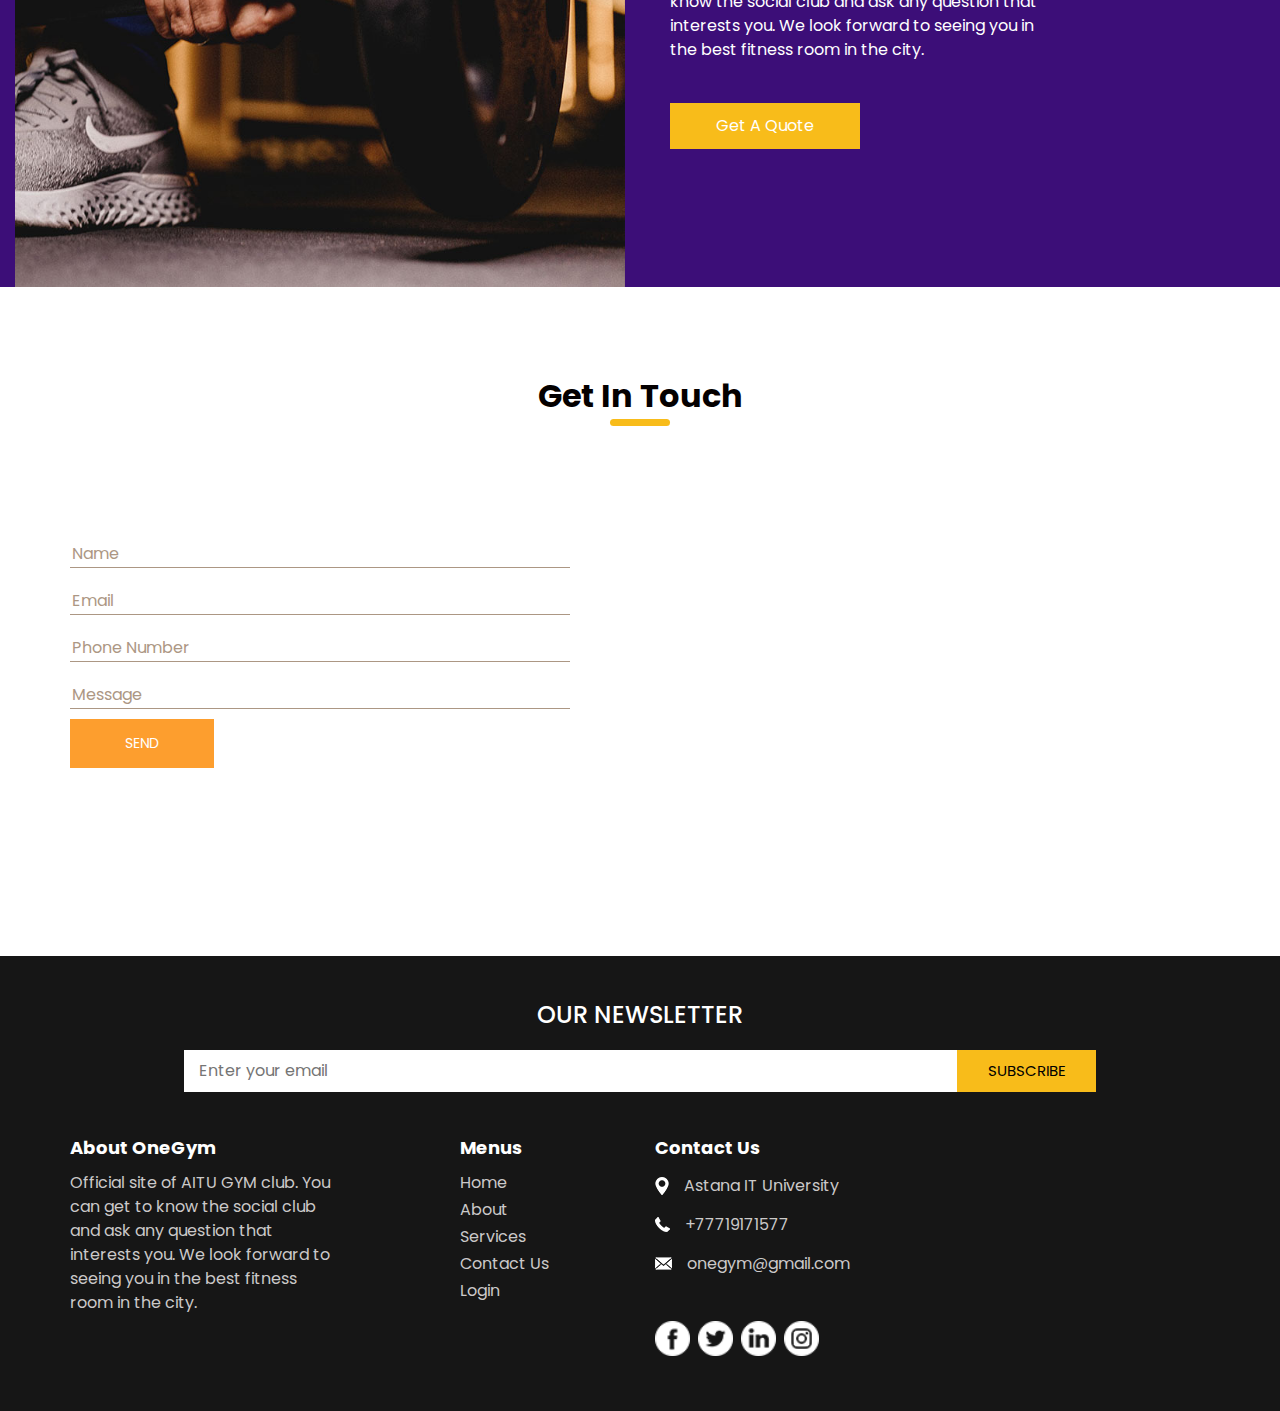
==== commit 103431af: "сделал чтото" ====
--- a/index.html
+++ b/index.html
@@ -51,13 +51,13 @@
                 </a>
               </li>
               <li class="nav-item">
-                <a class="nav-link" href="service.html">
+                <a class="nav-link" href="contact.html">
                   <img src="images/call.png" alt="" />
                   <span>Call : +77719171577</span>
                 </a>
               </li>
               <li class="nav-item">
-                <a class="nav-link" href="service.html">
+                <a class="nav-link" href="contact.html">
                   <img src="images/envelope.png" alt="" />
                   <span>onegym@gmail.com</span>
                 </a>
@@ -93,9 +93,6 @@
                   </li>
                   <li class="nav-item">
                     <a class="nav-link" href="contact.html">Contact Us</a>
-                  </li>
-                  <li class="nav-item">
-                    <a class="nav-link" href="#">Login</a>
                   </li>
                 </ul>
                 <form class="form-inline my-2 my-lg-0 ml-0 ml-lg-4 mb-3 mb-lg-0">
--- a/css/style.css
+++ b/css/style.css
@@ -160,17 +160,6 @@
           box-shadow: none;
 }
 
-.custom_nav-container .nav_search-btn {
-  background-image: url(../images/search-icon-black.png);
-  background-size: 18px;
-  background-repeat: no-repeat;
-  width: 35px;
-  height: 35px;
-  padding: 0;
-  border: none;
-  margin: 0 40px 0 15px;
-  background-position: center;
-}
 
 .custom_nav-container .nav_search-btn:hover {
   background-image: url(../images/search-icon.png);
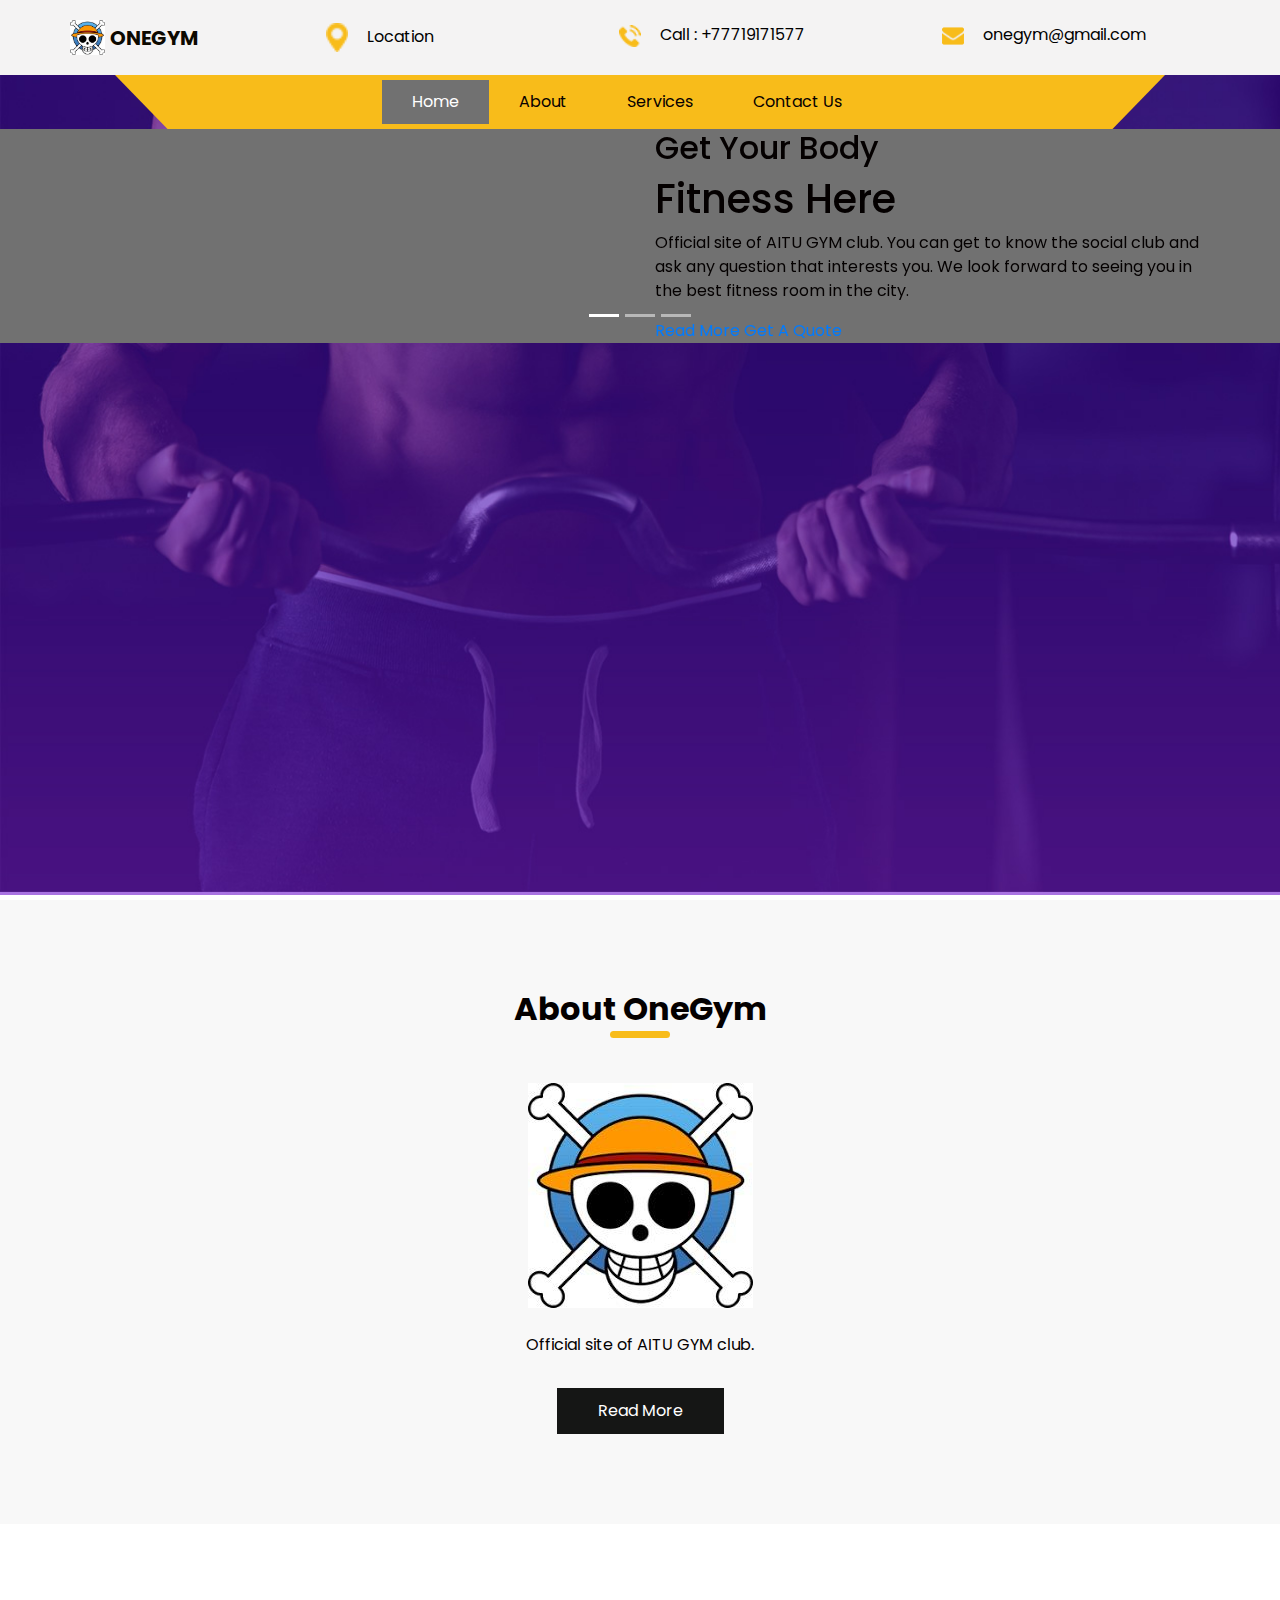
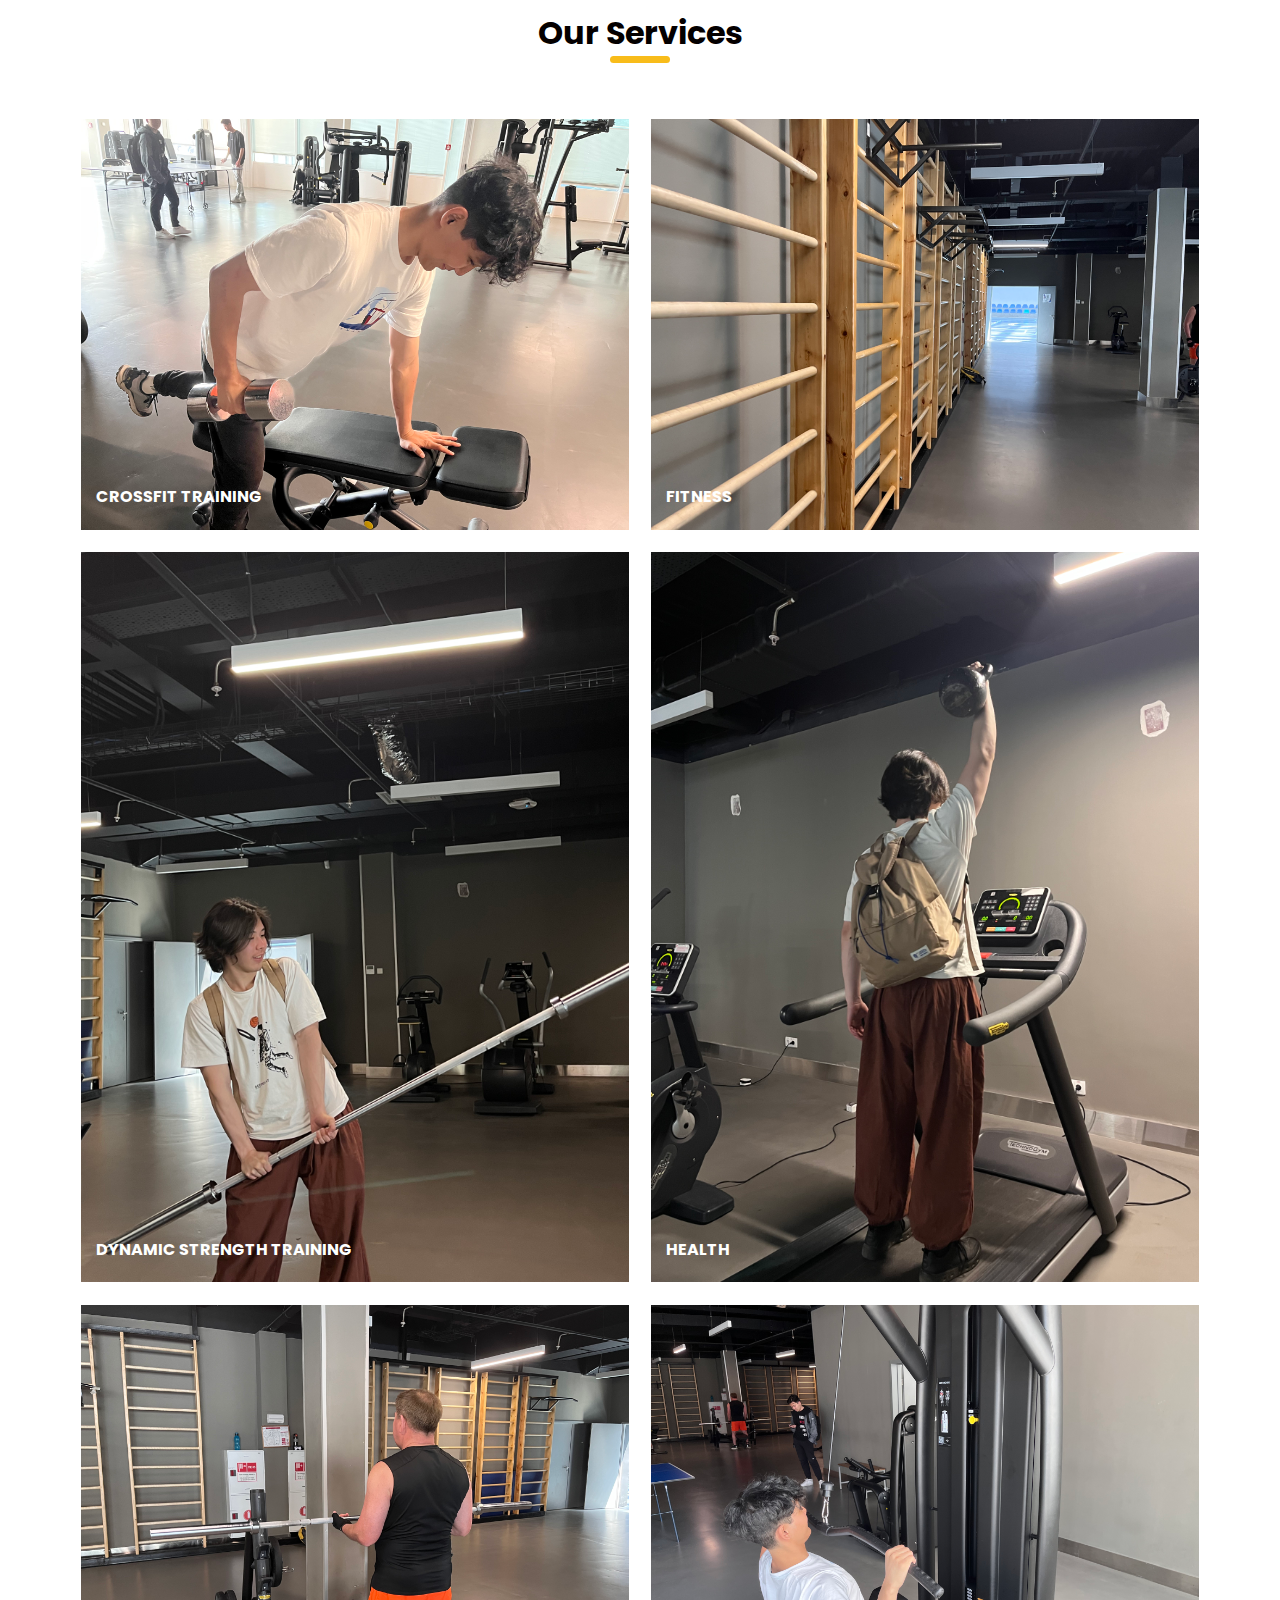
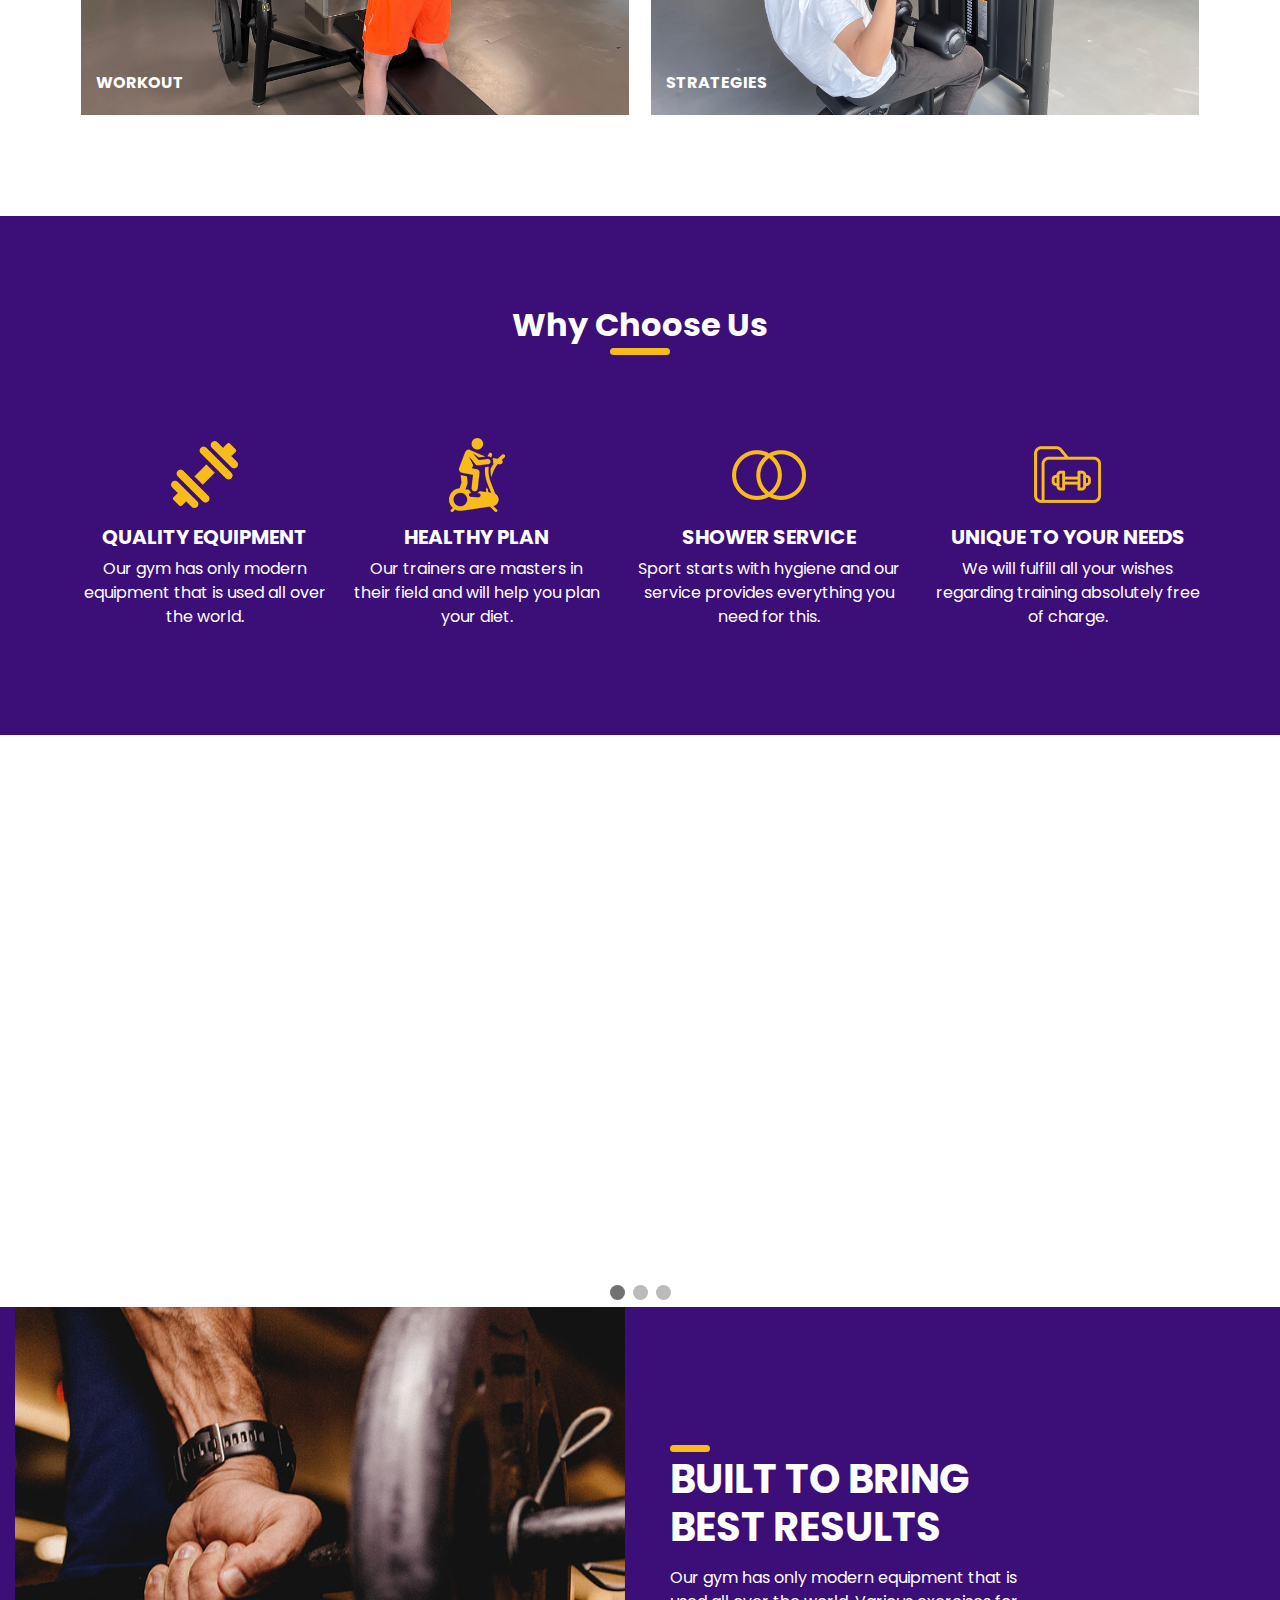
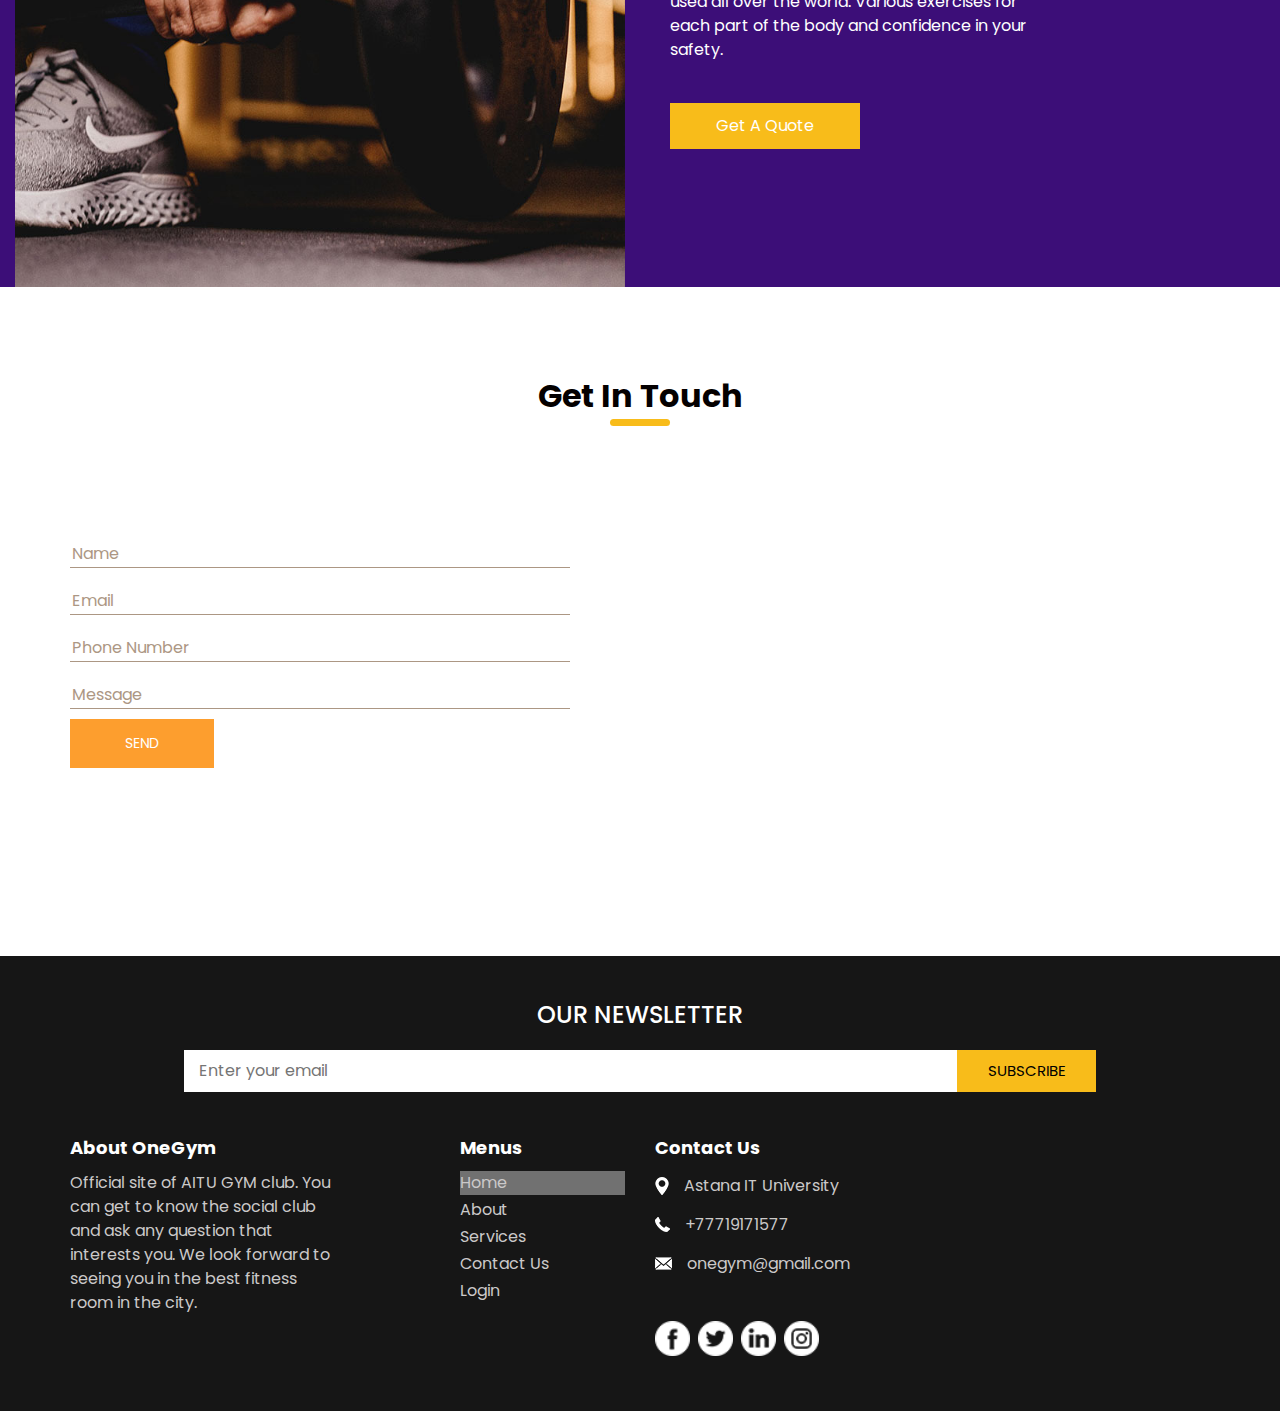
==== commit b55a81e2: "text" ====
--- a/index.html
+++ b/index.html
@@ -51,13 +51,13 @@
                 </a>
               </li>
               <li class="nav-item">
-                <a class="nav-link" href="contact.html">
+                <a class="nav-link" href="service.html">
                   <img src="images/call.png" alt="" />
                   <span>Call : +77719171577</span>
                 </a>
               </li>
               <li class="nav-item">
-                <a class="nav-link" href="contact.html">
+                <a class="nav-link" href="service.html">
                   <img src="images/envelope.png" alt="" />
                   <span>onegym@gmail.com</span>
                 </a>
@@ -82,7 +82,7 @@
             <div class="collapse navbar-collapse" id="navbarSupportedContent">
               <div class="d-flex  flex-column flex-lg-row align-items-center">
                 <ul class="navbar-nav  ">
-                  <li class="nav-item ">
+                  <li class="nav-item active">
                     <a class="nav-link" href="index.html">Home <span class="sr-only">(current)</span></a>
                   </li>
                   <li class="nav-item">
@@ -94,6 +94,7 @@
                   <li class="nav-item">
                     <a class="nav-link" href="contact.html">Contact Us</a>
                   </li>
+                 
                 </ul>
                 <form class="form-inline my-2 my-lg-0 ml-0 ml-lg-4 mb-3 mb-lg-0">
                   <button class="btn  my-2 my-sm-0 nav_search-btn" type="submit"></button>
@@ -101,6 +102,98 @@
               </div>
             </div>
           </nav>
+        </div>
+      </div>
+      <div class="slider_container">
+        <div id="carouselExampleIndicators" class="carousel slide" data-ride="carousel">
+          <ol class="carousel-indicators">
+            <li data-target="#carouselExampleIndicators" data-slide-to="0" class="active"></li>
+            <li data-target="#carouselExampleIndicators" data-slide-to="1"></li>
+            <li data-target="#carouselExampleIndicators" data-slide-to="2"></li>
+          </ol>
+          <div class="carousel-inner">
+            <div class="carousel-item active">
+              <div class="container">
+                <div class="row">
+                  <div class="col-lg-6 col-md-7 offset-md-6 offset-md-5">
+                    <div class="detail-box">
+                      <h2>
+                        Get Your Body
+                      </h2>
+                      <h1>
+                        Fitness Here
+                      </h1>
+                      <p>
+                        Official site of AITU GYM club. You can get to know the social club and ask any question that interests you. We look forward to seeing you in the best fitness room in the city.
+                      </p>
+                      <div class="btn-box">
+                        <a href="about.html" class="btn-1">
+                          Read More
+                        </a>
+                        <a href="contact.html" class="btn-2">
+                          Get A Quote
+                        </a>
+                      </div>
+                    </div>
+                  </div>
+                </div>
+              </div>
+            </div>
+            <div class="carousel-item ">
+              <div class="container">
+                <div class="row">
+                  <div class="col-lg-6 col-md-7 offset-md-6 offset-md-5">
+                    <div class="detail-box">
+                      <h2>
+                        Get Your Body
+                      </h2>
+                      <h1>
+                        Fitness Here
+                      </h1>
+                      <p>
+                        Official site of AITU GYM club. You can get to know the social club and ask any question that interests you. We look forward to seeing you in the best fitness room in the city.
+                      </p>
+                      <div class="btn-box">
+                        <a href="about.html" class="btn-1">
+                          Read More
+                        </a>
+                        <a href="contact.html" class="btn-2">
+                          Get A Quote
+                        </a>
+                      </div>
+                    </div>
+                  </div>
+                </div>
+              </div>
+            </div>
+            <div class="carousel-item ">
+              <div class="container">
+                <div class="row">
+                  <div class="col-lg-6 col-md-7 offset-md-6 offset-md-5">
+                    <div class="detail-box">
+                      <h2>
+                        Get Your Body
+                      </h2>
+                      <h1>
+                        Fitness Here
+                      </h1>
+                      <p>
+                        Official site of AITU GYM club. You can get to know the social club and ask any question that interests you. We look forward to seeing you in the best fitness room in the city.
+                      </p>
+                      <div class="btn-box">
+                        <a href="about.html" class="btn-1">
+                          Read More
+                        </a>
+                        <a href="contact.html" class="btn-2">
+                          Get A Quote
+                        </a>
+                      </div>
+                    </div>
+                  </div>
+                </div>
+              </div>
+            </div>
+          </div>
         </div>
       </div>
     </section>
@@ -254,7 +347,7 @@
               QUALITY EQUIPMENT
             </h5>
             <p>
-              ipsum dolor sit amet, consectetur adipiscing elit, sed do eiusmod tempor
+              Our gym has only modern equipment that is used all over the world. 
             </p>
           </div>
         </div>
@@ -264,10 +357,10 @@
           </div>
           <div class="detail-box">
             <h5>
-              HEALTHY NUTRITION PLAN
+              HEALTHY  PLAN
             </h5>
             <p>
-              ipsum dolor sit amet, consectetur adipiscing elit, sed do eiusmod tempor
+              Our trainers are masters in their field and will help you plan your diet.
             </p>
           </div>
         </div>
@@ -280,7 +373,7 @@
               SHOWER SERVICE
             </h5>
             <p>
-              ipsum dolor sit amet, consectetur adipiscing elit, sed do eiusmod tempor
+              Sport starts with hygiene and our service provides everything you need for this.
             </p>
           </div>
         </div>
@@ -293,7 +386,7 @@
               UNIQUE TO YOUR NEEDS
             </h5>
             <p>
-              ipsum dolor sit amet, consectetur adipiscing elit, sed do eiusmod tempor
+              We will fulfill all your wishes regarding training absolutely free of charge.
             </p>
           </div>
         </div>
@@ -368,7 +461,7 @@
               BEST RESULTS
             </h2>
             <p>
-              Official site of AITU GYM club. You can get to know the social club and ask any question that interests you. We look forward to seeing you in the best fitness room in the city.
+              Our gym has only modern equipment that is used all over the world. Various exercises for each part of the body and confidence in your safety.
             </p>
             <a href="contact.html">
               Get A Quote
@@ -469,8 +562,8 @@
             Menus
           </h6>
           <ul>
-            <li>
-              <a class="" href="index.html">Home</a>
+            <li class=" active">
+              <a class="" href="index.html">Home <span class="sr-only">(current)</span></a>
             </li>
             <li class="">
               <a class="" href="about.html">About </a>
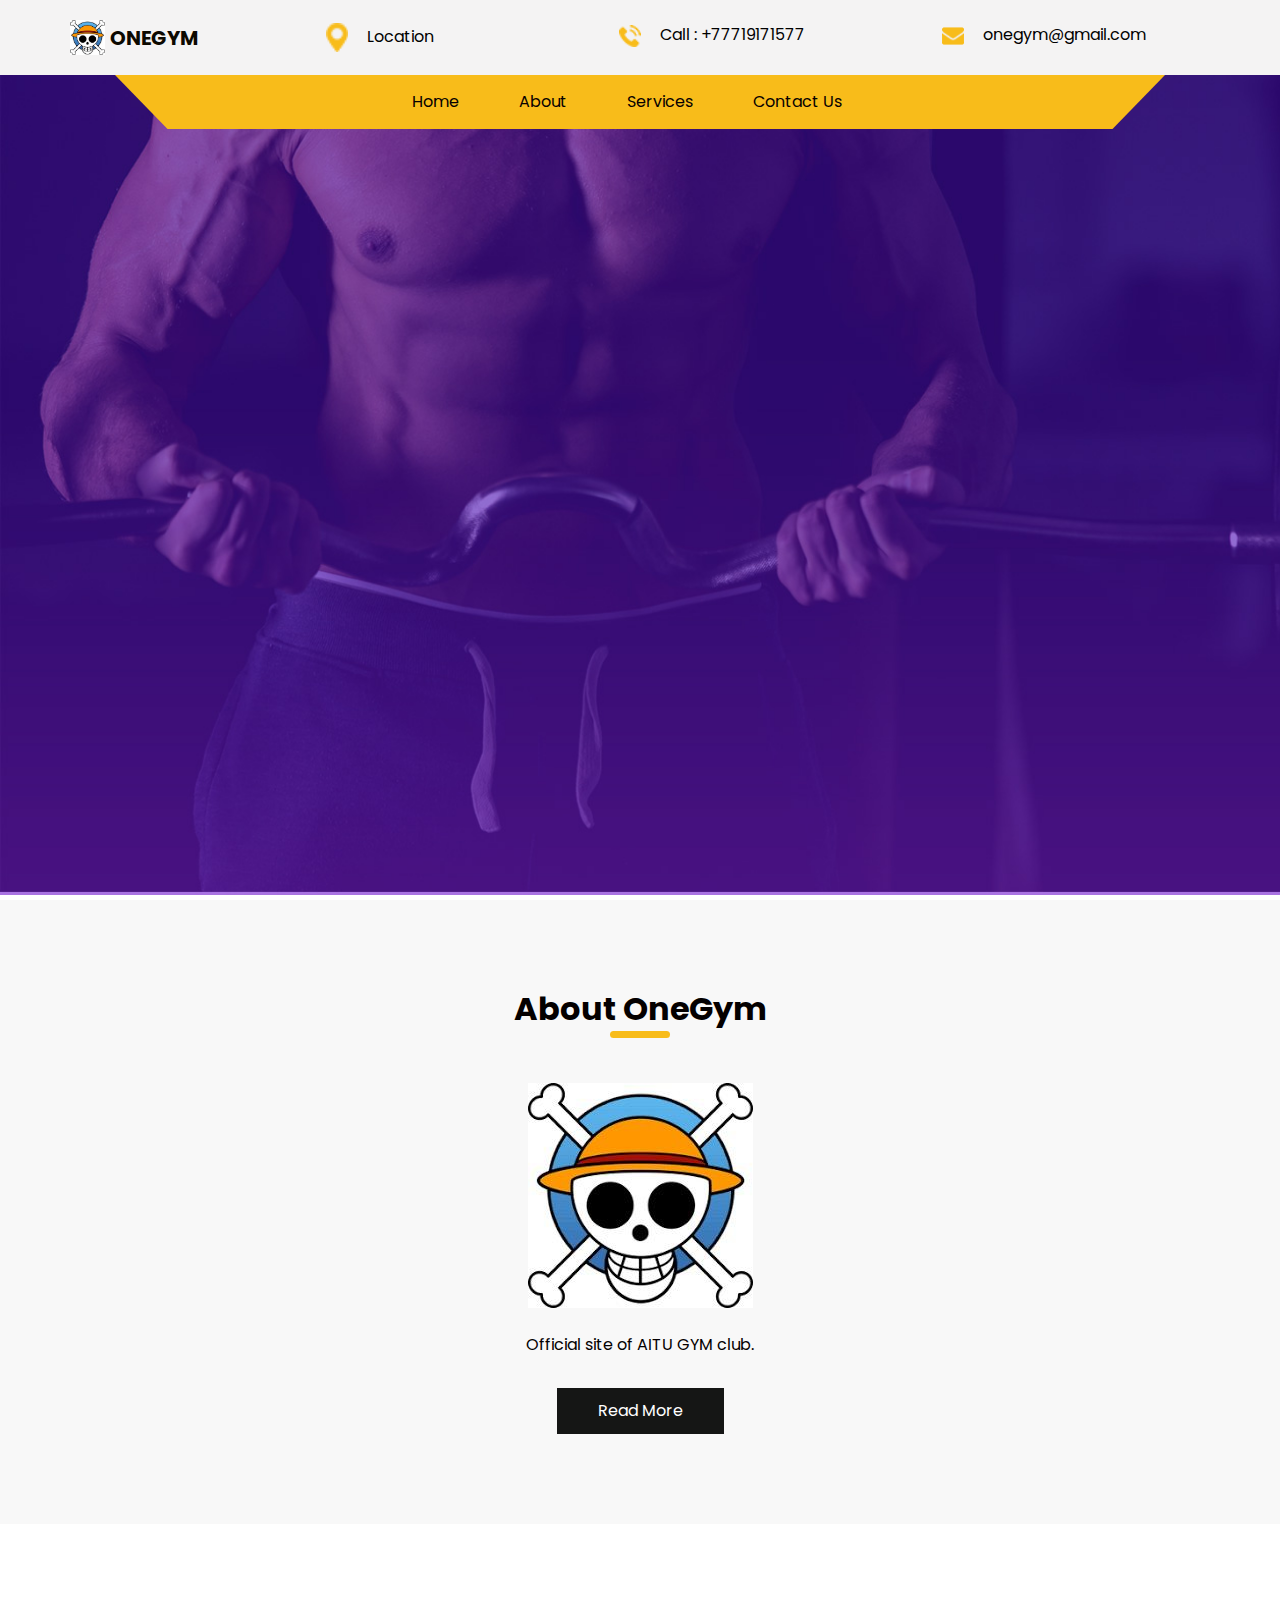
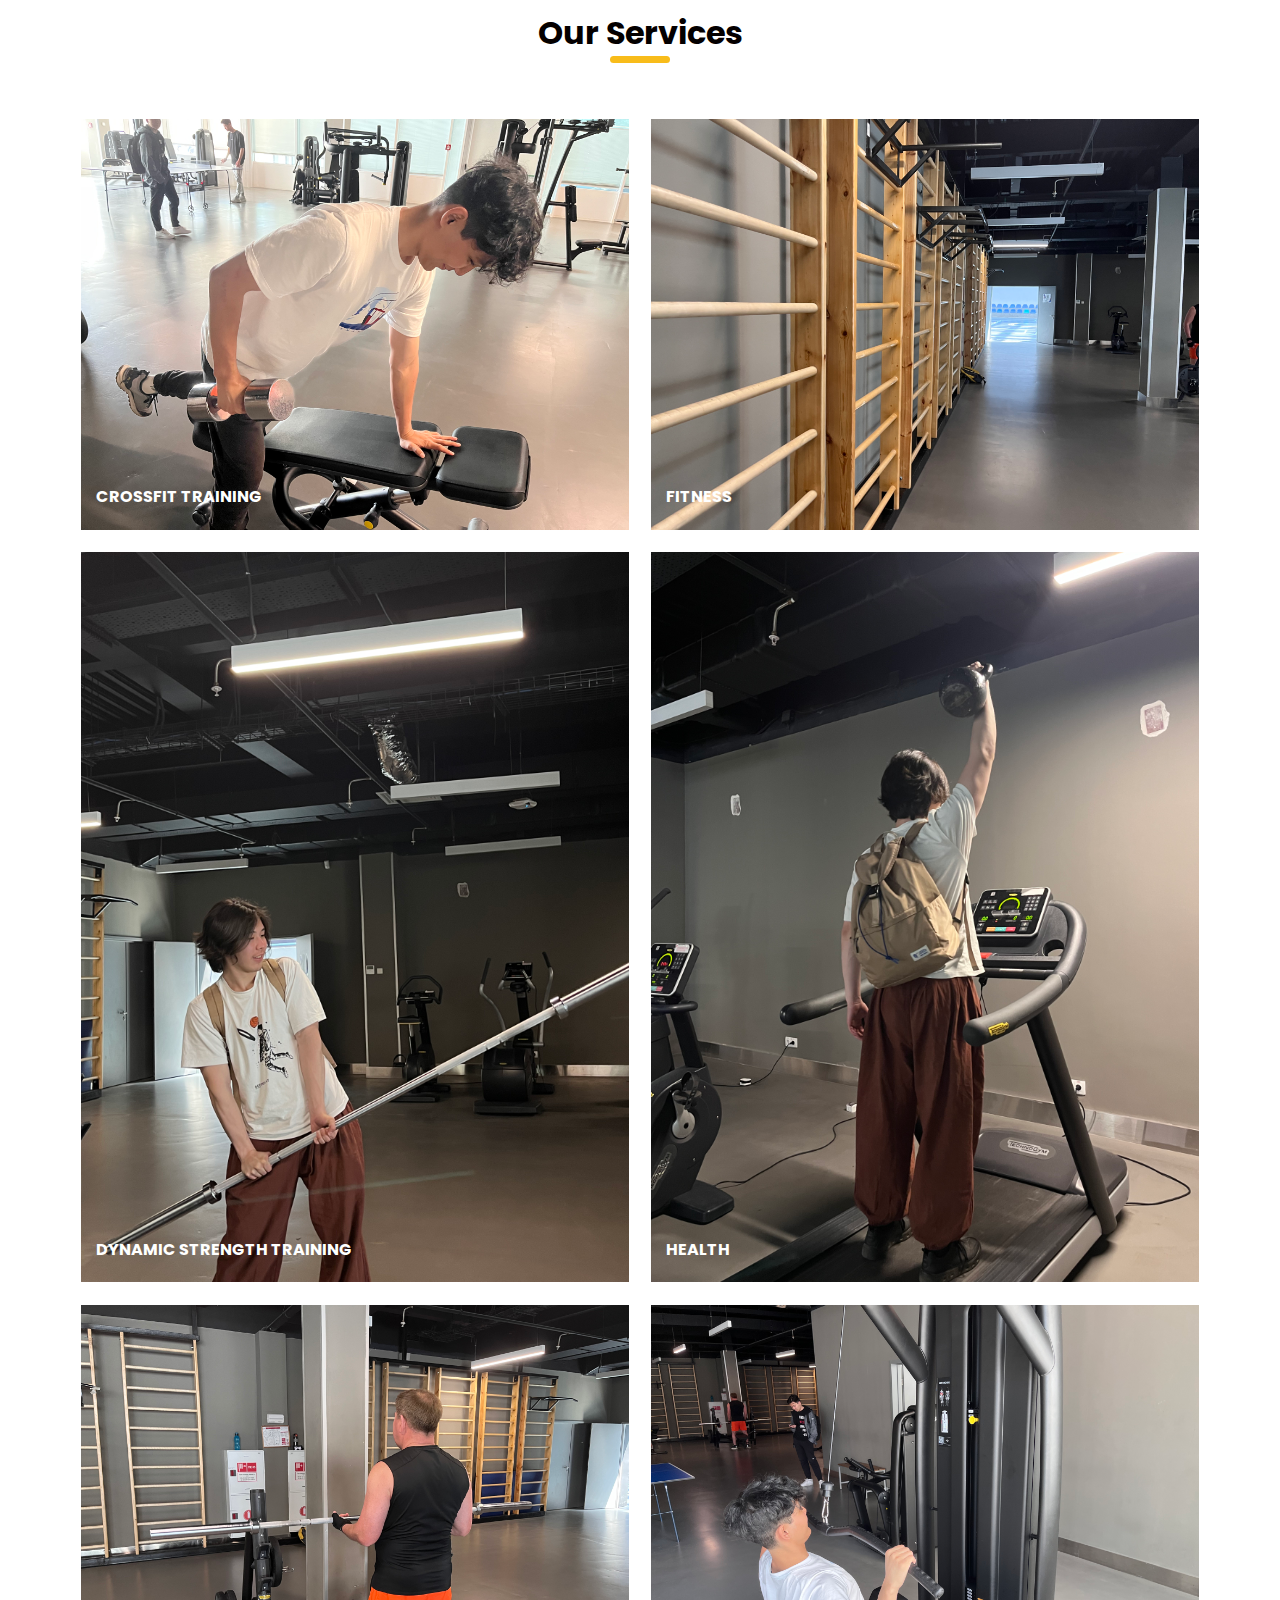
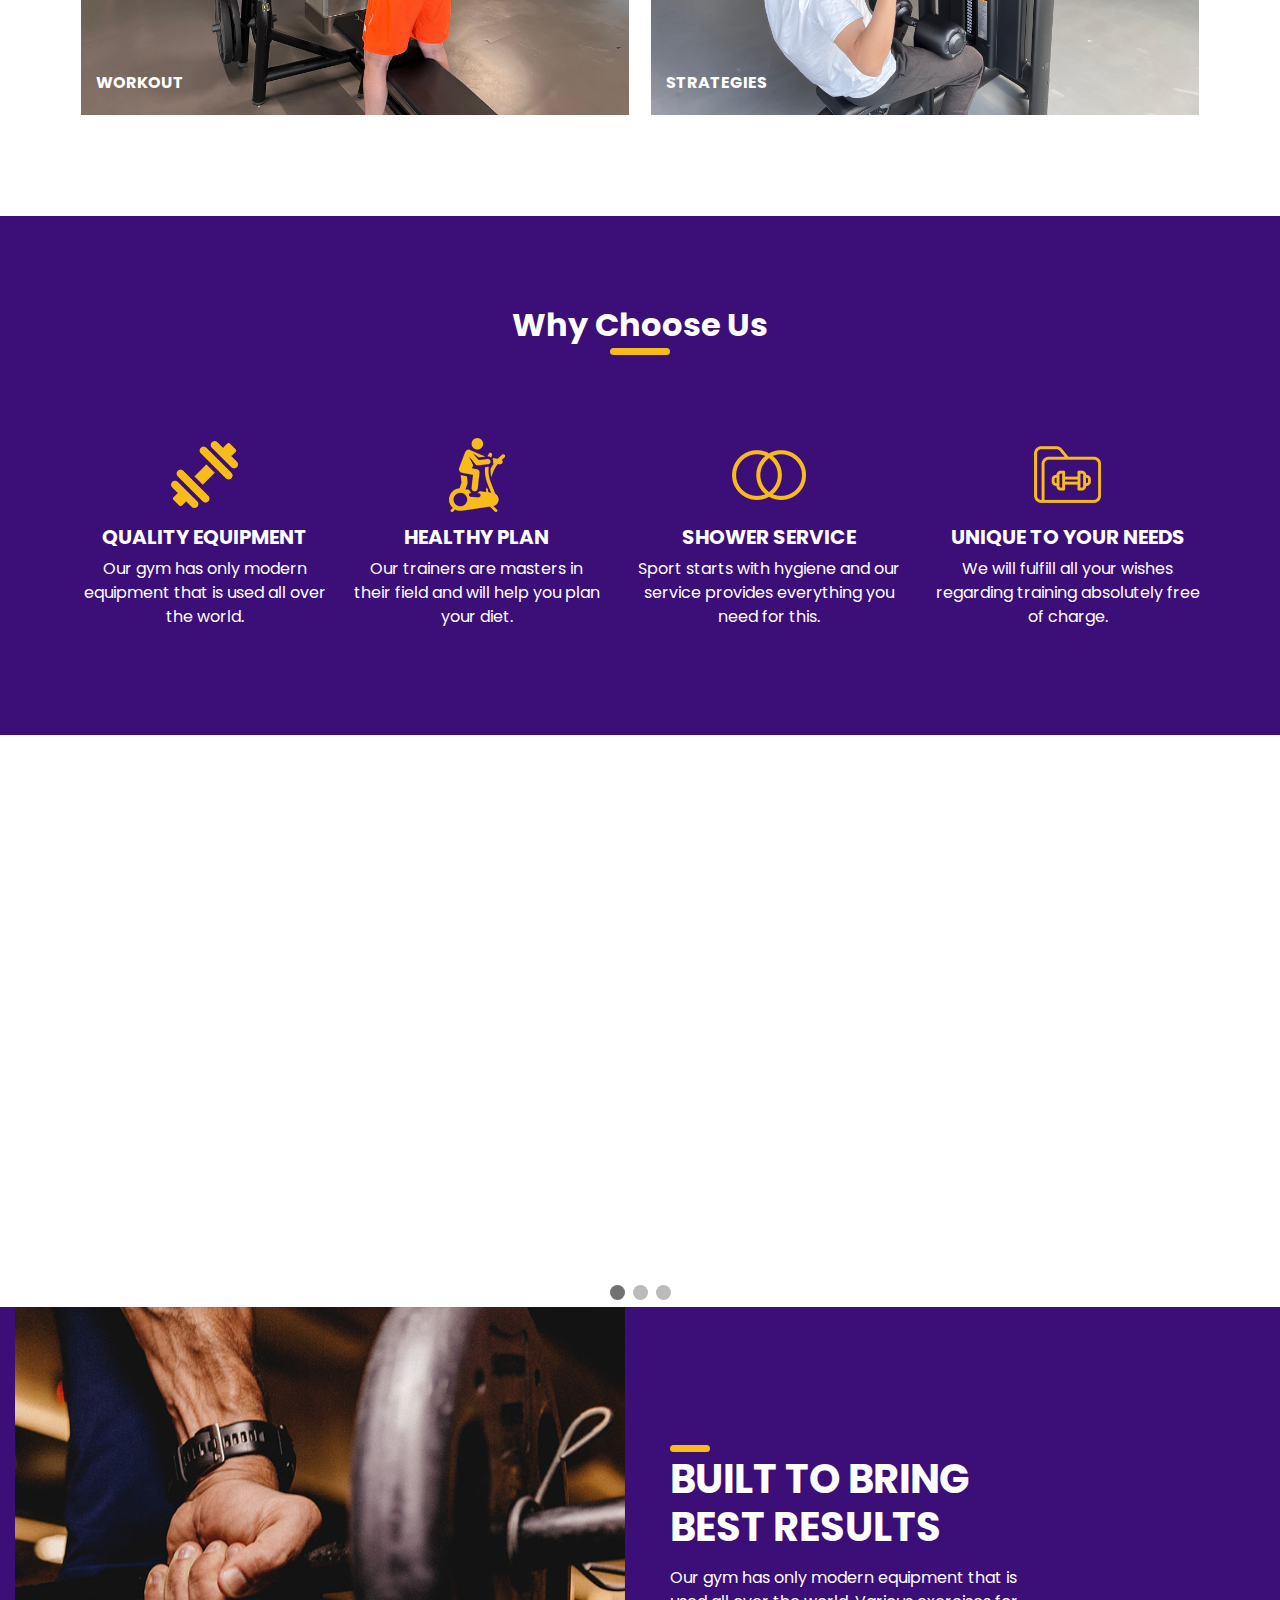
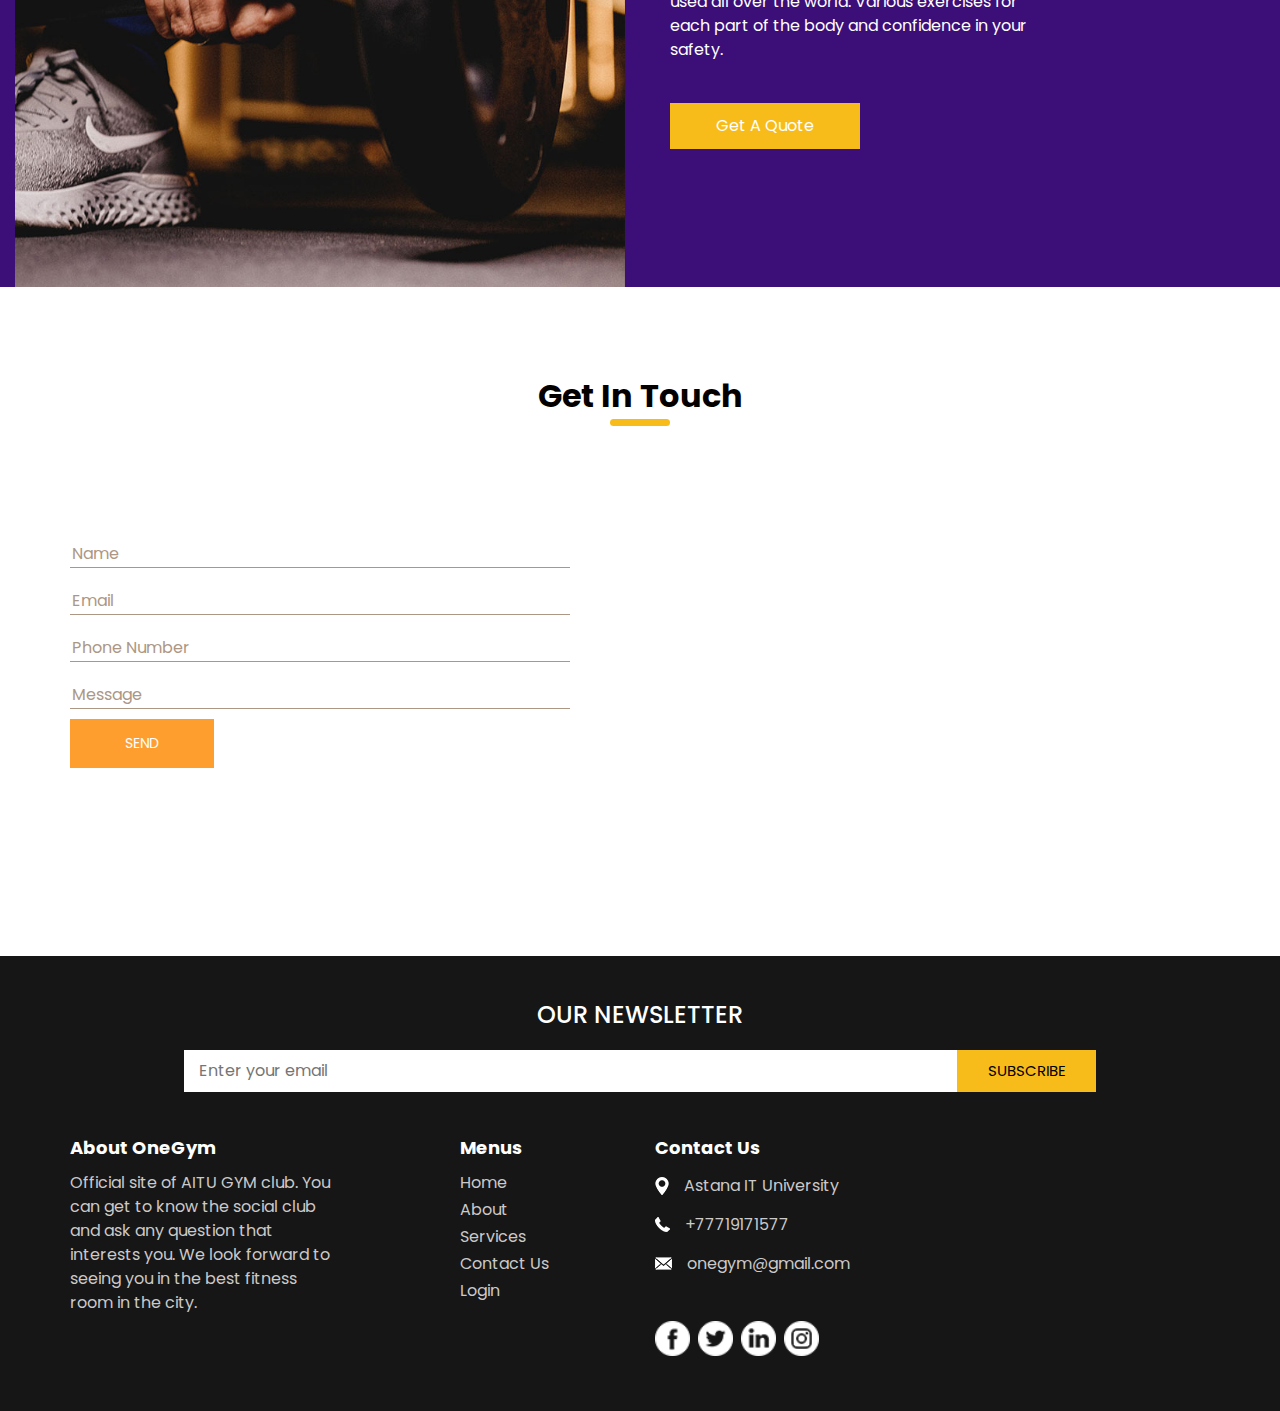
==== commit 7d95f7c1: "Merge branch 'main' of https://github.com/DoubleS2xS/WebkaAssik" ====
--- a/index.html
+++ b/index.html
@@ -51,13 +51,13 @@
                 </a>
               </li>
               <li class="nav-item">
-                <a class="nav-link" href="service.html">
+                <a class="nav-link" href="contact.html">
                   <img src="images/call.png" alt="" />
                   <span>Call : +77719171577</span>
                 </a>
               </li>
               <li class="nav-item">
-                <a class="nav-link" href="service.html">
+                <a class="nav-link" href="contact.html">
                   <img src="images/envelope.png" alt="" />
                   <span>onegym@gmail.com</span>
                 </a>
@@ -82,7 +82,7 @@
             <div class="collapse navbar-collapse" id="navbarSupportedContent">
               <div class="d-flex  flex-column flex-lg-row align-items-center">
                 <ul class="navbar-nav  ">
-                  <li class="nav-item active">
+                  <li class="nav-item ">
                     <a class="nav-link" href="index.html">Home <span class="sr-only">(current)</span></a>
                   </li>
                   <li class="nav-item">
@@ -94,7 +94,7 @@
                   <li class="nav-item">
                     <a class="nav-link" href="contact.html">Contact Us</a>
                   </li>
-                 
+
                 </ul>
                 <form class="form-inline my-2 my-lg-0 ml-0 ml-lg-4 mb-3 mb-lg-0">
                   <button class="btn  my-2 my-sm-0 nav_search-btn" type="submit"></button>
@@ -102,98 +102,6 @@
               </div>
             </div>
           </nav>
-        </div>
-      </div>
-      <div class="slider_container">
-        <div id="carouselExampleIndicators" class="carousel slide" data-ride="carousel">
-          <ol class="carousel-indicators">
-            <li data-target="#carouselExampleIndicators" data-slide-to="0" class="active"></li>
-            <li data-target="#carouselExampleIndicators" data-slide-to="1"></li>
-            <li data-target="#carouselExampleIndicators" data-slide-to="2"></li>
-          </ol>
-          <div class="carousel-inner">
-            <div class="carousel-item active">
-              <div class="container">
-                <div class="row">
-                  <div class="col-lg-6 col-md-7 offset-md-6 offset-md-5">
-                    <div class="detail-box">
-                      <h2>
-                        Get Your Body
-                      </h2>
-                      <h1>
-                        Fitness Here
-                      </h1>
-                      <p>
-                        Official site of AITU GYM club. You can get to know the social club and ask any question that interests you. We look forward to seeing you in the best fitness room in the city.
-                      </p>
-                      <div class="btn-box">
-                        <a href="about.html" class="btn-1">
-                          Read More
-                        </a>
-                        <a href="contact.html" class="btn-2">
-                          Get A Quote
-                        </a>
-                      </div>
-                    </div>
-                  </div>
-                </div>
-              </div>
-            </div>
-            <div class="carousel-item ">
-              <div class="container">
-                <div class="row">
-                  <div class="col-lg-6 col-md-7 offset-md-6 offset-md-5">
-                    <div class="detail-box">
-                      <h2>
-                        Get Your Body
-                      </h2>
-                      <h1>
-                        Fitness Here
-                      </h1>
-                      <p>
-                        Official site of AITU GYM club. You can get to know the social club and ask any question that interests you. We look forward to seeing you in the best fitness room in the city.
-                      </p>
-                      <div class="btn-box">
-                        <a href="about.html" class="btn-1">
-                          Read More
-                        </a>
-                        <a href="contact.html" class="btn-2">
-                          Get A Quote
-                        </a>
-                      </div>
-                    </div>
-                  </div>
-                </div>
-              </div>
-            </div>
-            <div class="carousel-item ">
-              <div class="container">
-                <div class="row">
-                  <div class="col-lg-6 col-md-7 offset-md-6 offset-md-5">
-                    <div class="detail-box">
-                      <h2>
-                        Get Your Body
-                      </h2>
-                      <h1>
-                        Fitness Here
-                      </h1>
-                      <p>
-                        Official site of AITU GYM club. You can get to know the social club and ask any question that interests you. We look forward to seeing you in the best fitness room in the city.
-                      </p>
-                      <div class="btn-box">
-                        <a href="about.html" class="btn-1">
-                          Read More
-                        </a>
-                        <a href="contact.html" class="btn-2">
-                          Get A Quote
-                        </a>
-                      </div>
-                    </div>
-                  </div>
-                </div>
-              </div>
-            </div>
-          </div>
         </div>
       </div>
     </section>
@@ -562,8 +470,8 @@
             Menus
           </h6>
           <ul>
-            <li class=" active">
-              <a class="" href="index.html">Home <span class="sr-only">(current)</span></a>
+            <li>
+              <a class="" href="index.html">Home</a>
             </li>
             <li class="">
               <a class="" href="about.html">About </a>
